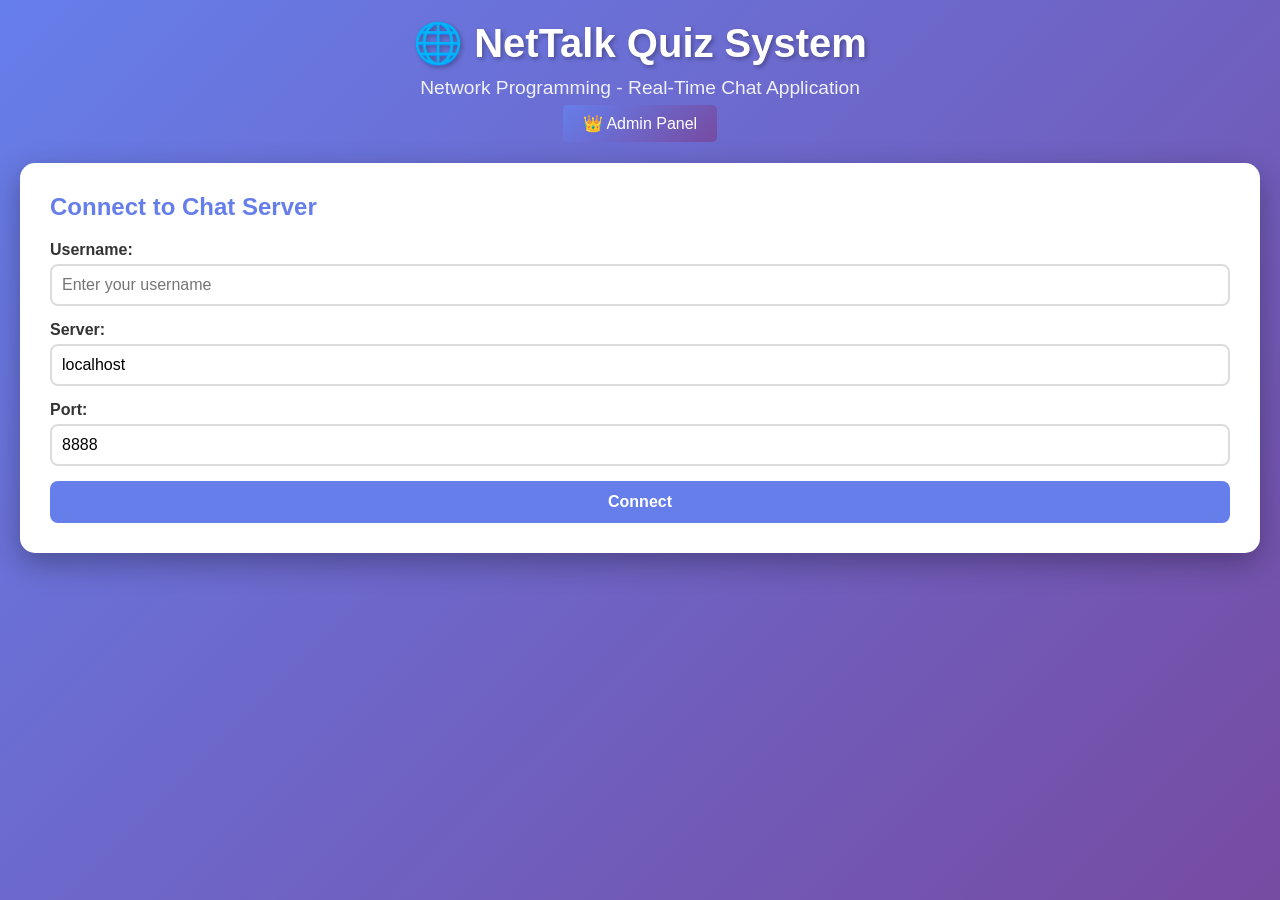
==== ChatSystem/frontend/index.html @ 54c151b8 "Implement three-column layout for chat system with enhanced usability and aesthetics" ====
<!DOCTYPE html>
<html lang="en">
<head>
    <meta charset="UTF-8">
    <meta name="viewport" content="width=device-width, initial-scale=1.0">
    <title>ChatSystem - Network Programming</title>
    <link rel="stylesheet" href="style.css">
</head>
<body>
    <div class="container">
        <header>
            <h1>🌐 NetTalk Quiz System</h1>
            <p>Network Programming - Real-Time Chat Application</p>
            <div style="margin-top: 15px;">
                <a href="admin.html" class="btn-primary" style="text-decoration: none; padding: 10px 20px; border-radius: 5px; color: white; background: linear-gradient(135deg, #667eea 0%, #764ba2 100%);">👑 Admin Panel</a>
            </div>
        </header>
        
        <!-- Connection Panel -->
        <div id="connectionPanel" class="panel">
            <h2>Connect to Chat Server</h2>
            <form id="connectForm">
                <div class="form-group">
                    <label for="username">Username:</label>
                    <input type="text" id="username" required placeholder="Enter your username">
                </div>
                <div class="form-group">
                    <label for="serverHost">Server:</label>
                    <input type="text" id="serverHost" value="localhost" placeholder="Server address">
                </div>
                <div class="form-group">
                    <label for="serverPort">Port:</label>
                    <input type="number" id="serverPort" value="8888" placeholder="8888">
                </div>
                <button type="submit" class="btn-primary">Connect</button>
            </form>
        </div>
        
        <!-- Chat Panel - Three Column Layout -->
        <div id="chatPanel" class="panel" style="display: none;">
            <!-- Header Bar -->
            <div class="chat-header">
                <div class="header-info">
                    <h2>💬 Chat Room</h2>
                    <p id="connectionStatus">
                        <span class="status-indicator" id="statusIndicator">🟢</span>
                        Connected as <strong id="currentUsername"></strong>
                    </p>
                </div>
                <button id="disconnectBtn" class="btn-disconnect">
                    <span>🚪</span> Disconnect
                </button>
            </div>
            
            <!-- Three Column Layout -->
            <div class="three-column-layout">
                <!-- Left Column: Quizzes & Actions -->
                <div class="left-column">
                    <div class="column-header">
                        <h3>🎯 Quiz Center</h3>
                    </div>
                    
                    <!-- Active Quiz Notifications -->
                    <div id="quizNotificationPanel" class="quiz-section" style="display: none;">
                        <div class="section-title">
                            <span>🔔 Active Invitations</span>
                            <button onclick="toggleQuizPanel()" class="btn-close-mini">×</button>
                        </div>
                        <div id="quizNotificationList" class="quiz-notification-list">
                            <!-- Quiz notifications will be added here -->
                        </div>
                    </div>
                    
                    <!-- Available Quizzes -->
                    <div class="quiz-section">
                        <div class="section-title">
                            <span>📋 Available Quizzes</span>
                            <button onclick="refreshQuizList()" class="btn-refresh-quiz" title="Refresh quiz list">🔄</button>
                        </div>
                        <div id="availableQuizzes" class="available-quizzes">
                            <p class="quiz-placeholder">No active quizzes</p>
                        </div>
                    </div>
                    
                    <!-- Quick Actions -->
                    <div class="quick-actions-section">
                        <div class="section-title">
                            <span>⚡ Quick Actions</span>
                        </div>
                        
                        <div class="action-group">
                            <h4>Quiz Commands</h4>
                            <div class="quiz-commands-compact">
                                <code>/quizzes</code> - List all quizzes<br>
                                <code>/joinquiz &lt;id&gt;</code> - Join quiz<br>
                                <code>/answer &lt;id&gt; &lt;#&gt;</code> - Answer
                            </div>
                        </div>
                        
                        <div class="action-group">
                            <h4>API Commands</h4>
                            <div class="api-buttons">
                                <button class="btn-api-compact" data-cmd="/help">💡 Help</button>
                                <button class="btn-api-compact" data-cmd="/joke">😂 Joke</button>
                                <button class="btn-api-compact" data-cmd="/quote">📜 Quote</button>
                                <button class="btn-api-compact" data-cmd="/weather London">🌤️ Weather</button>
                            </div>
                        </div>
                        
                        <div class="action-group">
                            <h4>Chat Tools</h4>
                            <button class="btn-clear-history" onclick="clearChatHistory()">
                                🗑️ Clear History
                            </button>
                        </div>
                    </div>
                </div>
                
                <!-- Middle Column: Chat Interface -->
                <div class="middle-column">
                    <div class="column-header">
                        <h3>💬 Messages</h3>
                    </div>
                    
                    <div class="chat-container">
                        <!-- Welcome Screen (shown by default) -->
                        <div id="welcomeScreen" class="welcome-screen">
                            <div class="welcome-content">
                                <div class="welcome-icon">🌐</div>
                                <h2>Welcome to NetTalk!</h2>
                                <p class="welcome-subtitle">Real-Time Chat & Quiz System</p>
                                
                                <div class="welcome-features">
                                    <div class="feature-item">
                                        <span class="feature-icon">💬</span>
                                        <div class="feature-text">
                                            <strong>Chat with Friends</strong>
                                            <p>Send messages and connect in real-time</p>
                                        </div>
                                    </div>
                                    
                                    <div class="feature-item">
                                        <span class="feature-icon">🎯</span>
                                        <div class="feature-text">
                                            <strong>Join Quizzes</strong>
                                            <p>Participate in interactive quiz sessions</p>
                                        </div>
                                    </div>
                                    
                                    <div class="feature-item">
                                        <span class="feature-icon">👥</span>
                                        <div class="feature-text">
                                            <strong>Private Messages</strong>
                                            <p>Use @username for private conversations</p>
                                        </div>
                                    </div>
                                </div>
                                
                                <div class="welcome-actions">
                                    <p class="welcome-hint">Get started by:</p>
                                    <div class="welcome-hints">
                                        <div class="hint-badge">📋 Joining a quiz from the left panel</div>
                                        <div class="hint-badge">💬 Typing a message below</div>
                                        <div class="hint-badge">👤 Selecting a user to chat</div>
                                    </div>
                                </div>
                            </div>
                        </div>
                        
                        <!-- Message Area (hidden by default) -->
                        <div id="messageArea" class="message-area" style="display: none;"></div>
                        
                        <form id="messageForm" class="message-input-form">
                            <input type="text" id="messageInput" placeholder="Type a message to start chatting..." autocomplete="off">
                            <button type="submit" class="btn-send">
                                <span>📤</span>
                            </button>
                        </form>
                        
                        <div class="chat-tips">
                            💡 Tip: Use @username for private messages
                        </div>
                    </div>
                </div>
                
                <!-- Right Column: Online Users -->
                <div class="right-column">
                    <div class="column-header">
                        <h3>👥 Online Users</h3>
                    </div>
                    
                    <div class="users-container">
                        <ul id="userList" class="user-list-modern"></ul>
                    </div>
                </div>
            </div>
        </div>
    </div>
    
    <script src="app.js"></script>
</body>
</html>
---- ChatSystem/frontend/style.css ----
* {
    margin: 0;
    padding: 0;
    box-sizing: border-box;
}

body {
    font-family: 'Segoe UI', Tahoma, Geneva, Verdana, sans-serif;
    background: linear-gradient(135deg, #667eea 0%, #764ba2 100%);
    min-height: 100vh;
    padding: 20px;
}

.container {
    max-width: 1400px;
    margin: 0 auto;
}

header {
    text-align: center;
    color: white;
    margin-bottom: 30px;
}

header h1 {
    font-size: 2.5em;
    margin-bottom: 10px;
    text-shadow: 2px 2px 4px rgba(0,0,0,0.3);
}

header p {
    font-size: 1.2em;
    opacity: 0.9;
}

.panel {
    background: white;
    border-radius: 15px;
    padding: 30px;
    box-shadow: 0 10px 30px rgba(0,0,0,0.3);
    margin-bottom: 20px;
}

.panel h2 {
    color: #667eea;
    margin-bottom: 20px;
}

.form-group {
    margin-bottom: 15px;
}

.form-group label {
    display: block;
    margin-bottom: 5px;
    font-weight: 600;
    color: #333;
}

.form-group input {
    width: 100%;
    padding: 10px;
    border: 2px solid #ddd;
    border-radius: 8px;
    font-size: 1em;
    transition: border-color 0.3s;
}

.form-group input:focus {
    outline: none;
    border-color: #667eea;
}

button {
    padding: 12px 24px;
    border: none;
    border-radius: 8px;
    font-size: 1em;
    font-weight: 600;
    cursor: pointer;
    transition: all 0.3s;
}

.btn-primary {
    background: #667eea;
    color: white;
    width: 100%;
}

.btn-primary:hover {
    background: #5568d3;
    transform: translateY(-2px);
    box-shadow: 0 5px 15px rgba(102, 126, 234, 0.4);
}

.btn-danger {
    background: #e74c3c;
    color: white;
}

.btn-danger:hover {
    background: #c0392b;
}

.btn-send {
    background: #667eea;
    color: white;
    padding: 10px 20px;
}

.btn-send:hover {
    background: #5568d3;
}

.btn-api {
    background: #3498db;
    color: white;
    padding: 8px 12px;
    margin: 5px 0;
    width: 100%;
    font-size: 0.9em;
}

.btn-api:hover {
    background: #2980b9;
}

.chat-header {
    display: flex;
    justify-content: space-between;
    align-items: center;
    margin-bottom: 20px;
    padding-bottom: 15px;
    border-bottom: 2px solid #eee;
}

.chat-header h2 {
    margin: 0;
}

#connectionStatus {
    color: #666;
    font-size: 0.9em;
    display: flex;
    align-items: center;
    gap: 5px;
}

#currentUsername {
    font-weight: bold;
    color: #667eea;
}

.status-indicator {
    font-size: 0.8em;
    animation: pulse 2s infinite;
}

@keyframes pulse {
    0%, 100% {
        opacity: 1;
    }
    50% {
        opacity: 0.5;
    }
}

/* ==================== THREE COLUMN LAYOUT ==================== */

.three-column-layout {
    display: grid;
    grid-template-columns: 280px 1fr 220px;
    gap: 20px;
    min-height: 600px;
    max-height: calc(100vh - 250px);
}

/* Column Headers */
.column-header {
    background: linear-gradient(135deg, #667eea 0%, #764ba2 100%);
    color: white;
    padding: 15px;
    border-radius: 10px 10px 0 0;
    margin: -15px -15px 0 -15px;
}

.column-header h3 {
    margin: 0;
    font-size: 1.1em;
    font-weight: 600;
}

/* Left Column - Quizzes & Actions */
.left-column {
    background: #f8f9fa;
    border-radius: 10px;
    padding: 15px;
    overflow-y: auto;
    box-shadow: 0 2px 10px rgba(0,0,0,0.05);
}

.quiz-section {
    background: white;
    border-radius: 8px;
    padding: 12px;
    margin-bottom: 15px;
    box-shadow: 0 2px 6px rgba(0,0,0,0.08);
}

.section-title {
    display: flex;
    justify-content: space-between;
    align-items: center;
    margin-bottom: 10px;
    font-weight: 600;
    color: #2c3e50;
    font-size: 0.95em;
}

.btn-close-mini {
    background: transparent;
    border: none;
    color: #95a5a6;
    font-size: 1.5em;
    cursor: pointer;
    padding: 0;
    width: 24px;
    height: 24px;
    line-height: 1;
    transition: all 0.3s;
}

.btn-close-mini:hover {
    color: #e74c3c;
    transform: rotate(90deg);
}

.quick-actions-section {
    background: white;
    border-radius: 8px;
    padding: 12px;
    box-shadow: 0 2px 6px rgba(0,0,0,0.08);
}

.action-group {
    margin-bottom: 15px;
}

.action-group:last-child {
    margin-bottom: 0;
}

.action-group h4 {
    color: #667eea;
    font-size: 0.9em;
    margin-bottom: 8px;
    margin-top: 0;
}

.quiz-commands-compact {
    background: rgba(102, 126, 234, 0.05);
    border-left: 3px solid #667eea;
    padding: 8px 10px;
    border-radius: 4px;
    font-size: 0.85em;
    line-height: 1.6;
}

.quiz-commands-compact code {
    background: rgba(102, 126, 234, 0.15);
    padding: 2px 5px;
    border-radius: 3px;
    font-family: 'Courier New', monospace;
    font-size: 0.9em;
}

.api-buttons {
    display: grid;
    grid-template-columns: 1fr 1fr;
    gap: 6px;
}

.btn-api-compact {
    background: linear-gradient(135deg, #3498db 0%, #2980b9 100%);
    color: white;
    border: none;
    padding: 8px 10px;
    border-radius: 6px;
    font-size: 0.8em;
    cursor: pointer;
    transition: all 0.3s;
    font-weight: 600;
}

.btn-api-compact:hover {
    transform: translateY(-2px);
    box-shadow: 0 4px 12px rgba(52, 152, 219, 0.4);
}

.btn-clear-history {
    width: 100%;
    background: linear-gradient(135deg, #e74c3c 0%, #c0392b 100%);
    color: white;
    border: none;
    padding: 10px;
    border-radius: 6px;
    font-size: 0.85em;
    font-weight: 600;
    cursor: pointer;
    transition: all 0.3s;
}

.btn-clear-history:hover {
    transform: translateY(-2px);
    box-shadow: 0 4px 12px rgba(231, 76, 60, 0.4);
}

/* Middle Column - Chat Interface */
.middle-column {
    background: white;
    border-radius: 10px;
    padding: 15px;
    display: flex;
    flex-direction: column;
    box-shadow: 0 2px 10px rgba(0,0,0,0.05);
}

.chat-container {
    flex: 1;
    display: flex;
    flex-direction: column;
    min-height: 0;
}

.message-area {
    flex: 1;
    overflow-y: auto;
    padding: 15px;
    background: linear-gradient(135deg, #fafafa 0%, #ffffff 100%);
    border-radius: 10px;
    margin: 15px 0;
    display: flex;
    flex-direction: column;
    gap: 10px;
}

/* Scrollbar Styling */
.message-area::-webkit-scrollbar {
    width: 8px;
}

.message-area::-webkit-scrollbar-track {
    background: #f1f1f1;
    border-radius: 10px;
}

.message-area::-webkit-scrollbar-thumb {
    background: linear-gradient(135deg, #667eea 0%, #764ba2 100%);
    border-radius: 10px;
}

.message-area::-webkit-scrollbar-thumb:hover {
    background: linear-gradient(135deg, #5568d3 0%, #6a3f8f 100%);
}

/* ==================== WELCOME SCREEN ==================== */

.welcome-screen {
    flex: 1;
    display: flex;
    align-items: center;
    justify-content: center;
    padding: 40px 20px;
    background: linear-gradient(135deg, #f8f9ff 0%, #fff8f0 100%);
    border-radius: 10px;
    margin: 15px 0;
    animation: fadeIn 0.5s ease-in;
}

.welcome-content {
    text-align: center;
    max-width: 600px;
}

.welcome-icon {
    font-size: 5em;
    margin-bottom: 20px;
    animation: float 3s ease-in-out infinite;
}

@keyframes float {
    0%, 100% {
        transform: translateY(0px);
    }
    50% {
        transform: translateY(-10px);
    }
}

.welcome-screen h2 {
    font-size: 2.5em;
    background: linear-gradient(135deg, #667eea 0%, #764ba2 100%);
    -webkit-background-clip: text;
    -webkit-text-fill-color: transparent;
    background-clip: text;
    margin-bottom: 10px;
    font-weight: 700;
}

.welcome-subtitle {
    font-size: 1.2em;
    color: #7f8c8d;
    margin-bottom: 40px;
    font-weight: 500;
}

.welcome-features {
    display: flex;
    flex-direction: column;
    gap: 20px;
    margin-bottom: 40px;
    text-align: left;
}

.feature-item {
    display: flex;
    align-items: flex-start;
    gap: 15px;
    padding: 20px;
    background: white;
    border-radius: 12px;
    box-shadow: 0 3px 10px rgba(0,0,0,0.08);
    transition: all 0.3s;
}

.feature-item:hover {
    transform: translateY(-3px);
    box-shadow: 0 5px 20px rgba(102, 126, 234, 0.15);
}

.feature-icon {
    font-size: 2.5em;
    flex-shrink: 0;
}

.feature-text {
    flex: 1;
}

.feature-text strong {
    display: block;
    color: #2c3e50;
    font-size: 1.1em;
    margin-bottom: 5px;
}

.feature-text p {
    color: #7f8c8d;
    font-size: 0.95em;
    margin: 0;
    line-height: 1.5;
}

.welcome-actions {
    background: linear-gradient(135deg, rgba(102, 126, 234, 0.1) 0%, rgba(118, 75, 162, 0.1) 100%);
    padding: 25px;
    border-radius: 12px;
    border: 2px dashed rgba(102, 126, 234, 0.3);
}

.welcome-hint {
    color: #667eea;
    font-weight: 600;
    font-size: 1.1em;
    margin-bottom: 15px;
}

.welcome-hints {
    display: flex;
    flex-wrap: wrap;
    gap: 10px;
    justify-content: center;
}

.hint-badge {
    background: white;
    color: #667eea;
    padding: 10px 18px;
    border-radius: 20px;
    font-size: 0.9em;
    font-weight: 600;
    box-shadow: 0 2px 8px rgba(102, 126, 234, 0.15);
    transition: all 0.3s;
    cursor: default;
}

.hint-badge:hover {
    transform: scale(1.05);
    box-shadow: 0 4px 12px rgba(102, 126, 234, 0.25);
}

@keyframes fadeIn {
    from {
        opacity: 0;
        transform: scale(0.95);
    }
    to {
        opacity: 1;
        transform: scale(1);
    }
}

/* Message area visible state */
.message-area.active {
    display: flex !important;
}

.welcome-screen.hidden {
    display: none;
}

.message-input-form {
    display: flex;
    gap: 10px;
    padding: 15px;
    background: #f8f9fa;
    border-radius: 10px;
}

.message-input-form input {
    flex: 1;
    padding: 12px 15px;
    border: 2px solid #ddd;
    border-radius: 25px;
    font-size: 0.95em;
    transition: all 0.3s;
}

.message-input-form input:focus {
    outline: none;
    border-color: #667eea;
    box-shadow: 0 0 0 3px rgba(102, 126, 234, 0.1);
}

.message-input-form .btn-send {
    background: linear-gradient(135deg, #667eea 0%, #764ba2 100%);
    color: white;
    border: none;
    padding: 12px 24px;
    border-radius: 25px;
    cursor: pointer;
    transition: all 0.3s;
    font-weight: 600;
    display: flex;
    align-items: center;
    gap: 5px;
}

.message-input-form .btn-send:hover {
    transform: translateY(-2px);
    box-shadow: 0 5px 15px rgba(102, 126, 234, 0.4);
}

.chat-tips {
    text-align: center;
    color: #7f8c8d;
    font-size: 0.85em;
    padding: 10px;
    background: rgba(102, 126, 234, 0.05);
    border-radius: 8px;
    margin-top: 10px;
}

/* Right Column - Online Users */
.right-column {
    background: #f8f9fa;
    border-radius: 10px;
    padding: 15px;
    overflow-y: auto;
    box-shadow: 0 2px 10px rgba(0,0,0,0.05);
}

.users-container {
    margin-top: 15px;
}

.user-list-modern {
    list-style: none;
    padding: 0;
    margin: 0;
}

.user-list-modern li {
    background: white;
    padding: 12px 15px;
    margin-bottom: 8px;
    border-radius: 8px;
    font-size: 0.9em;
    color: #2c3e50;
    box-shadow: 0 2px 5px rgba(0,0,0,0.05);
    transition: all 0.3s;
    display: flex;
    align-items: center;
    gap: 8px;
}

.user-list-modern li:before {
    content: '👤';
    font-size: 1.2em;
}

.user-list-modern li:hover {
    transform: translateX(5px);
    box-shadow: 0 3px 10px rgba(102, 126, 234, 0.2);
    background: linear-gradient(135deg, #f8f9fa 0%, #e8f0fe 100%);
}

/* Update Header for Three-Column Layout */
.chat-header {
    display: flex;
    justify-content: space-between;
    align-items: center;
    padding: 20px;
    background: white;
    border-radius: 10px;
    margin-bottom: 20px;
    box-shadow: 0 2px 10px rgba(0,0,0,0.05);
}

.header-info h2 {
    margin: 0 0 5px 0;
    color: #2c3e50;
    font-size: 1.5em;
}

.header-info p {
    margin: 0;
    color: #7f8c8d;
    font-size: 0.9em;
}

.header-info strong {
    color: #667eea;
    font-weight: 600;
}

.btn-disconnect {
    background: linear-gradient(135deg, #e74c3c 0%, #c0392b 100%);
    color: white;
    border: none;
    padding: 12px 20px;
    border-radius: 8px;
    cursor: pointer;
    font-weight: 600;
    display: flex;
    align-items: center;
    gap: 8px;
    transition: all 0.3s;
}

.btn-disconnect:hover {
    transform: translateY(-2px);
    box-shadow: 0 5px 15px rgba(231, 76, 60, 0.4);
}

/* Old Styles to Remove/Update */
.chat-main {
    display: none; /* Old layout hidden */
}

.sidebar {
    display: none; /* Old sidebar hidden */
}

.chat-area {
    display: none; /* Old chat area hidden */
}

.message-area {
    flex: 1;
    overflow-y: auto;
    padding: 15px;
    background: linear-gradient(135deg, #f8f9fa 0%, #ffffff 100%);
    border-radius: 10px;
    margin-bottom: 15px;
    max-height: 400px;
    display: flex;
    flex-direction: column;
    gap: 8px;
}

.message {
    margin-bottom: 15px;
    padding: 12px 15px;
    border-radius: 18px;
    animation: fadeIn 0.3s;
    max-width: 70%;
    word-wrap: break-word;
    position: relative;
    display: flex;
    flex-direction: column;
}

@keyframes fadeIn {
    from { opacity: 0; transform: translateY(10px); }
    to { opacity: 1; transform: translateY(0); }
}

/* Sent messages (right side) */
.message-sent {
    background: linear-gradient(135deg, #e8f0fe 0%, #f3e5f5 100%);
    color: #4a4a4a;
    margin-left: auto;
    border-bottom-right-radius: 4px;
    box-shadow: 0 2px 8px rgba(102, 126, 234, 0.15);
    border-right: 3px solid #667eea;
}

.message-sent .message-sender {
    color: #333;
}

.message-sent .message-time {
    color: #666;
}

/* Received messages (left side) */
.message-received {
    background: linear-gradient(135deg, #e8f5e8 0%, #f0f8f0 100%);
    color: #2d5a2d;
    margin-right: auto;
    border-bottom-left-radius: 4px;
    box-shadow: 0 2px 8px rgba(45, 90, 45, 0.1);
    border-left: 3px solid #4caf50;
}

.message-received .message-sender {
    color: #2d5a2d;
}

.message-received .message-time {
    color: #666;
}

/* System messages (center) */
.message-system {
    background: linear-gradient(135deg, #fff3cd 0%, #ffeaa7 100%);
    color: #856404;
    font-style: italic;
    margin: 10px auto;
    max-width: 80%;
    text-align: center;
    border-radius: 15px;
    box-shadow: 0 2px 6px rgba(255, 193, 7, 0.2);
}

/* Private messages */
.message-private {
    background: linear-gradient(135deg, #e3f2fd 0%, #f3e5f5 100%);
    color: #4a148c;
    border-left: 3px solid #9c27b0;
    box-shadow: 0 2px 6px rgba(156, 39, 176, 0.2);
}

/* API messages */
.message-api {
    background: linear-gradient(135deg, #e0f2f1 0%, #e8f5e8 100%);
    color: #00695c;
    white-space: pre-wrap;
    border-left: 3px solid #26a69a;
    margin: 0 auto;
    max-width: 80%;
    box-shadow: 0 2px 6px rgba(38, 166, 154, 0.2);
}

.message-sender {
    font-weight: bold;
    color: #667eea;
    margin-bottom: 5px;
}

.message-time {
    font-weight: normal;
    color: #999;
    font-size: 0.8em;
}

.message-content {
    color: #333;
}

.message-input {
    display: flex;
    gap: 10px;
}

.message-input input {
    flex: 1;
    padding: 12px;
    border: 2px solid #ddd;
    border-radius: 8px;
    font-size: 1em;
}

.message-input input:focus {
    outline: none;
    border-color: #667eea;
}

.help-text {
    margin-top: 10px;
    text-align: center;
    color: #666;
}



/* Typing Indicator Styles */
.typing-indicator {
    padding: 12px 18px;
    margin: 8px auto;
    background: linear-gradient(135deg, #e3f2fd 0%, #f3e5f5 100%);
    border-radius: 25px;
    border-left: 4px solid #667eea;
    display: block;
    animation: fadeIn 0.3s ease-in;
    order: 9999; /* Ensure it appears last */
    max-width: 60%;
    box-shadow: 0 2px 6px rgba(102, 126, 234, 0.1);
}

.typing-text {
    color: #667eea;
    font-style: italic;
    font-size: 0.9em;
    position: relative;
}

.typing-text::after {
    content: '';
    display: inline-block;
    width: 4px;
    height: 4px;
    background: #667eea;
    border-radius: 50%;
    margin-left: 4px;
    animation: typingDot 1.5s infinite;
}

@keyframes typingDot {
    0%, 20% {
        opacity: 0;
        transform: scale(1);
    }
    50% {
        opacity: 1;
        transform: scale(1.2);
    }
    100% {
        opacity: 0;
        transform: scale(1);
    }
}

@keyframes fadeIn {
    from {
        opacity: 0;
        transform: translateY(10px);
    }
    to {
        opacity: 1;
        transform: translateY(0);
    }
}

/* Message Status Indicators */
.message-status {
    margin-left: 5px;
    font-size: 0.8em;
}

.status-icon {
    font-family: monospace;
    font-weight: bold;
}

.status-sent {
    color: #999;
}

.status-delivered {
    color: #666;
}

.status-seen {
    color: #667eea;
}

/* Message hover effect for better status visibility */
.message:hover .message-status {
    opacity: 1;
}

.message-status {
    opacity: 0.7;
    transition: opacity 0.2s;
/* Stored Messages Styles */
.message-stored {
    opacity: 0.8;
    background: #f8f9fa;
    border-left: 3px solid #999;
}

.message-stored .message-sender {
    color: #666;
}

.message-stored .message-time {
    font-size: 0.75em;
    color: #999;
}

/* ==================== RESPONSIVE DESIGN ==================== */

@media (max-width: 1200px) {
    .three-column-layout {
        grid-template-columns: 250px 1fr 200px;
    }
}

@media (max-width: 992px) {
    .three-column-layout {
        grid-template-columns: 1fr;
        gap: 15px;
    }
    
    .left-column,
    .right-column {
        max-height: 300px;
    }
    
    .middle-column {
        order: -1; /* Put chat in the middle on mobile */
    }
}

@media (max-width: 768px) {
    .chat-main {
        grid-template-columns: 1fr;
    }
    
    .sidebar {
        border-right: none;
        border-bottom: 2px solid #eee;
        padding-right: 0;
        padding-bottom: 20px;
    }
    
    .container {
        padding: 10px;
    }
    
    header h1 {
        font-size: 1.8em;
    }
    
    .three-column-layout {
        gap: 10px;
    }
    
    .api-buttons {
        grid-template-columns: 1fr;
    }
}

/* ============== Quiz Styles ============== */

/* Quiz message base styles */
.message-quiz {
    border-left: 4px solid #667eea;
    background: linear-gradient(135deg, #f8f9ff 0%, #e8ebff 100%);
    margin: 10px 0;
    padding: 15px;
    border-radius: 8px;
    box-shadow: 0 2px 8px rgba(102, 126, 234, 0.1);
}

/* Quiz invitation messages */
.message-quiz-invitation {
    border-left-color: #28a745;
    background: linear-gradient(135deg, #f8fff8 0%, #e8f5e8 100%);
}

.message-quiz-invitation .message-sender {
    color: #28a745;
    font-weight: bold;
}

/* Quiz start messages */
.message-quiz-start {
    border-left-color: #ffc107;
    background: linear-gradient(135deg, #fffcf0 0%, #fff3d0 100%);
    animation: gentle-pulse 2s ease-in-out 3;
}

.message-quiz-start .message-sender {
    color: #ffc107;
    font-weight: bold;
}

/* Quiz question messages */
.message-quiz-question {
    border-left-color: #dc3545;
    background: linear-gradient(135deg, #fff8f8 0%, #ffe8e8 100%);
    font-family: 'Courier New', monospace;
    position: relative;
}

.message-quiz-question .message-sender {
    color: #dc3545;
    font-weight: bold;
}

.message-quiz-question .message-content {
    font-size: 1.1em;
    line-height: 1.6;
    white-space: pre-wrap;
}

.message-quiz-question::before {
    content: "🎯";
    position: absolute;
    top: 10px;
    right: 15px;
    font-size: 1.5em;
}

/* Quiz results messages */
.message-quiz-results {
    border-left-color: #17a2b8;
    background: linear-gradient(135deg, #f0fcff 0%, #d0f3ff 100%);
}

.message-quiz-results .message-sender {
    color: #17a2b8;
    font-weight: bold;
}

/* Quiz ended messages */
.message-quiz-ended {
    border-left-color: #6c757d;
    background: linear-gradient(135deg, #f8f9fa 0%, #e9ecef 100%);
}

.message-quiz-ended .message-sender {
    color: #6c757d;
    font-weight: bold;
}

/* Quiz notification styles */
.quiz-notification {
    animation: slideIn 0.3s ease-out, fadeOut 0.3s ease-in 4.7s;
}

/* Animations */
@keyframes gentle-pulse {
    0%, 100% { transform: scale(1); }
    50% { transform: scale(1.02); }
}

@keyframes pulse {
    0%, 100% { 
        transform: scale(1); 
        box-shadow: 0 2px 8px rgba(102, 126, 234, 0.1);
    }
    50% { 
        transform: scale(1.05); 
        box-shadow: 0 4px 16px rgba(102, 126, 234, 0.3);
    }
}

@keyframes slideIn {
    from { transform: translateX(100%); opacity: 0; }
    to { transform: translateX(0); opacity: 1; }
}

@keyframes fadeOut {
    from { opacity: 1; }
    to { opacity: 0; }
}

/* Quiz command helper */
.quiz-commands {
    background: rgba(102, 126, 234, 0.1);
    border: 1px solid rgba(102, 126, 234, 0.3);
    border-radius: 5px;
    padding: 10px;
    margin: 10px 0;
    font-family: 'Courier New', monospace;
    font-size: 0.9em;
}

.quiz-commands h4 {
    color: #667eea;
    margin-bottom: 5px;
}

.quiz-commands code {
    background: rgba(102, 126, 234, 0.2);
    padding: 2px 4px;
    border-radius: 3px;
}

/* Quiz Notification Panel */
.quiz-notification-panel {
    background: linear-gradient(135deg, #ffd89b 0%, #19547b 100%);
    border-radius: 10px;
    padding: 15px;
    margin: 10px 0;
    box-shadow: 0 4px 15px rgba(0,0,0,0.2);
}

.quiz-notification-header {
    display: flex;
    justify-content: space-between;
    align-items: center;
    margin-bottom: 10px;
}

.quiz-notification-header h3 {
    color: white;
    margin: 0;
    font-size: 1.2em;
}

.btn-close-quiz {
    background: rgba(255, 255, 255, 0.3);
    color: white;
    border: none;
    border-radius: 50%;
    width: 30px;
    height: 30px;
    font-size: 1.5em;
    line-height: 1;
    cursor: pointer;
    transition: all 0.3s;
}

.btn-close-quiz:hover {
    background: rgba(255, 255, 255, 0.5);
    transform: rotate(90deg);
}

.quiz-notification-list {
    display: flex;
    flex-direction: column;
    gap: 10px;
}

.quiz-notification-item {
    background: white;
    border-radius: 8px;
    padding: 15px;
    box-shadow: 0 2px 8px rgba(0,0,0,0.1);
    animation: slideIn 0.3s ease-out;
}

.quiz-notification-item.invitation {
    border-left: 4px solid #f39c12;
}

.quiz-notification-item.active {
    border-left: 4px solid #27ae60;
}

.quiz-item-header {
    display: flex;
    justify-content: space-between;
    align-items: center;
    margin-bottom: 10px;
}

.quiz-item-title {
    font-size: 1.1em;
    font-weight: bold;
    color: #2c3e50;
}

.quiz-item-badge {
    padding: 4px 10px;
    border-radius: 12px;
    font-size: 0.8em;
    font-weight: bold;
    color: white;
}

.quiz-item-badge.invitation {
    background: #f39c12;
}

.quiz-item-badge.active {
    background: #27ae60;
}

.quiz-item-badge.running {
    background: #e74c3c;
}

.quiz-item-info {
    color: #7f8c8d;
    font-size: 0.9em;
    margin-bottom: 10px;
}

.quiz-item-actions {
    display: flex;
    gap: 10px;
    margin-top: 10px;
}

.btn-join-quiz {
    flex: 1;
    background: linear-gradient(135deg, #667eea 0%, #764ba2 100%);
    color: white;
    padding: 8px 16px;
    border: none;
    border-radius: 6px;
    font-weight: bold;
    cursor: pointer;
    transition: all 0.3s;
}

.btn-join-quiz:hover {
    transform: translateY(-2px);
    box-shadow: 0 4px 12px rgba(102, 126, 234, 0.4);
}

.btn-view-quiz {
    flex: 1;
    background: #95a5a6;
    color: white;
    padding: 8px 16px;
    border: none;
    border-radius: 6px;
    font-weight: bold;
    cursor: pointer;
    transition: all 0.3s;
}

.btn-view-quiz:hover {
    background: #7f8c8d;
}

/* Available Quizzes Section */
.available-quizzes {
    background: rgba(102, 126, 234, 0.05);
    border-radius: 8px;
    padding: 10px;
    margin: 10px 0;
    max-height: 300px;
    overflow-y: auto;
}

.quiz-placeholder {
    text-align: center;
    color: #95a5a6;
    font-style: italic;
    padding: 20px 10px;
}

.quiz-list-item {
    background: white;
    border-radius: 6px;
    padding: 12px;
    margin-bottom: 8px;
    box-shadow: 0 2px 6px rgba(0,0,0,0.1);
    transition: all 0.3s;
}

.quiz-list-item:hover {
    transform: translateX(5px);
    box-shadow: 0 3px 10px rgba(0,0,0,0.15);
}

.quiz-list-item-header {
    display: flex;
    justify-content: space-between;
    align-items: center;
    margin-bottom: 6px;
}

.quiz-list-item-title {
    font-weight: bold;
    color: #2c3e50;
    font-size: 0.95em;
}

.quiz-list-item-status {
    font-size: 0.75em;
    padding: 2px 8px;
    border-radius: 10px;
    font-weight: bold;
}

.quiz-list-item-status.created {
    background: #3498db;
    color: white;
}

.quiz-list-item-status.running {
    background: #e74c3c;
    color: white;
}

.quiz-list-item-status.completed {
    background: #95a5a6;
    color: white;
}

.quiz-list-item-info {
    font-size: 0.8em;
    color: #7f8c8d;
    margin-bottom: 8px;
}

.quiz-list-item-actions {
    display: flex;
    gap: 6px;
}

.btn-quiz-action {
    flex: 1;
    padding: 6px 12px;
    font-size: 0.85em;
    border: none;
    border-radius: 4px;
    cursor: pointer;
    transition: all 0.3s;
    font-weight: 600;
}

.btn-quiz-join {
    background: #27ae60;
    color: white;
}

.btn-quiz-join:hover {
    background: #229954;
    transform: translateY(-1px);
}

.btn-quiz-view {
    background: #3498db;
    color: white;
}

.btn-quiz-view:hover {
    background: #2980b9;
    transform: translateY(-1px);
}

.btn-refresh-quiz {
    background: none;
    border: none;
    cursor: pointer;
    font-size: 0.9em;
    padding: 2px 6px;
    border-radius: 4px;
    transition: all 0.3s;
}

.btn-refresh-quiz:hover {
    background: rgba(102, 126, 234, 0.2);
    transform: rotate(180deg);
}

@keyframes slideIn {
    from {
        opacity: 0;
        transform: translateY(-10px);
    }
    to {
        opacity: 1;
        transform: translateY(0);
    }
}

@keyframes pulse {
    0%, 100% {
        box-shadow: 0 0 0 0 rgba(243, 156, 18, 0.7);
    }
    50% {
        box-shadow: 0 0 0 10px rgba(243, 156, 18, 0);
    }
}

.quiz-invitation-pulse {
    animation: pulse 2s infinite;
}
}
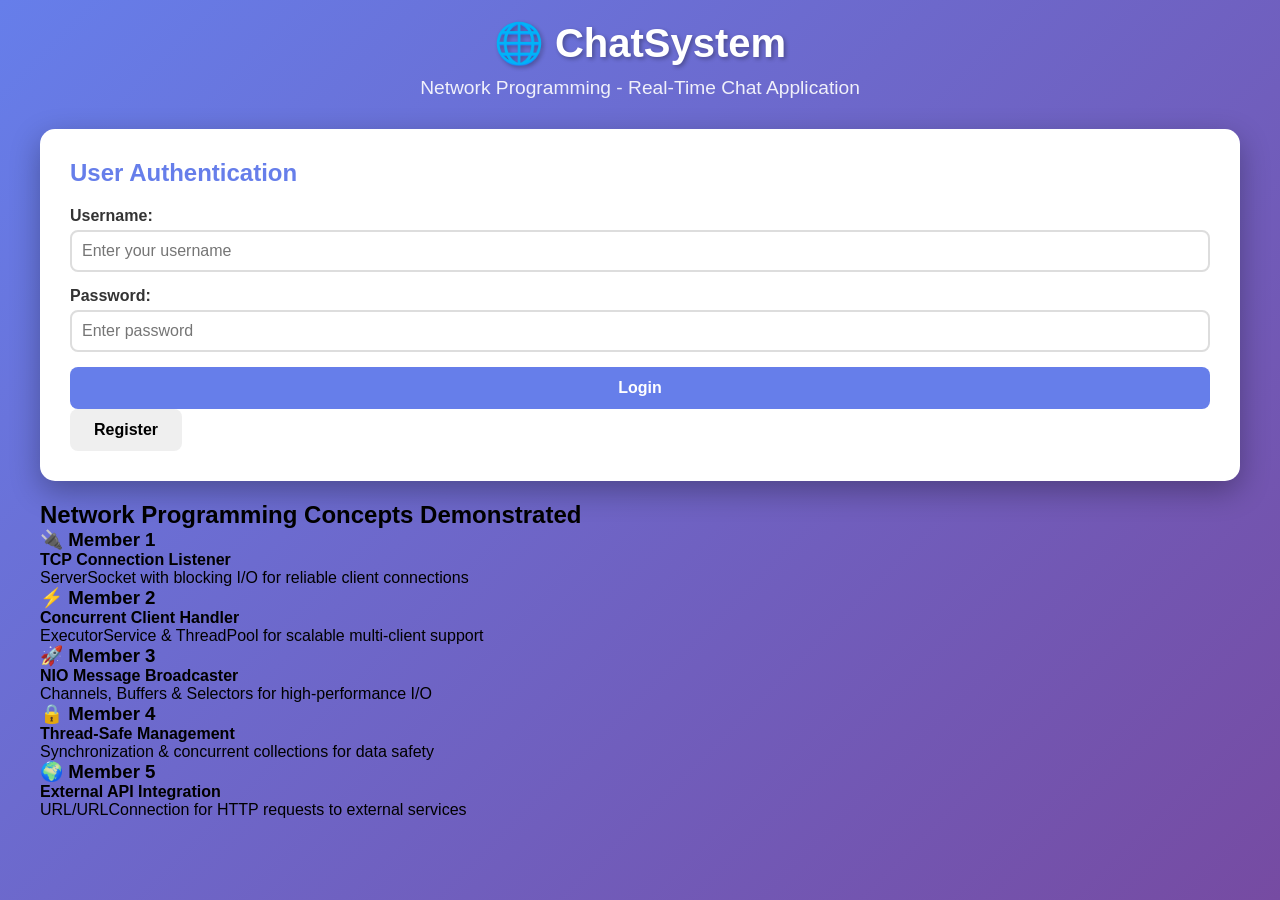
==== commit 82aa878c: "improved app.js and index.html" ====
--- a/ChatSystem/frontend/index.html
+++ b/ChatSystem/frontend/index.html
@@ -7,196 +7,139 @@
     <link rel="stylesheet" href="style.css">
 </head>
 <body>
-    <div class="container">
-        <header>
-            <h1>🌐 NetTalk Quiz System</h1>
-            <p>Network Programming - Real-Time Chat Application</p>
-            <div style="margin-top: 15px;">
-                <a href="admin.html" class="btn-primary" style="text-decoration: none; padding: 10px 20px; border-radius: 5px; color: white; background: linear-gradient(135deg, #667eea 0%, #764ba2 100%);">👑 Admin Panel</a>
+<div class="container">
+    <header>
+        <h1>🌐 ChatSystem</h1>
+        <p>Network Programming - Real-Time Chat Application</p>
+    </header>
+
+    <!-- AUTH PANEL -->
+    <div id="authPanel" class="panel">
+        <h2>User Authentication</h2>
+        <div class="form-group">
+            <label for="authUsername">Username:</label>
+            <input type="text" id="authUsername" placeholder="Enter your username" required>
+        </div>
+        <div class="form-group">
+            <label for="authPassword">Password:</label>
+            <input type="password" id="authPassword" placeholder="Enter password" required>
+        </div>
+        <div class="auth-buttons">
+            <button id="loginBtn" class="btn-primary">Login</button>
+            <button id="registerBtn" class="btn-secondary">Register</button>
+        </div>
+    </div>
+
+    <!-- Connection Panel -->
+    <div id="connectionPanel" class="panel" style="display: none;">
+        <h2>Connect to Chat Server</h2>
+        <form id="connectForm">
+            <div class="form-group">
+                <label for="username">Username:</label>
+                <input type="text" id="username" required placeholder="Enter your username">
             </div>
-        </header>
-        
-        <!-- Connection Panel -->
-        <div id="connectionPanel" class="panel">
-            <h2>Connect to Chat Server</h2>
-            <form id="connectForm">
-                <div class="form-group">
-                    <label for="username">Username:</label>
-                    <input type="text" id="username" required placeholder="Enter your username">
+            <div class="form-group">
+                <label for="serverHost">Server:</label>
+                <input type="text" id="serverHost" value="localhost" placeholder="Server address">
+            </div>
+            <div class="form-group">
+                <label for="serverPort">Port:</label>
+                <input type="number" id="serverPort" value="8888" placeholder="8888">
+            </div>
+            <button type="submit" class="btn-primary">Connect</button>
+        </form>
+    </div>
+
+    <!-- Chat Panel (Updated) -->
+    <div id="chatPanel" class="panel" style="display: none;">
+        <div class="chat-header">
+            <div>
+                <h2>Chat Room</h2>
+                <p id="connectionStatus">
+                    <span class="status-indicator" id="statusIndicator">🟢</span>
+                    Connected as <span id="currentUsername"></span>
+                </p>
+            </div>
+            <button id="disconnectBtn" class="btn-danger">Disconnect</button>
+        </div>
+
+        <div class="chat-main">
+            <!-- Sidebar -->
+            <div class="sidebar">
+                <h3>Online Users</h3>
+                <ul id="userList"></ul>
+
+                <h3>API Commands</h3>
+                <div class="api-commands">
+                    <button class="btn-api" data-cmd="/help">Help</button>
+                    <button class="btn-api" data-cmd="/joke">Random Joke</button>
+                    <button class="btn-api" data-cmd="/quote">Quote</button>
+                    <button class="btn-api" data-cmd="/weather London">Weather</button>
                 </div>
-                <div class="form-group">
-                    <label for="serverHost">Server:</label>
-                    <input type="text" id="serverHost" value="localhost" placeholder="Server address">
+
+                <h3>Chat History</h3>
+                <div class="api-commands">
+                    <button class="btn-danger" onclick="clearChatHistory()" style="font-size: 0.85em;">Clear History</button>
                 </div>
-                <div class="form-group">
-                    <label for="serverPort">Port:</label>
-                    <input type="number" id="serverPort" value="8888" placeholder="8888">
+            </div>
+
+            <!-- Chat Area -->
+            <div class="chat-area">
+                <div id="messageArea" class="message-area"></div>
+
+                <form id="messageForm" class="message-input">
+                    <input type="text" id="messageInput" placeholder="Type a message..." autocomplete="off">
+                    <button type="submit" class="btn-send">Send</button>
+                </form>
+
+                <!-- File Upload -->
+                <div class="file-upload">
+                    <input type="file" id="fileInput" hidden>
+                    <button id="fileBtn" class="btn-primary">📁 Send File</button>
                 </div>
-                <button type="submit" class="btn-primary">Connect</button>
-            </form>
-        </div>
-        
-        <!-- Chat Panel - Three Column Layout -->
-        <div id="chatPanel" class="panel" style="display: none;">
-            <!-- Header Bar -->
-            <div class="chat-header">
-                <div class="header-info">
-                    <h2>💬 Chat Room</h2>
-                    <p id="connectionStatus">
-                        <span class="status-indicator" id="statusIndicator">🟢</span>
-                        Connected as <strong id="currentUsername"></strong>
-                    </p>
-                </div>
-                <button id="disconnectBtn" class="btn-disconnect">
-                    <span>🚪</span> Disconnect
-                </button>
-            </div>
-            
-            <!-- Three Column Layout -->
-            <div class="three-column-layout">
-                <!-- Left Column: Quizzes & Actions -->
-                <div class="left-column">
-                    <div class="column-header">
-                        <h3>🎯 Quiz Center</h3>
-                    </div>
-                    
-                    <!-- Active Quiz Notifications -->
-                    <div id="quizNotificationPanel" class="quiz-section" style="display: none;">
-                        <div class="section-title">
-                            <span>🔔 Active Invitations</span>
-                            <button onclick="toggleQuizPanel()" class="btn-close-mini">×</button>
-                        </div>
-                        <div id="quizNotificationList" class="quiz-notification-list">
-                            <!-- Quiz notifications will be added here -->
-                        </div>
-                    </div>
-                    
-                    <!-- Available Quizzes -->
-                    <div class="quiz-section">
-                        <div class="section-title">
-                            <span>📋 Available Quizzes</span>
-                            <button onclick="refreshQuizList()" class="btn-refresh-quiz" title="Refresh quiz list">🔄</button>
-                        </div>
-                        <div id="availableQuizzes" class="available-quizzes">
-                            <p class="quiz-placeholder">No active quizzes</p>
-                        </div>
-                    </div>
-                    
-                    <!-- Quick Actions -->
-                    <div class="quick-actions-section">
-                        <div class="section-title">
-                            <span>⚡ Quick Actions</span>
-                        </div>
-                        
-                        <div class="action-group">
-                            <h4>Quiz Commands</h4>
-                            <div class="quiz-commands-compact">
-                                <code>/quizzes</code> - List all quizzes<br>
-                                <code>/joinquiz &lt;id&gt;</code> - Join quiz<br>
-                                <code>/answer &lt;id&gt; &lt;#&gt;</code> - Answer
-                            </div>
-                        </div>
-                        
-                        <div class="action-group">
-                            <h4>API Commands</h4>
-                            <div class="api-buttons">
-                                <button class="btn-api-compact" data-cmd="/help">💡 Help</button>
-                                <button class="btn-api-compact" data-cmd="/joke">😂 Joke</button>
-                                <button class="btn-api-compact" data-cmd="/quote">📜 Quote</button>
-                                <button class="btn-api-compact" data-cmd="/weather London">🌤️ Weather</button>
-                            </div>
-                        </div>
-                        
-                        <div class="action-group">
-                            <h4>Chat Tools</h4>
-                            <button class="btn-clear-history" onclick="clearChatHistory()">
-                                🗑️ Clear History
-                            </button>
-                        </div>
-                    </div>
-                </div>
-                
-                <!-- Middle Column: Chat Interface -->
-                <div class="middle-column">
-                    <div class="column-header">
-                        <h3>💬 Messages</h3>
-                    </div>
-                    
-                    <div class="chat-container">
-                        <!-- Welcome Screen (shown by default) -->
-                        <div id="welcomeScreen" class="welcome-screen">
-                            <div class="welcome-content">
-                                <div class="welcome-icon">🌐</div>
-                                <h2>Welcome to NetTalk!</h2>
-                                <p class="welcome-subtitle">Real-Time Chat & Quiz System</p>
-                                
-                                <div class="welcome-features">
-                                    <div class="feature-item">
-                                        <span class="feature-icon">💬</span>
-                                        <div class="feature-text">
-                                            <strong>Chat with Friends</strong>
-                                            <p>Send messages and connect in real-time</p>
-                                        </div>
-                                    </div>
-                                    
-                                    <div class="feature-item">
-                                        <span class="feature-icon">🎯</span>
-                                        <div class="feature-text">
-                                            <strong>Join Quizzes</strong>
-                                            <p>Participate in interactive quiz sessions</p>
-                                        </div>
-                                    </div>
-                                    
-                                    <div class="feature-item">
-                                        <span class="feature-icon">👥</span>
-                                        <div class="feature-text">
-                                            <strong>Private Messages</strong>
-                                            <p>Use @username for private conversations</p>
-                                        </div>
-                                    </div>
-                                </div>
-                                
-                                <div class="welcome-actions">
-                                    <p class="welcome-hint">Get started by:</p>
-                                    <div class="welcome-hints">
-                                        <div class="hint-badge">📋 Joining a quiz from the left panel</div>
-                                        <div class="hint-badge">💬 Typing a message below</div>
-                                        <div class="hint-badge">👤 Selecting a user to chat</div>
-                                    </div>
-                                </div>
-                            </div>
-                        </div>
-                        
-                        <!-- Message Area (hidden by default) -->
-                        <div id="messageArea" class="message-area" style="display: none;"></div>
-                        
-                        <form id="messageForm" class="message-input-form">
-                            <input type="text" id="messageInput" placeholder="Type a message to start chatting..." autocomplete="off">
-                            <button type="submit" class="btn-send">
-                                <span>📤</span>
-                            </button>
-                        </form>
-                        
-                        <div class="chat-tips">
-                            💡 Tip: Use @username for private messages
-                        </div>
-                    </div>
-                </div>
-                
-                <!-- Right Column: Online Users -->
-                <div class="right-column">
-                    <div class="column-header">
-                        <h3>👥 Online Users</h3>
-                    </div>
-                    
-                    <div class="users-container">
-                        <ul id="userList" class="user-list-modern"></ul>
-                    </div>
+
+                <div class="help-text">
+                    <small>
+                        💡 Tip: Use @username to send private message | /file to send file | API commands: /weather, /joke, /quote
+                    </small>
                 </div>
             </div>
         </div>
     </div>
-    
-    <script src="app.js"></script>
+
+    <!-- Feature Showcase -->
+    <div class="features">
+        <h2>Network Programming Concepts Demonstrated</h2>
+        <div class="feature-grid">
+            <div class="feature-card">
+                <h3>🔌 Member 1</h3>
+                <p><strong>TCP Connection Listener</strong></p>
+                <p>ServerSocket with blocking I/O for reliable client connections</p>
+            </div>
+            <div class="feature-card">
+                <h3>⚡ Member 2</h3>
+                <p><strong>Concurrent Client Handler</strong></p>
+                <p>ExecutorService & ThreadPool for scalable multi-client support</p>
+            </div>
+            <div class="feature-card">
+                <h3>🚀 Member 3</h3>
+                <p><strong>NIO Message Broadcaster</strong></p>
+                <p>Channels, Buffers & Selectors for high-performance I/O</p>
+            </div>
+            <div class="feature-card">
+                <h3>🔒 Member 4</h3>
+                <p><strong>Thread-Safe Management</strong></p>
+                <p>Synchronization & concurrent collections for data safety</p>
+            </div>
+            <div class="feature-card">
+                <h3>🌍 Member 5</h3>
+                <p><strong>External API Integration</strong></p>
+                <p>URL/URLConnection for HTTP requests to external services</p>
+            </div>
+        </div>
+    </div>
+</div>
+
+<script src="app.js"></script>
 </body>
 </html>
--- a/ChatSystem/frontend/style.css
+++ b/ChatSystem/frontend/style.css
@@ -12,7 +12,7 @@
 }
 
 .container {
-    max-width: 1400px;
+    max-width: 1200px;
     margin: 0 auto;
 }
 
@@ -165,515 +165,50 @@
     }
 }
 
-/* ==================== THREE COLUMN LAYOUT ==================== */
-
-.three-column-layout {
+.chat-main {
     display: grid;
-    grid-template-columns: 280px 1fr 220px;
+    grid-template-columns: 200px 1fr;
     gap: 20px;
-    min-height: 600px;
-    max-height: calc(100vh - 250px);
-}
-
-/* Column Headers */
-.column-header {
-    background: linear-gradient(135deg, #667eea 0%, #764ba2 100%);
-    color: white;
-    padding: 15px;
-    border-radius: 10px 10px 0 0;
-    margin: -15px -15px 0 -15px;
-}
-
-.column-header h3 {
-    margin: 0;
-    font-size: 1.1em;
-    font-weight: 600;
-}
-
-/* Left Column - Quizzes & Actions */
-.left-column {
-    background: #f8f9fa;
-    border-radius: 10px;
-    padding: 15px;
-    overflow-y: auto;
-    box-shadow: 0 2px 10px rgba(0,0,0,0.05);
-}
-
-.quiz-section {
-    background: white;
-    border-radius: 8px;
-    padding: 12px;
-    margin-bottom: 15px;
-    box-shadow: 0 2px 6px rgba(0,0,0,0.08);
-}
-
-.section-title {
-    display: flex;
-    justify-content: space-between;
-    align-items: center;
+    min-height: 500px;
+}
+
+.sidebar {
+    border-right: 2px solid #eee;
+    padding-right: 20px;
+}
+
+.sidebar h3 {
+    font-size: 1em;
+    color: #667eea;
     margin-bottom: 10px;
-    font-weight: 600;
-    color: #2c3e50;
-    font-size: 0.95em;
-}
-
-.btn-close-mini {
-    background: transparent;
-    border: none;
-    color: #95a5a6;
-    font-size: 1.5em;
-    cursor: pointer;
-    padding: 0;
-    width: 24px;
-    height: 24px;
-    line-height: 1;
-    transition: all 0.3s;
-}
-
-.btn-close-mini:hover {
-    color: #e74c3c;
-    transform: rotate(90deg);
-}
-
-.quick-actions-section {
-    background: white;
-    border-radius: 8px;
-    padding: 12px;
-    box-shadow: 0 2px 6px rgba(0,0,0,0.08);
-}
-
-.action-group {
-    margin-bottom: 15px;
-}
-
-.action-group:last-child {
-    margin-bottom: 0;
-}
-
-.action-group h4 {
-    color: #667eea;
-    font-size: 0.9em;
-    margin-bottom: 8px;
+    margin-top: 20px;
+}
+
+.sidebar h3:first-child {
     margin-top: 0;
 }
 
-.quiz-commands-compact {
-    background: rgba(102, 126, 234, 0.05);
-    border-left: 3px solid #667eea;
-    padding: 8px 10px;
-    border-radius: 4px;
-    font-size: 0.85em;
-    line-height: 1.6;
-}
-
-.quiz-commands-compact code {
-    background: rgba(102, 126, 234, 0.15);
-    padding: 2px 5px;
-    border-radius: 3px;
-    font-family: 'Courier New', monospace;
-    font-size: 0.9em;
-}
-
-.api-buttons {
-    display: grid;
-    grid-template-columns: 1fr 1fr;
-    gap: 6px;
-}
-
-.btn-api-compact {
-    background: linear-gradient(135deg, #3498db 0%, #2980b9 100%);
-    color: white;
-    border: none;
-    padding: 8px 10px;
-    border-radius: 6px;
-    font-size: 0.8em;
-    cursor: pointer;
-    transition: all 0.3s;
-    font-weight: 600;
-}
-
-.btn-api-compact:hover {
-    transform: translateY(-2px);
-    box-shadow: 0 4px 12px rgba(52, 152, 219, 0.4);
-}
-
-.btn-clear-history {
-    width: 100%;
-    background: linear-gradient(135deg, #e74c3c 0%, #c0392b 100%);
-    color: white;
-    border: none;
-    padding: 10px;
-    border-radius: 6px;
-    font-size: 0.85em;
-    font-weight: 600;
-    cursor: pointer;
-    transition: all 0.3s;
-}
-
-.btn-clear-history:hover {
-    transform: translateY(-2px);
-    box-shadow: 0 4px 12px rgba(231, 76, 60, 0.4);
-}
-
-/* Middle Column - Chat Interface */
-.middle-column {
-    background: white;
-    border-radius: 10px;
-    padding: 15px;
-    display: flex;
-    flex-direction: column;
-    box-shadow: 0 2px 10px rgba(0,0,0,0.05);
-}
-
-.chat-container {
-    flex: 1;
-    display: flex;
-    flex-direction: column;
-    min-height: 0;
-}
-
-.message-area {
-    flex: 1;
-    overflow-y: auto;
-    padding: 15px;
-    background: linear-gradient(135deg, #fafafa 0%, #ffffff 100%);
-    border-radius: 10px;
-    margin: 15px 0;
-    display: flex;
-    flex-direction: column;
-    gap: 10px;
-}
-
-/* Scrollbar Styling */
-.message-area::-webkit-scrollbar {
-    width: 8px;
-}
-
-.message-area::-webkit-scrollbar-track {
-    background: #f1f1f1;
-    border-radius: 10px;
-}
-
-.message-area::-webkit-scrollbar-thumb {
-    background: linear-gradient(135deg, #667eea 0%, #764ba2 100%);
-    border-radius: 10px;
-}
-
-.message-area::-webkit-scrollbar-thumb:hover {
-    background: linear-gradient(135deg, #5568d3 0%, #6a3f8f 100%);
-}
-
-/* ==================== WELCOME SCREEN ==================== */
-
-.welcome-screen {
-    flex: 1;
-    display: flex;
-    align-items: center;
-    justify-content: center;
-    padding: 40px 20px;
-    background: linear-gradient(135deg, #f8f9ff 0%, #fff8f0 100%);
-    border-radius: 10px;
-    margin: 15px 0;
-    animation: fadeIn 0.5s ease-in;
-}
-
-.welcome-content {
-    text-align: center;
-    max-width: 600px;
-}
-
-.welcome-icon {
-    font-size: 5em;
-    margin-bottom: 20px;
-    animation: float 3s ease-in-out infinite;
-}
-
-@keyframes float {
-    0%, 100% {
-        transform: translateY(0px);
-    }
-    50% {
-        transform: translateY(-10px);
-    }
-}
-
-.welcome-screen h2 {
-    font-size: 2.5em;
-    background: linear-gradient(135deg, #667eea 0%, #764ba2 100%);
-    -webkit-background-clip: text;
-    -webkit-text-fill-color: transparent;
-    background-clip: text;
-    margin-bottom: 10px;
-    font-weight: 700;
-}
-
-.welcome-subtitle {
-    font-size: 1.2em;
-    color: #7f8c8d;
-    margin-bottom: 40px;
-    font-weight: 500;
-}
-
-.welcome-features {
-    display: flex;
-    flex-direction: column;
-    gap: 20px;
-    margin-bottom: 40px;
-    text-align: left;
-}
-
-.feature-item {
-    display: flex;
-    align-items: flex-start;
-    gap: 15px;
-    padding: 20px;
-    background: white;
-    border-radius: 12px;
-    box-shadow: 0 3px 10px rgba(0,0,0,0.08);
-    transition: all 0.3s;
-}
-
-.feature-item:hover {
-    transform: translateY(-3px);
-    box-shadow: 0 5px 20px rgba(102, 126, 234, 0.15);
-}
-
-.feature-icon {
-    font-size: 2.5em;
-    flex-shrink: 0;
-}
-
-.feature-text {
-    flex: 1;
-}
-
-.feature-text strong {
-    display: block;
-    color: #2c3e50;
-    font-size: 1.1em;
-    margin-bottom: 5px;
-}
-
-.feature-text p {
-    color: #7f8c8d;
-    font-size: 0.95em;
-    margin: 0;
-    line-height: 1.5;
-}
-
-.welcome-actions {
-    background: linear-gradient(135deg, rgba(102, 126, 234, 0.1) 0%, rgba(118, 75, 162, 0.1) 100%);
-    padding: 25px;
-    border-radius: 12px;
-    border: 2px dashed rgba(102, 126, 234, 0.3);
-}
-
-.welcome-hint {
-    color: #667eea;
-    font-weight: 600;
-    font-size: 1.1em;
-    margin-bottom: 15px;
-}
-
-.welcome-hints {
-    display: flex;
-    flex-wrap: wrap;
-    gap: 10px;
-    justify-content: center;
-}
-
-.hint-badge {
-    background: white;
-    color: #667eea;
-    padding: 10px 18px;
-    border-radius: 20px;
-    font-size: 0.9em;
-    font-weight: 600;
-    box-shadow: 0 2px 8px rgba(102, 126, 234, 0.15);
-    transition: all 0.3s;
-    cursor: default;
-}
-
-.hint-badge:hover {
-    transform: scale(1.05);
-    box-shadow: 0 4px 12px rgba(102, 126, 234, 0.25);
-}
-
-@keyframes fadeIn {
-    from {
-        opacity: 0;
-        transform: scale(0.95);
-    }
-    to {
-        opacity: 1;
-        transform: scale(1);
-    }
-}
-
-/* Message area visible state */
-.message-area.active {
-    display: flex !important;
-}
-
-.welcome-screen.hidden {
-    display: none;
-}
-
-.message-input-form {
-    display: flex;
-    gap: 10px;
-    padding: 15px;
-    background: #f8f9fa;
-    border-radius: 10px;
-}
-
-.message-input-form input {
-    flex: 1;
-    padding: 12px 15px;
-    border: 2px solid #ddd;
-    border-radius: 25px;
-    font-size: 0.95em;
-    transition: all 0.3s;
-}
-
-.message-input-form input:focus {
-    outline: none;
-    border-color: #667eea;
-    box-shadow: 0 0 0 3px rgba(102, 126, 234, 0.1);
-}
-
-.message-input-form .btn-send {
-    background: linear-gradient(135deg, #667eea 0%, #764ba2 100%);
-    color: white;
-    border: none;
-    padding: 12px 24px;
-    border-radius: 25px;
-    cursor: pointer;
-    transition: all 0.3s;
-    font-weight: 600;
-    display: flex;
-    align-items: center;
-    gap: 5px;
-}
-
-.message-input-form .btn-send:hover {
-    transform: translateY(-2px);
-    box-shadow: 0 5px 15px rgba(102, 126, 234, 0.4);
-}
-
-.chat-tips {
-    text-align: center;
-    color: #7f8c8d;
-    font-size: 0.85em;
-    padding: 10px;
-    background: rgba(102, 126, 234, 0.05);
-    border-radius: 8px;
-    margin-top: 10px;
-}
-
-/* Right Column - Online Users */
-.right-column {
-    background: #f8f9fa;
-    border-radius: 10px;
-    padding: 15px;
-    overflow-y: auto;
-    box-shadow: 0 2px 10px rgba(0,0,0,0.05);
-}
-
-.users-container {
-    margin-top: 15px;
-}
-
-.user-list-modern {
+#userList {
     list-style: none;
     padding: 0;
-    margin: 0;
-}
-
-.user-list-modern li {
-    background: white;
-    padding: 12px 15px;
-    margin-bottom: 8px;
-    border-radius: 8px;
+}
+
+#userList li {
+    padding: 8px 10px;
+    background: #f8f9fa;
+    margin-bottom: 5px;
+    border-radius: 5px;
     font-size: 0.9em;
-    color: #2c3e50;
-    box-shadow: 0 2px 5px rgba(0,0,0,0.05);
-    transition: all 0.3s;
-    display: flex;
-    align-items: center;
-    gap: 8px;
-}
-
-.user-list-modern li:before {
-    content: '👤';
-    font-size: 1.2em;
-}
-
-.user-list-modern li:hover {
-    transform: translateX(5px);
-    box-shadow: 0 3px 10px rgba(102, 126, 234, 0.2);
-    background: linear-gradient(135deg, #f8f9fa 0%, #e8f0fe 100%);
-}
-
-/* Update Header for Three-Column Layout */
-.chat-header {
-    display: flex;
-    justify-content: space-between;
-    align-items: center;
-    padding: 20px;
-    background: white;
-    border-radius: 10px;
-    margin-bottom: 20px;
-    box-shadow: 0 2px 10px rgba(0,0,0,0.05);
-}
-
-.header-info h2 {
-    margin: 0 0 5px 0;
-    color: #2c3e50;
-    font-size: 1.5em;
-}
-
-.header-info p {
-    margin: 0;
-    color: #7f8c8d;
-    font-size: 0.9em;
-}
-
-.header-info strong {
-    color: #667eea;
-    font-weight: 600;
-}
-
-.btn-disconnect {
-    background: linear-gradient(135deg, #e74c3c 0%, #c0392b 100%);
-    color: white;
-    border: none;
-    padding: 12px 20px;
-    border-radius: 8px;
-    cursor: pointer;
-    font-weight: 600;
-    display: flex;
-    align-items: center;
-    gap: 8px;
-    transition: all 0.3s;
-}
-
-.btn-disconnect:hover {
-    transform: translateY(-2px);
-    box-shadow: 0 5px 15px rgba(231, 76, 60, 0.4);
-}
-
-/* Old Styles to Remove/Update */
-.chat-main {
-    display: none; /* Old layout hidden */
-}
-
-.sidebar {
-    display: none; /* Old sidebar hidden */
+}
+
+.api-commands {
+    display: flex;
+    flex-direction: column;
 }
 
 .chat-area {
-    display: none; /* Old chat area hidden */
+    display: flex;
+    flex-direction: column;
 }
 
 .message-area {
@@ -920,30 +455,6 @@
     color: #999;
 }
 
-/* ==================== RESPONSIVE DESIGN ==================== */
-
-@media (max-width: 1200px) {
-    .three-column-layout {
-        grid-template-columns: 250px 1fr 200px;
-    }
-}
-
-@media (max-width: 992px) {
-    .three-column-layout {
-        grid-template-columns: 1fr;
-        gap: 15px;
-    }
-    
-    .left-column,
-    .right-column {
-        max-height: 300px;
-    }
-    
-    .middle-column {
-        order: -1; /* Put chat in the middle on mobile */
-    }
-}
-
 @media (max-width: 768px) {
     .chat-main {
         grid-template-columns: 1fr;
@@ -955,446 +466,4 @@
         padding-right: 0;
         padding-bottom: 20px;
     }
-    
-    .container {
-        padding: 10px;
-    }
-    
-    header h1 {
-        font-size: 1.8em;
-    }
-    
-    .three-column-layout {
-        gap: 10px;
-    }
-    
-    .api-buttons {
-        grid-template-columns: 1fr;
-    }
-}
-
-/* ============== Quiz Styles ============== */
-
-/* Quiz message base styles */
-.message-quiz {
-    border-left: 4px solid #667eea;
-    background: linear-gradient(135deg, #f8f9ff 0%, #e8ebff 100%);
-    margin: 10px 0;
-    padding: 15px;
-    border-radius: 8px;
-    box-shadow: 0 2px 8px rgba(102, 126, 234, 0.1);
-}
-
-/* Quiz invitation messages */
-.message-quiz-invitation {
-    border-left-color: #28a745;
-    background: linear-gradient(135deg, #f8fff8 0%, #e8f5e8 100%);
-}
-
-.message-quiz-invitation .message-sender {
-    color: #28a745;
-    font-weight: bold;
-}
-
-/* Quiz start messages */
-.message-quiz-start {
-    border-left-color: #ffc107;
-    background: linear-gradient(135deg, #fffcf0 0%, #fff3d0 100%);
-    animation: gentle-pulse 2s ease-in-out 3;
-}
-
-.message-quiz-start .message-sender {
-    color: #ffc107;
-    font-weight: bold;
-}
-
-/* Quiz question messages */
-.message-quiz-question {
-    border-left-color: #dc3545;
-    background: linear-gradient(135deg, #fff8f8 0%, #ffe8e8 100%);
-    font-family: 'Courier New', monospace;
-    position: relative;
-}
-
-.message-quiz-question .message-sender {
-    color: #dc3545;
-    font-weight: bold;
-}
-
-.message-quiz-question .message-content {
-    font-size: 1.1em;
-    line-height: 1.6;
-    white-space: pre-wrap;
-}
-
-.message-quiz-question::before {
-    content: "🎯";
-    position: absolute;
-    top: 10px;
-    right: 15px;
-    font-size: 1.5em;
-}
-
-/* Quiz results messages */
-.message-quiz-results {
-    border-left-color: #17a2b8;
-    background: linear-gradient(135deg, #f0fcff 0%, #d0f3ff 100%);
-}
-
-.message-quiz-results .message-sender {
-    color: #17a2b8;
-    font-weight: bold;
-}
-
-/* Quiz ended messages */
-.message-quiz-ended {
-    border-left-color: #6c757d;
-    background: linear-gradient(135deg, #f8f9fa 0%, #e9ecef 100%);
-}
-
-.message-quiz-ended .message-sender {
-    color: #6c757d;
-    font-weight: bold;
-}
-
-/* Quiz notification styles */
-.quiz-notification {
-    animation: slideIn 0.3s ease-out, fadeOut 0.3s ease-in 4.7s;
-}
-
-/* Animations */
-@keyframes gentle-pulse {
-    0%, 100% { transform: scale(1); }
-    50% { transform: scale(1.02); }
-}
-
-@keyframes pulse {
-    0%, 100% { 
-        transform: scale(1); 
-        box-shadow: 0 2px 8px rgba(102, 126, 234, 0.1);
-    }
-    50% { 
-        transform: scale(1.05); 
-        box-shadow: 0 4px 16px rgba(102, 126, 234, 0.3);
-    }
-}
-
-@keyframes slideIn {
-    from { transform: translateX(100%); opacity: 0; }
-    to { transform: translateX(0); opacity: 1; }
-}
-
-@keyframes fadeOut {
-    from { opacity: 1; }
-    to { opacity: 0; }
-}
-
-/* Quiz command helper */
-.quiz-commands {
-    background: rgba(102, 126, 234, 0.1);
-    border: 1px solid rgba(102, 126, 234, 0.3);
-    border-radius: 5px;
-    padding: 10px;
-    margin: 10px 0;
-    font-family: 'Courier New', monospace;
-    font-size: 0.9em;
-}
-
-.quiz-commands h4 {
-    color: #667eea;
-    margin-bottom: 5px;
-}
-
-.quiz-commands code {
-    background: rgba(102, 126, 234, 0.2);
-    padding: 2px 4px;
-    border-radius: 3px;
-}
-
-/* Quiz Notification Panel */
-.quiz-notification-panel {
-    background: linear-gradient(135deg, #ffd89b 0%, #19547b 100%);
-    border-radius: 10px;
-    padding: 15px;
-    margin: 10px 0;
-    box-shadow: 0 4px 15px rgba(0,0,0,0.2);
-}
-
-.quiz-notification-header {
-    display: flex;
-    justify-content: space-between;
-    align-items: center;
-    margin-bottom: 10px;
-}
-
-.quiz-notification-header h3 {
-    color: white;
-    margin: 0;
-    font-size: 1.2em;
-}
-
-.btn-close-quiz {
-    background: rgba(255, 255, 255, 0.3);
-    color: white;
-    border: none;
-    border-radius: 50%;
-    width: 30px;
-    height: 30px;
-    font-size: 1.5em;
-    line-height: 1;
-    cursor: pointer;
-    transition: all 0.3s;
-}
-
-.btn-close-quiz:hover {
-    background: rgba(255, 255, 255, 0.5);
-    transform: rotate(90deg);
-}
-
-.quiz-notification-list {
-    display: flex;
-    flex-direction: column;
-    gap: 10px;
-}
-
-.quiz-notification-item {
-    background: white;
-    border-radius: 8px;
-    padding: 15px;
-    box-shadow: 0 2px 8px rgba(0,0,0,0.1);
-    animation: slideIn 0.3s ease-out;
-}
-
-.quiz-notification-item.invitation {
-    border-left: 4px solid #f39c12;
-}
-
-.quiz-notification-item.active {
-    border-left: 4px solid #27ae60;
-}
-
-.quiz-item-header {
-    display: flex;
-    justify-content: space-between;
-    align-items: center;
-    margin-bottom: 10px;
-}
-
-.quiz-item-title {
-    font-size: 1.1em;
-    font-weight: bold;
-    color: #2c3e50;
-}
-
-.quiz-item-badge {
-    padding: 4px 10px;
-    border-radius: 12px;
-    font-size: 0.8em;
-    font-weight: bold;
-    color: white;
-}
-
-.quiz-item-badge.invitation {
-    background: #f39c12;
-}
-
-.quiz-item-badge.active {
-    background: #27ae60;
-}
-
-.quiz-item-badge.running {
-    background: #e74c3c;
-}
-
-.quiz-item-info {
-    color: #7f8c8d;
-    font-size: 0.9em;
-    margin-bottom: 10px;
-}
-
-.quiz-item-actions {
-    display: flex;
-    gap: 10px;
-    margin-top: 10px;
-}
-
-.btn-join-quiz {
-    flex: 1;
-    background: linear-gradient(135deg, #667eea 0%, #764ba2 100%);
-    color: white;
-    padding: 8px 16px;
-    border: none;
-    border-radius: 6px;
-    font-weight: bold;
-    cursor: pointer;
-    transition: all 0.3s;
-}
-
-.btn-join-quiz:hover {
-    transform: translateY(-2px);
-    box-shadow: 0 4px 12px rgba(102, 126, 234, 0.4);
-}
-
-.btn-view-quiz {
-    flex: 1;
-    background: #95a5a6;
-    color: white;
-    padding: 8px 16px;
-    border: none;
-    border-radius: 6px;
-    font-weight: bold;
-    cursor: pointer;
-    transition: all 0.3s;
-}
-
-.btn-view-quiz:hover {
-    background: #7f8c8d;
-}
-
-/* Available Quizzes Section */
-.available-quizzes {
-    background: rgba(102, 126, 234, 0.05);
-    border-radius: 8px;
-    padding: 10px;
-    margin: 10px 0;
-    max-height: 300px;
-    overflow-y: auto;
-}
-
-.quiz-placeholder {
-    text-align: center;
-    color: #95a5a6;
-    font-style: italic;
-    padding: 20px 10px;
-}
-
-.quiz-list-item {
-    background: white;
-    border-radius: 6px;
-    padding: 12px;
-    margin-bottom: 8px;
-    box-shadow: 0 2px 6px rgba(0,0,0,0.1);
-    transition: all 0.3s;
-}
-
-.quiz-list-item:hover {
-    transform: translateX(5px);
-    box-shadow: 0 3px 10px rgba(0,0,0,0.15);
-}
-
-.quiz-list-item-header {
-    display: flex;
-    justify-content: space-between;
-    align-items: center;
-    margin-bottom: 6px;
-}
-
-.quiz-list-item-title {
-    font-weight: bold;
-    color: #2c3e50;
-    font-size: 0.95em;
-}
-
-.quiz-list-item-status {
-    font-size: 0.75em;
-    padding: 2px 8px;
-    border-radius: 10px;
-    font-weight: bold;
-}
-
-.quiz-list-item-status.created {
-    background: #3498db;
-    color: white;
-}
-
-.quiz-list-item-status.running {
-    background: #e74c3c;
-    color: white;
-}
-
-.quiz-list-item-status.completed {
-    background: #95a5a6;
-    color: white;
-}
-
-.quiz-list-item-info {
-    font-size: 0.8em;
-    color: #7f8c8d;
-    margin-bottom: 8px;
-}
-
-.quiz-list-item-actions {
-    display: flex;
-    gap: 6px;
-}
-
-.btn-quiz-action {
-    flex: 1;
-    padding: 6px 12px;
-    font-size: 0.85em;
-    border: none;
-    border-radius: 4px;
-    cursor: pointer;
-    transition: all 0.3s;
-    font-weight: 600;
-}
-
-.btn-quiz-join {
-    background: #27ae60;
-    color: white;
-}
-
-.btn-quiz-join:hover {
-    background: #229954;
-    transform: translateY(-1px);
-}
-
-.btn-quiz-view {
-    background: #3498db;
-    color: white;
-}
-
-.btn-quiz-view:hover {
-    background: #2980b9;
-    transform: translateY(-1px);
-}
-
-.btn-refresh-quiz {
-    background: none;
-    border: none;
-    cursor: pointer;
-    font-size: 0.9em;
-    padding: 2px 6px;
-    border-radius: 4px;
-    transition: all 0.3s;
-}
-
-.btn-refresh-quiz:hover {
-    background: rgba(102, 126, 234, 0.2);
-    transform: rotate(180deg);
-}
-
-@keyframes slideIn {
-    from {
-        opacity: 0;
-        transform: translateY(-10px);
-    }
-    to {
-        opacity: 1;
-        transform: translateY(0);
-    }
-}
-
-@keyframes pulse {
-    0%, 100% {
-        box-shadow: 0 0 0 0 rgba(243, 156, 18, 0.7);
-    }
-    50% {
-        box-shadow: 0 0 0 10px rgba(243, 156, 18, 0);
-    }
-}
-
-.quiz-invitation-pulse {
-    animation: pulse 2s infinite;
-}
-}+}}
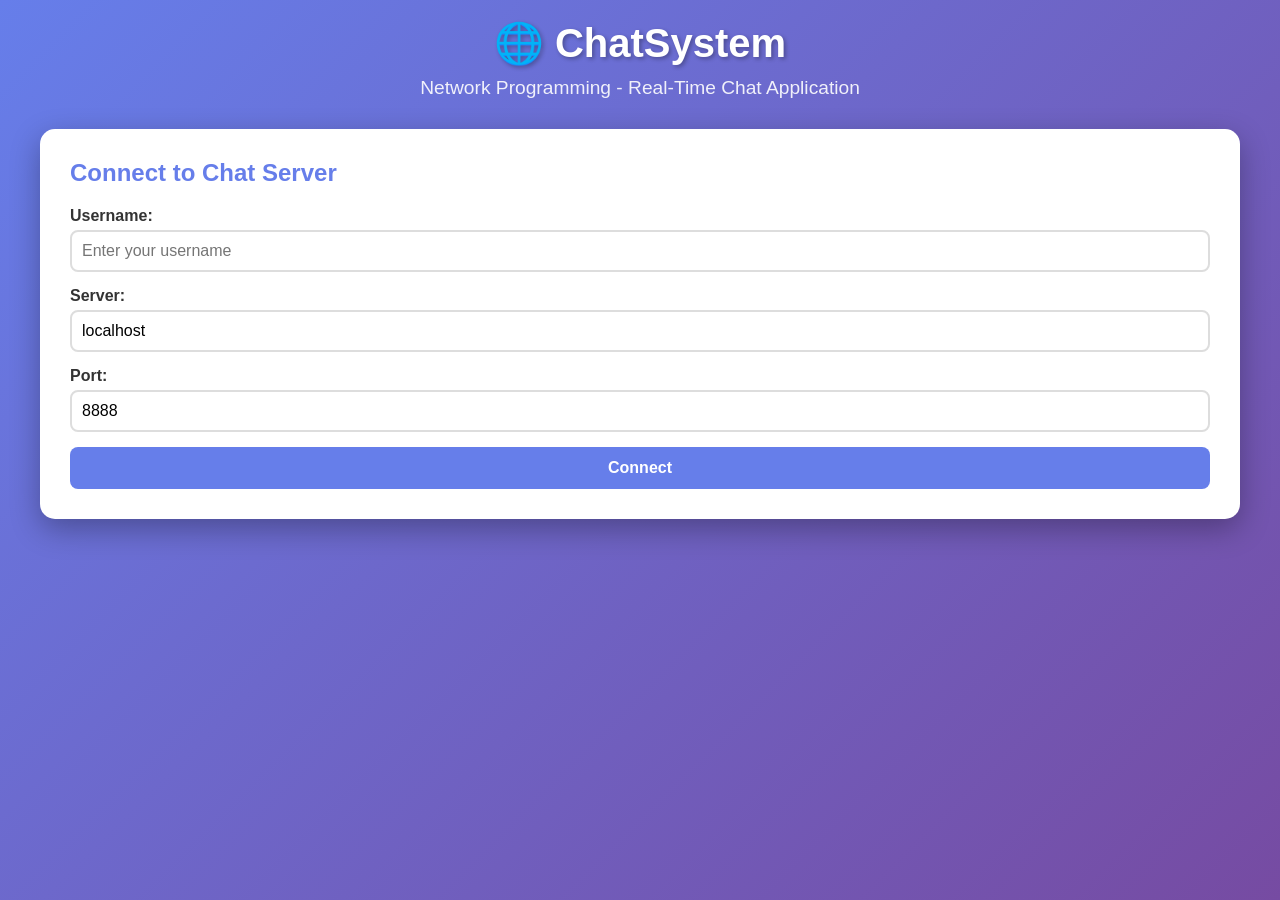
==== commit 3265836f: "feat: Upgrade project to Java 21 LTS - Created Maven build configuration (pom.xml) with Java 21 sett" ====
--- a/ChatSystem/frontend/index.html
+++ b/ChatSystem/frontend/index.html
@@ -7,139 +7,105 @@
     <link rel="stylesheet" href="style.css">
 </head>
 <body>
-<div class="container">
-    <header>
-        <h1>🌐 ChatSystem</h1>
-        <p>Network Programming - Real-Time Chat Application</p>
-    </header>
-
-    <!-- AUTH PANEL -->
-    <div id="authPanel" class="panel">
-        <h2>User Authentication</h2>
-        <div class="form-group">
-            <label for="authUsername">Username:</label>
-            <input type="text" id="authUsername" placeholder="Enter your username" required>
+    <div class="container">
+        <header>
+            <h1>🌐 ChatSystem</h1>
+            <p>Network Programming - Real-Time Chat Application</p>
+        </header>
+        
+        <!-- Connection Panel -->
+        <div id="connectionPanel" class="panel">
+            <h2>Connect to Chat Server</h2>
+            <form id="connectForm">
+                <div class="form-group">
+                    <label for="username">Username:</label>
+                    <input type="text" id="username" required placeholder="Enter your username">
+                </div>
+                <div class="form-group">
+                    <label for="serverHost">Server:</label>
+                    <input type="text" id="serverHost" value="localhost" placeholder="Server address">
+                </div>
+                <div class="form-group">
+                    <label for="serverPort">Port:</label>
+                    <input type="number" id="serverPort" value="8888" placeholder="8888">
+                </div>
+                <button type="submit" class="btn-primary">Connect</button>
+            </form>
         </div>
-        <div class="form-group">
-            <label for="authPassword">Password:</label>
-            <input type="password" id="authPassword" placeholder="Enter password" required>
-        </div>
-        <div class="auth-buttons">
-            <button id="loginBtn" class="btn-primary">Login</button>
-            <button id="registerBtn" class="btn-secondary">Register</button>
-        </div>
-    </div>
-
-    <!-- Connection Panel -->
-    <div id="connectionPanel" class="panel" style="display: none;">
-        <h2>Connect to Chat Server</h2>
-        <form id="connectForm">
-            <div class="form-group">
-                <label for="username">Username:</label>
-                <input type="text" id="username" required placeholder="Enter your username">
+        
+        <!-- Chat Panel -->
+        <div id="chatPanel" class="panel" style="display: none;">
+            <div class="chat-header">
+                <div>
+                    <h2>Chat Room</h2>
+                    <p id="connectionStatus">
+                        <span class="status-indicator" id="statusIndicator">🟢</span>
+                        Connected as <span id="currentUsername"></span>
+                    </p>
+                </div>
+                <button id="disconnectBtn" class="btn-danger">Disconnect</button>
             </div>
-            <div class="form-group">
-                <label for="serverHost">Server:</label>
-                <input type="text" id="serverHost" value="localhost" placeholder="Server address">
-            </div>
-            <div class="form-group">
-                <label for="serverPort">Port:</label>
-                <input type="number" id="serverPort" value="8888" placeholder="8888">
-            </div>
-            <button type="submit" class="btn-primary">Connect</button>
-        </form>
-    </div>
-
-    <!-- Chat Panel (Updated) -->
-    <div id="chatPanel" class="panel" style="display: none;">
-        <div class="chat-header">
-            <div>
-                <h2>Chat Room</h2>
-                <p id="connectionStatus">
-                    <span class="status-indicator" id="statusIndicator">🟢</span>
-                    Connected as <span id="currentUsername"></span>
-                </p>
-            </div>
-            <button id="disconnectBtn" class="btn-danger">Disconnect</button>
-        </div>
-
-        <div class="chat-main">
-            <!-- Sidebar -->
-            <div class="sidebar">
-                <h3>Online Users</h3>
-                <ul id="userList"></ul>
-
-                <h3>API Commands</h3>
-                <div class="api-commands">
-                    <button class="btn-api" data-cmd="/help">Help</button>
-                    <button class="btn-api" data-cmd="/joke">Random Joke</button>
-                    <button class="btn-api" data-cmd="/quote">Quote</button>
-                    <button class="btn-api" data-cmd="/weather London">Weather</button>
+            
+            <div class="chat-main">
+                <div class="sidebar">
+                    <h3>Online Users</h3>
+                    <ul id="userList"></ul>
+                    
+                    <h3>API Commands</h3>
+                    <div class="api-commands">
+                        <button class="btn-api" data-cmd="/help">Help</button>
+                        <button class="btn-api" data-cmd="/joke">Random Joke</button>
+                        <button class="btn-api" data-cmd="/quote">Quote</button>
+                        <button class="btn-api" data-cmd="/weather London">Weather</button>
+                    </div>
+                    
+                    <h3 id="adminSection" style="display: none;">⭐ Admin Commands</h3>
+                    <div id="adminCommands" class="api-commands" style="display: none;">
+                        <button class="btn-admin" onclick="showAdminDialog('kick')">Kick User</button>
+                        <button class="btn-admin" onclick="showAdminDialog('ban')">Ban User</button>
+                        <button class="btn-admin" onclick="showAdminDialog('mute')">Mute User</button>
+                        <button class="btn-admin" onclick="showAdminDialog('unmute')">Unmute User</button>
+                        <button class="btn-admin" onclick="showAdminDialog('broadcast')">Broadcast</button>
+                        <button class="btn-admin" onclick="sendAdminStats()">Server Stats</button>
+                    </div>
+                    
+                    <h3>Chat History</h3>
+                    <div class="api-commands">
+                        <button class="btn-danger" onclick="clearChatHistory()" style="font-size: 0.85em;">Clear History</button>
+                    </div>
                 </div>
-
-                <h3>Chat History</h3>
-                <div class="api-commands">
-                    <button class="btn-danger" onclick="clearChatHistory()" style="font-size: 0.85em;">Clear History</button>
+                
+                <div class="chat-area">
+                    <div id="messageArea" class="message-area"></div>
+                    
+                    <form id="messageForm" class="message-input">
+                        <input type="text" id="messageInput" placeholder="Type a message..." autocomplete="off">
+                        <button type="submit" class="btn-send">Send</button>
+                    </form>
+                    
+                    <div class="help-text">
+                        <small>
+                            💡 Tip: Use @username to send private message | API commands: /weather, /joke, /quote
+                        </small>
+                    </div>
                 </div>
             </div>
-
-            <!-- Chat Area -->
-            <div class="chat-area">
-                <div id="messageArea" class="message-area"></div>
-
-                <form id="messageForm" class="message-input">
-                    <input type="text" id="messageInput" placeholder="Type a message..." autocomplete="off">
-                    <button type="submit" class="btn-send">Send</button>
-                </form>
-
-                <!-- File Upload -->
-                <div class="file-upload">
-                    <input type="file" id="fileInput" hidden>
-                    <button id="fileBtn" class="btn-primary">📁 Send File</button>
-                </div>
-
-                <div class="help-text">
-                    <small>
-                        💡 Tip: Use @username to send private message | /file to send file | API commands: /weather, /joke, /quote
-                    </small>
+        </div>
+        
+        <!-- Admin Dialog Modal -->
+        <div id="adminDialog" class="modal" style="display: none;">
+            <div class="modal-content">
+                <span class="close" onclick="closeAdminDialog()">&times;</span>
+                <h2 id="adminDialogTitle">Admin Command</h2>
+                <div id="adminDialogBody">
+                    <input type="text" id="adminInput" placeholder="Enter username or message">
+                    <button class="btn-primary" onclick="executeAdminCommand()">Execute</button>
+                    <button class="btn-secondary" onclick="closeAdminDialog()">Cancel</button>
                 </div>
             </div>
         </div>
     </div>
-
-    <!-- Feature Showcase -->
-    <div class="features">
-        <h2>Network Programming Concepts Demonstrated</h2>
-        <div class="feature-grid">
-            <div class="feature-card">
-                <h3>🔌 Member 1</h3>
-                <p><strong>TCP Connection Listener</strong></p>
-                <p>ServerSocket with blocking I/O for reliable client connections</p>
-            </div>
-            <div class="feature-card">
-                <h3>⚡ Member 2</h3>
-                <p><strong>Concurrent Client Handler</strong></p>
-                <p>ExecutorService & ThreadPool for scalable multi-client support</p>
-            </div>
-            <div class="feature-card">
-                <h3>🚀 Member 3</h3>
-                <p><strong>NIO Message Broadcaster</strong></p>
-                <p>Channels, Buffers & Selectors for high-performance I/O</p>
-            </div>
-            <div class="feature-card">
-                <h3>🔒 Member 4</h3>
-                <p><strong>Thread-Safe Management</strong></p>
-                <p>Synchronization & concurrent collections for data safety</p>
-            </div>
-            <div class="feature-card">
-                <h3>🌍 Member 5</h3>
-                <p><strong>External API Integration</strong></p>
-                <p>URL/URLConnection for HTTP requests to external services</p>
-            </div>
-        </div>
-    </div>
-</div>
-
-<script src="app.js"></script>
+    
+    <script src="app.js"></script>
 </body>
 </html>
--- a/ChatSystem/frontend/style.css
+++ b/ChatSystem/frontend/style.css
@@ -466,4 +466,93 @@
         padding-right: 0;
         padding-bottom: 20px;
     }
-}}+}
+
+/* Admin Styles */
+.btn-admin {
+    background: linear-gradient(135deg, #f093fb 0%, #f5576c 100%);
+    color: white;
+    border: none;
+    padding: 8px 12px;
+    border-radius: 5px;
+    cursor: pointer;
+    margin: 3px;
+    font-size: 0.85em;
+    transition: all 0.3s ease;
+    width: calc(50% - 6px);
+}
+
+.btn-admin:hover {
+    transform: translateY(-2px);
+    box-shadow: 0 5px 15px rgba(240, 147, 251, 0.4);
+}
+
+/* Modal Styles */
+.modal {
+    position: fixed;
+    z-index: 1000;
+    left: 0;
+    top: 0;
+    width: 100%;
+    height: 100%;
+    background-color: rgba(0, 0, 0, 0.5);
+    display: flex;
+    align-items: center;
+    justify-content: center;
+}
+
+.modal-content {
+    background-color: white;
+    padding: 30px;
+    border-radius: 15px;
+    box-shadow: 0 10px 30px rgba(0, 0, 0, 0.3);
+    max-width: 500px;
+    width: 90%;
+    position: relative;
+}
+
+.close {
+    position: absolute;
+    right: 15px;
+    top: 10px;
+    font-size: 28px;
+    font-weight: bold;
+    color: #aaa;
+    cursor: pointer;
+}
+
+.close:hover {
+    color: #000;
+}
+
+#adminDialogBody {
+    margin-top: 20px;
+}
+
+#adminInput {
+    width: 100%;
+    padding: 12px;
+    border: 2px solid #ddd;
+    border-radius: 8px;
+    font-size: 1em;
+    margin-bottom: 15px;
+}
+
+.btn-secondary {
+    background-color: #6c757d;
+    color: white;
+    border: none;
+    padding: 10px 20px;
+    border-radius: 8px;
+    cursor: pointer;
+    margin: 5px;
+    font-size: 1em;
+    transition: all 0.3s ease;
+}
+
+.btn-secondary:hover {
+    background-color: #5a6268;
+    transform: translateY(-2px);
+    box-shadow: 0 5px 15px rgba(108, 117, 125, 0.3);
+}
+}
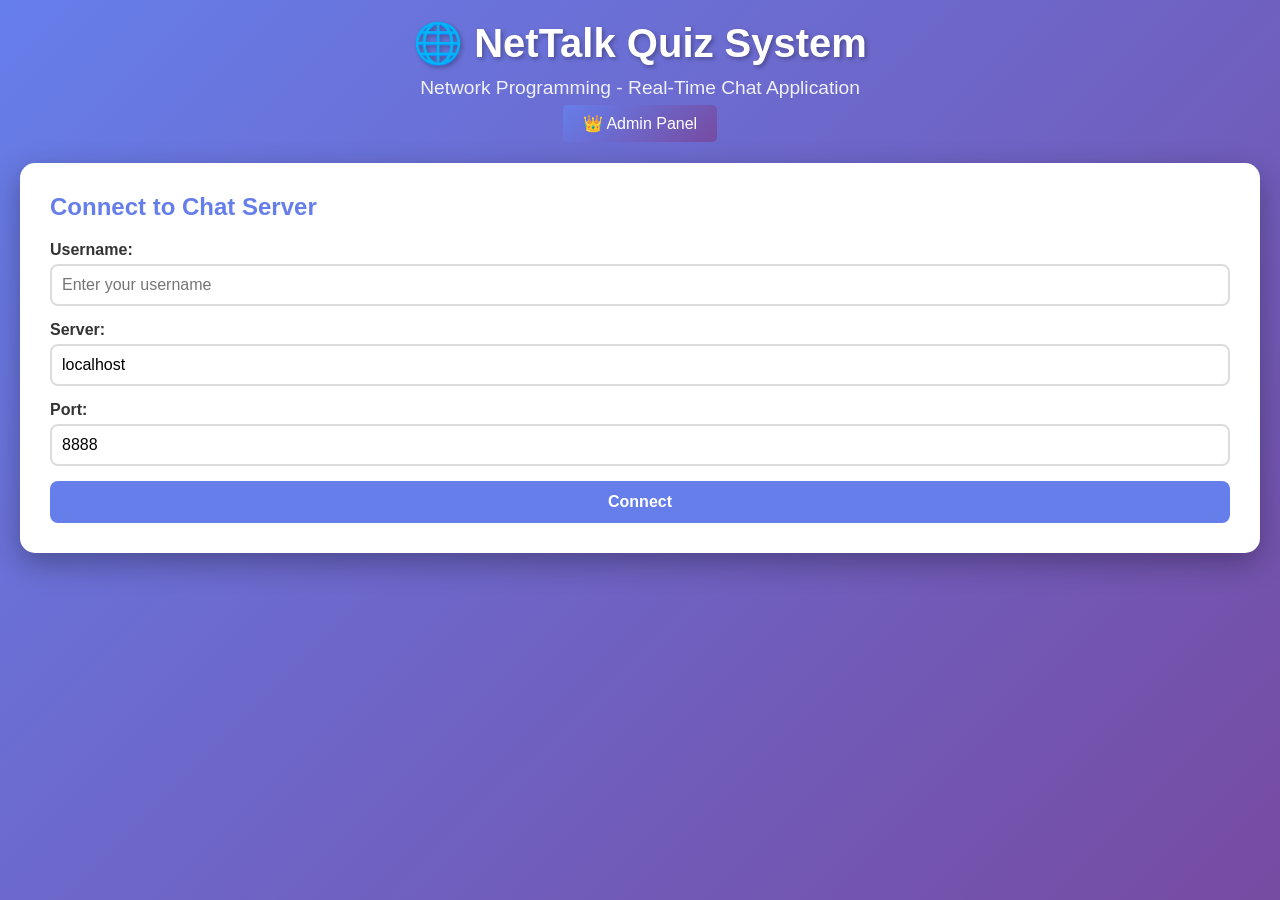
==== commit daa20800: "Merge admin commands and quiz system features - resolved conflicts" ====
--- a/ChatSystem/frontend/index.html
+++ b/ChatSystem/frontend/index.html
@@ -9,8 +9,11 @@
 <body>
     <div class="container">
         <header>
-            <h1>🌐 ChatSystem</h1>
+            <h1>🌐 NetTalk Quiz System</h1>
             <p>Network Programming - Real-Time Chat Application</p>
+            <div style="margin-top: 15px;">
+                <a href="admin.html" class="btn-primary" style="text-decoration: none; padding: 10px 20px; border-radius: 5px; color: white; background: linear-gradient(135deg, #667eea 0%, #764ba2 100%);">👑 Admin Panel</a>
+            </div>
         </header>
         
         <!-- Connection Panel -->
@@ -33,30 +36,50 @@
             </form>
         </div>
         
-        <!-- Chat Panel -->
+        <!-- Chat Panel - Three Column Layout -->
         <div id="chatPanel" class="panel" style="display: none;">
+            <!-- Header Bar -->
             <div class="chat-header">
-                <div>
-                    <h2>Chat Room</h2>
+                <div class="header-info">
+                    <h2>💬 Chat Room</h2>
                     <p id="connectionStatus">
                         <span class="status-indicator" id="statusIndicator">🟢</span>
-                        Connected as <span id="currentUsername"></span>
+                        Connected as <strong id="currentUsername"></strong>
                     </p>
                 </div>
-                <button id="disconnectBtn" class="btn-danger">Disconnect</button>
+                <button id="disconnectBtn" class="btn-disconnect">
+                    <span>🚪</span> Disconnect
+                </button>
             </div>
             
-            <div class="chat-main">
-                <div class="sidebar">
-                    <h3>Online Users</h3>
-                    <ul id="userList"></ul>
-                    
-                    <h3>API Commands</h3>
-                    <div class="api-commands">
-                        <button class="btn-api" data-cmd="/help">Help</button>
-                        <button class="btn-api" data-cmd="/joke">Random Joke</button>
-                        <button class="btn-api" data-cmd="/quote">Quote</button>
-                        <button class="btn-api" data-cmd="/weather London">Weather</button>
+            <!-- Three Column Layout -->
+            <div class="three-column-layout">
+                <!-- Left Column: Quizzes & Actions -->
+                <div class="left-column">
+                    <div class="column-header">
+                        <h3>🎯 Quiz Center</h3>
+                    </div>
+                    
+                    <!-- Active Quiz Notifications -->
+                    <div id="quizNotificationPanel" class="quiz-section" style="display: none;">
+                        <div class="section-title">
+                            <span>🔔 Active Invitations</span>
+                            <button onclick="toggleQuizPanel()" class="btn-close-mini">×</button>
+                        </div>
+                        <div id="quizNotificationList" class="quiz-notification-list">
+                            <!-- Quiz notifications will be added here -->
+                        </div>
+                    </div>
+                    
+                    <!-- Available Quizzes -->
+                    <div class="quiz-section">
+                        <div class="section-title">
+                            <span>📋 Available Quizzes</span>
+                            <button onclick="refreshQuizList()" class="btn-refresh-quiz" title="Refresh quiz list">🔄</button>
+                        </div>
+                        <div id="availableQuizzes" class="available-quizzes">
+                            <p class="quiz-placeholder">No active quizzes</p>
+                        </div>
                     </div>
                     
                     <h3 id="adminSection" style="display: none;">⭐ Admin Commands</h3>
@@ -69,24 +92,107 @@
                         <button class="btn-admin" onclick="sendAdminStats()">Server Stats</button>
                     </div>
                     
-                    <h3>Chat History</h3>
-                    <div class="api-commands">
-                        <button class="btn-danger" onclick="clearChatHistory()" style="font-size: 0.85em;">Clear History</button>
+                    <!-- Quick Actions -->
+                    <div class="quick-actions-section">
+                        <div class="section-title">
+                            <span>⚡ Quick Actions</span>
+                        </div>
+                        
+                        <div class="action-group">
+                            <h4>Quiz Commands</h4>
+                            <div class="quiz-commands-compact">
+                                <code>/quizzes</code> - List all quizzes<br>
+                                <code>/joinquiz &lt;id&gt;</code> - Join quiz<br>
+                                <code>/answer &lt;id&gt; &lt;#&gt;</code> - Answer
+                            </div>
+                        </div>
+                        
+                        <div class="action-group">
+                            <h4>API Commands</h4>
+                            <div class="api-buttons">
+                                <button class="btn-api-compact" data-cmd="/help">💡 Help</button>
+                                <button class="btn-api-compact" data-cmd="/joke">😂 Joke</button>
+                                <button class="btn-api-compact" data-cmd="/quote">📜 Quote</button>
+                                <button class="btn-api-compact" data-cmd="/weather London">🌤️ Weather</button>
+                            </div>
+                        </div>
+                        
+                        <div class="action-group">
+                            <h4>Chat Tools</h4>
+                            <button class="btn-clear-history" onclick="clearChatHistory()">
+                                🗑️ Clear History
+                            </button>
+                        </div>
                     </div>
                 </div>
                 
-                <div class="chat-area">
-                    <div id="messageArea" class="message-area"></div>
-                    
-                    <form id="messageForm" class="message-input">
-                        <input type="text" id="messageInput" placeholder="Type a message..." autocomplete="off">
-                        <button type="submit" class="btn-send">Send</button>
-                    </form>
-                    
-                    <div class="help-text">
-                        <small>
-                            💡 Tip: Use @username to send private message | API commands: /weather, /joke, /quote
-                        </small>
+                <!-- Middle Column: Chat Interface -->
+                <div class="middle-column">
+                    <div class="column-header">
+                        <h3>💬 Messages</h3>
+                    </div>
+                    
+                    <div class="chat-container">
+                        <!-- Welcome Screen (shown by default) -->
+                        <div id="welcomeScreen" class="welcome-screen">
+                            <div class="welcome-content">
+                                <div class="welcome-icon">🌐</div>
+                                <h2>Welcome to NetTalk!</h2>
+                                <p class="welcome-subtitle">Real-Time Chat & Quiz System</p>
+                                
+                                <div class="welcome-features">
+                                    <div class="feature-item">
+                                        <span class="feature-icon">💬</span>
+                                        <div class="feature-text">
+                                            <strong>Chat with Friends</strong>
+                                            <p>Send messages and connect in real-time</p>
+                                        </div>
+                                    </div>
+                                    
+                                    <div class="feature-item">
+                                        <span class="feature-icon">🎯</span>
+                                        <div class="feature-text">
+                                            <strong>Join Quizzes</strong>
+                                            <p>Participate in interactive quiz sessions</p>
+                                        </div>
+                                    </div>
+                                    
+                                    <div class="feature-item">
+                                        <span class="feature-icon">👥</span>
+                                        <div class="feature-text">
+                                            <strong>Private Messages</strong>
+                                            <p>Use @username for private conversations</p>
+                                        </div>
+                                    </div>
+                                </div>
+                                
+                            </div>
+                        </div>
+                        
+                        <!-- Message Area (hidden by default) -->
+                        <div id="messageArea" class="message-area" style="display: none;"></div>
+                        
+                        <form id="messageForm" class="message-input-form">
+                            <input type="text" id="messageInput" placeholder="Type a message to start chatting..." autocomplete="off">
+                            <button type="submit" class="btn-send">
+                                <span>📤</span>
+                            </button>
+                        </form>
+                        
+                        <div class="chat-tips">
+                            💡 Tip: Use @username for private messages
+                        </div>
+                    </div>
+                </div>
+                
+                <!-- Right Column: Online Users -->
+                <div class="right-column">
+                    <div class="column-header">
+                        <h3>👥 Online Users</h3>
+                    </div>
+                    
+                    <div class="users-container">
+                        <ul id="userList" class="user-list-modern"></ul>
                     </div>
                 </div>
             </div>
--- a/ChatSystem/frontend/style.css
+++ b/ChatSystem/frontend/style.css
@@ -12,7 +12,7 @@
 }
 
 .container {
-    max-width: 1200px;
+    max-width: 1400px;
     margin: 0 auto;
 }
 
@@ -165,50 +165,542 @@
     }
 }
 
-.chat-main {
+/* ==================== THREE COLUMN LAYOUT ==================== */
+
+.three-column-layout {
     display: grid;
-    grid-template-columns: 200px 1fr;
+    grid-template-columns: 280px 1fr 220px;
     gap: 20px;
-    min-height: 500px;
-}
-
-.sidebar {
-    border-right: 2px solid #eee;
-    padding-right: 20px;
-}
-
-.sidebar h3 {
-    font-size: 1em;
+    min-height: 600px;
+    max-height: calc(100vh - 250px);
+}
+
+/* Column Headers */
+.column-header {
+    background: linear-gradient(135deg, #667eea 0%, #764ba2 100%);
+    color: white;
+    padding: 15px;
+    border-radius: 10px 10px 0 0;
+    margin: -15px -15px 0 -15px;
+}
+
+.column-header h3 {
+    margin: 0;
+    font-size: 1.1em;
+    font-weight: 600;
+}
+
+/* Left Column - Quizzes & Actions */
+.left-column {
+    background: #f8f9fa;
+    border-radius: 10px;
+    padding: 15px;
+    overflow-y: auto;
+    box-shadow: 0 2px 10px rgba(0,0,0,0.05);
+}
+
+.quiz-section {
+    background: white;
+    border-radius: 8px;
+    padding: 12px;
+    margin-bottom: 15px;
+    box-shadow: 0 2px 6px rgba(0,0,0,0.08);
+}
+
+.section-title {
+    display: flex;
+    justify-content: space-between;
+    align-items: center;
+    margin-bottom: 10px;
+    font-weight: 600;
+    color: #2c3e50;
+    font-size: 0.95em;
+}
+
+.btn-close-mini {
+    background: transparent;
+    border: none;
+    color: #95a5a6;
+    font-size: 1.5em;
+    cursor: pointer;
+    padding: 0;
+    width: 24px;
+    height: 24px;
+    line-height: 1;
+    transition: all 0.3s;
+}
+
+.btn-close-mini:hover {
+    color: #e74c3c;
+    transform: rotate(90deg);
+}
+
+.quick-actions-section {
+    background: white;
+    border-radius: 8px;
+    padding: 12px;
+    box-shadow: 0 2px 6px rgba(0,0,0,0.08);
+}
+
+.action-group {
+    margin-bottom: 15px;
+}
+
+.action-group:last-child {
+    margin-bottom: 0;
+}
+
+.action-group h4 {
     color: #667eea;
+    font-size: 0.9em;
+    margin-bottom: 8px;
+    margin-top: 0;
+}
+
+.quiz-commands-compact {
+    background: rgba(102, 126, 234, 0.05);
+    border-left: 3px solid #667eea;
+    padding: 8px 10px;
+    border-radius: 4px;
+    font-size: 0.85em;
+    line-height: 1.6;
+}
+
+.quiz-commands-compact code {
+    background: rgba(102, 126, 234, 0.15);
+    padding: 2px 5px;
+    border-radius: 3px;
+    font-family: 'Courier New', monospace;
+    font-size: 0.9em;
+}
+
+.api-buttons {
+    display: grid;
+    grid-template-columns: 1fr 1fr;
+    gap: 6px;
+}
+
+.btn-api-compact {
+    background: linear-gradient(135deg, #3498db 0%, #2980b9 100%);
+    color: white;
+    border: none;
+    padding: 8px 10px;
+    border-radius: 6px;
+    font-size: 0.8em;
+    cursor: pointer;
+    transition: all 0.3s;
+    font-weight: 600;
+}
+
+.btn-api-compact:hover {
+    transform: translateY(-2px);
+    box-shadow: 0 4px 12px rgba(52, 152, 219, 0.4);
+}
+
+.btn-clear-history {
+    width: 100%;
+    background: linear-gradient(135deg, #e74c3c 0%, #c0392b 100%);
+    color: white;
+    border: none;
+    padding: 10px;
+    border-radius: 6px;
+    font-size: 0.85em;
+    font-weight: 600;
+    cursor: pointer;
+    transition: all 0.3s;
+}
+
+.btn-clear-history:hover {
+    transform: translateY(-2px);
+    box-shadow: 0 4px 12px rgba(231, 76, 60, 0.4);
+}
+
+/* Middle Column - Chat Interface */
+.middle-column {
+    background: white;
+    border-radius: 10px;
+    padding: 15px;
+    display: flex;
+    flex-direction: column;
+    box-shadow: 0 2px 10px rgba(0,0,0,0.05);
+}
+
+.chat-container {
+    flex: 1;
+    display: flex;
+    flex-direction: column;
+    min-height: 0;
+}
+
+.message-area {
+    flex: 1;
+    overflow-y: auto;
+    padding: 15px;
+    background: linear-gradient(135deg, #fafafa 0%, #ffffff 100%);
+    border-radius: 10px;
+    margin: 15px 0;
+    display: flex;
+    flex-direction: column;
+    gap: 10px;
+}
+
+/* Scrollbar Styling */
+.message-area::-webkit-scrollbar {
+    width: 8px;
+}
+
+.message-area::-webkit-scrollbar-track {
+    background: #f1f1f1;
+    border-radius: 10px;
+}
+
+.message-area::-webkit-scrollbar-thumb {
+    background: linear-gradient(135deg, #667eea 0%, #764ba2 100%);
+    border-radius: 10px;
+}
+
+.message-area::-webkit-scrollbar-thumb:hover {
+    background: linear-gradient(135deg, #5568d3 0%, #6a3f8f 100%);
+}
+
+/* ==================== WELCOME SCREEN ==================== */
+
+.welcome-screen {
+    flex: 1;
+    display: flex;
+    align-items: center;
+    justify-content: center;
+    padding: 40px 20px;
+    background: linear-gradient(135deg, #f8f9ff 0%, #fff8f0 100%);
+    border-radius: 10px;
+    margin: 15px 0;
+    animation: fadeIn 0.5s ease-in;
+}
+
+.welcome-content {
+    text-align: center;
+    max-width: 600px;
+}
+
+.welcome-icon {
+    font-size: 5em;
+    margin-bottom: 20px;
+    animation: float 3s ease-in-out infinite;
+}
+
+@keyframes float {
+    0%, 100% {
+        transform: translateY(0px);
+    }
+    50% {
+        transform: translateY(-10px);
+    }
+}
+
+.welcome-screen h2 {
+    font-size: 2.5em;
+    background: linear-gradient(135deg, #667eea 0%, #764ba2 100%);
+    -webkit-background-clip: text;
+    -webkit-text-fill-color: transparent;
+    background-clip: text;
     margin-bottom: 10px;
-    margin-top: 20px;
-}
-
-.sidebar h3:first-child {
-    margin-top: 0;
-}
-
-#userList {
+    font-weight: 700;
+}
+
+.welcome-subtitle {
+    font-size: 1.2em;
+    color: #7f8c8d;
+    margin-bottom: 40px;
+    font-weight: 500;
+}
+
+.welcome-features {
+    display: flex;
+    flex-direction: column;
+    gap: 20px;
+    margin-bottom: 40px;
+    text-align: left;
+}
+
+.feature-item {
+    display: flex;
+    align-items: flex-start;
+    gap: 15px;
+    padding: 20px;
+    background: white;
+    border-radius: 12px;
+    box-shadow: 0 3px 10px rgba(0,0,0,0.08);
+    transition: all 0.3s;
+}
+
+.feature-item:hover {
+    transform: translateY(-3px);
+    box-shadow: 0 5px 20px rgba(102, 126, 234, 0.15);
+}
+
+.feature-icon {
+    font-size: 2.5em;
+    flex-shrink: 0;
+}
+
+.feature-text {
+    flex: 1;
+}
+
+.feature-text strong {
+    display: block;
+    color: #2c3e50;
+    font-size: 1.1em;
+    margin-bottom: 5px;
+}
+
+.feature-text p {
+    color: #7f8c8d;
+    font-size: 0.95em;
+    margin: 0;
+    line-height: 1.5;
+}
+
+.welcome-actions {
+    background: linear-gradient(135deg, rgba(102, 126, 234, 0.1) 0%, rgba(118, 75, 162, 0.1) 100%);
+    padding: 25px;
+    border-radius: 12px;
+    border: 2px dashed rgba(102, 126, 234, 0.3);
+}
+
+.welcome-hint {
+    color: #667eea;
+    font-weight: 600;
+    font-size: 1.1em;
+    margin-bottom: 15px;
+}
+
+.welcome-hints {
+    display: flex;
+    flex-wrap: wrap;
+    gap: 10px;
+    justify-content: center;
+}
+
+.hint-badge {
+    background: white;
+    color: #667eea;
+    padding: 10px 18px;
+    border-radius: 20px;
+    font-size: 0.9em;
+    font-weight: 600;
+    box-shadow: 0 2px 8px rgba(102, 126, 234, 0.15);
+    transition: all 0.3s;
+    cursor: default;
+}
+
+.hint-badge:hover {
+    transform: scale(1.05);
+    box-shadow: 0 4px 12px rgba(102, 126, 234, 0.25);
+}
+
+@keyframes fadeIn {
+    from {
+        opacity: 0;
+        transform: scale(0.95);
+    }
+    to {
+        opacity: 1;
+        transform: scale(1);
+    }
+}
+
+/* Message area visible state */
+.message-area.active {
+    display: flex !important;
+}
+
+.welcome-screen.hidden {
+    display: none;
+}
+
+.message-input-form {
+    display: flex;
+    gap: 10px;
+    padding: 15px;
+    background: #f8f9fa;
+    border-radius: 10px;
+}
+
+.message-input-form input {
+    flex: 1;
+    padding: 12px 15px;
+    border: 2px solid #ddd;
+    border-radius: 25px;
+    font-size: 0.95em;
+    transition: all 0.3s;
+}
+
+.message-input-form input:focus {
+    outline: none;
+    border-color: #667eea;
+    box-shadow: 0 0 0 3px rgba(102, 126, 234, 0.1);
+}
+
+.message-input-form .btn-send {
+    background: linear-gradient(135deg, #667eea 0%, #764ba2 100%);
+    color: white;
+    border: none;
+    padding: 12px 24px;
+    border-radius: 25px;
+    cursor: pointer;
+    transition: all 0.3s;
+    font-weight: 600;
+    display: flex;
+    align-items: center;
+    gap: 5px;
+}
+
+.message-input-form .btn-send:hover {
+    transform: translateY(-2px);
+    box-shadow: 0 5px 15px rgba(102, 126, 234, 0.4);
+}
+
+.chat-tips {
+    text-align: center;
+    color: #7f8c8d;
+    font-size: 0.85em;
+    padding: 10px;
+    background: rgba(102, 126, 234, 0.05);
+    border-radius: 8px;
+    margin-top: 10px;
+}
+
+/* Right Column - Online Users */
+.right-column {
+    background: #f8f9fa;
+    border-radius: 10px;
+    padding: 15px;
+    overflow-y: auto;
+    box-shadow: 0 2px 10px rgba(0,0,0,0.05);
+}
+
+.users-container {
+    margin-top: 15px;
+}
+
+.user-list-modern {
     list-style: none;
     padding: 0;
-}
-
-#userList li {
-    padding: 8px 10px;
-    background: #f8f9fa;
-    margin-bottom: 5px;
-    border-radius: 5px;
+    margin: 0;
+}
+
+.user-list-modern li {
+    background: white;
+    padding: 12px 15px;
+    margin-bottom: 8px;
+    border-radius: 8px;
     font-size: 0.9em;
-}
-
-.api-commands {
-    display: flex;
-    flex-direction: column;
+    color: #2c3e50;
+    box-shadow: 0 2px 5px rgba(0,0,0,0.05);
+    transition: all 0.3s;
+    display: flex;
+    align-items: center;
+    gap: 8px;
+}
+
+.user-list-modern li:before {
+    content: '👤';
+    font-size: 1.2em;
+}
+
+.user-list-modern li:hover {
+    transform: translateX(5px);
+    box-shadow: 0 3px 10px rgba(102, 126, 234, 0.2);
+    background: linear-gradient(135deg, #f8f9fa 0%, #e8f0fe 100%);
+}
+
+/* User Item Styles */
+.user-item {
+    cursor: pointer;
+}
+
+.user-item-active {
+    background: linear-gradient(135deg, #667eea 0%, #764ba2 100%) !important;
+    color: white !important;
+}
+
+.user-item-active:before {
+    filter: grayscale(1) brightness(2);
+}
+
+/* Unread Badge */
+.unread-badge {
+    background: #e74c3c;
+    color: white;
+    font-size: 0.75em;
+    font-weight: bold;
+    padding: 2px 6px;
+    border-radius: 10px;
+    min-width: 18px;
+    text-align: center;
+    margin-left: auto;
+}
+
+/* Update Header for Three-Column Layout */
+.chat-header {
+    display: flex;
+    justify-content: space-between;
+    align-items: center;
+    padding: 20px;
+    background: white;
+    border-radius: 10px;
+    margin-bottom: 20px;
+    box-shadow: 0 2px 10px rgba(0,0,0,0.05);
+}
+
+.header-info h2 {
+    margin: 0 0 5px 0;
+    color: #2c3e50;
+    font-size: 1.5em;
+}
+
+.header-info p {
+    margin: 0;
+    color: #7f8c8d;
+    font-size: 0.9em;
+}
+
+.header-info strong {
+    color: #667eea;
+    font-weight: 600;
+}
+
+.btn-disconnect {
+    background: linear-gradient(135deg, #e74c3c 0%, #c0392b 100%);
+    color: white;
+    border: none;
+    padding: 12px 20px;
+    border-radius: 8px;
+    cursor: pointer;
+    font-weight: 600;
+    display: flex;
+    align-items: center;
+    gap: 8px;
+    transition: all 0.3s;
+}
+
+.btn-disconnect:hover {
+    transform: translateY(-2px);
+    box-shadow: 0 5px 15px rgba(231, 76, 60, 0.4);
+}
+
+/* Old Styles to Remove/Update */
+.chat-main {
+    display: none; /* Old layout hidden */
+}
+
+.sidebar {
+    display: none; /* Old sidebar hidden */
 }
 
 .chat-area {
-    display: flex;
-    flex-direction: column;
+    display: none; /* Old chat area hidden */
 }
 
 .message-area {
@@ -417,18 +909,20 @@
 .status-icon {
     font-family: monospace;
     font-weight: bold;
+    font-size: 1.1em;
 }
 
 .status-sent {
-    color: #999;
+    color: #999 !important;
 }
 
 .status-delivered {
-    color: #666;
+    color: #666 !important;
 }
 
 .status-seen {
-    color: #667eea;
+    color: #667eea !important;
+    text-shadow: 0 0 2px rgba(102, 126, 234, 0.3);
 }
 
 /* Message hover effect for better status visibility */
@@ -439,6 +933,8 @@
 .message-status {
     opacity: 0.7;
     transition: opacity 0.2s;
+}
+
 /* Stored Messages Styles */
 .message-stored {
     opacity: 0.8;
@@ -453,6 +949,30 @@
 .message-stored .message-time {
     font-size: 0.75em;
     color: #999;
+}
+
+/* ==================== RESPONSIVE DESIGN ==================== */
+
+@media (max-width: 1200px) {
+    .three-column-layout {
+        grid-template-columns: 250px 1fr 200px;
+    }
+}
+
+@media (max-width: 992px) {
+    .three-column-layout {
+        grid-template-columns: 1fr;
+        gap: 15px;
+    }
+    
+    .left-column,
+    .right-column {
+        max-height: 300px;
+    }
+    
+    .middle-column {
+        order: -1; /* Put chat in the middle on mobile */
+    }
 }
 
 @media (max-width: 768px) {
@@ -466,93 +986,4 @@
         padding-right: 0;
         padding-bottom: 20px;
     }
-}
-
-/* Admin Styles */
-.btn-admin {
-    background: linear-gradient(135deg, #f093fb 0%, #f5576c 100%);
-    color: white;
-    border: none;
-    padding: 8px 12px;
-    border-radius: 5px;
-    cursor: pointer;
-    margin: 3px;
-    font-size: 0.85em;
-    transition: all 0.3s ease;
-    width: calc(50% - 6px);
-}
-
-.btn-admin:hover {
-    transform: translateY(-2px);
-    box-shadow: 0 5px 15px rgba(240, 147, 251, 0.4);
-}
-
-/* Modal Styles */
-.modal {
-    position: fixed;
-    z-index: 1000;
-    left: 0;
-    top: 0;
-    width: 100%;
-    height: 100%;
-    background-color: rgba(0, 0, 0, 0.5);
-    display: flex;
-    align-items: center;
-    justify-content: center;
-}
-
-.modal-content {
-    background-color: white;
-    padding: 30px;
-    border-radius: 15px;
-    box-shadow: 0 10px 30px rgba(0, 0, 0, 0.3);
-    max-width: 500px;
-    width: 90%;
-    position: relative;
-}
-
-.close {
-    position: absolute;
-    right: 15px;
-    top: 10px;
-    font-size: 28px;
-    font-weight: bold;
-    color: #aaa;
-    cursor: pointer;
-}
-
-.close:hover {
-    color: #000;
-}
-
-#adminDialogBody {
-    margin-top: 20px;
-}
-
-#adminInput {
-    width: 100%;
-    padding: 12px;
-    border: 2px solid #ddd;
-    border-radius: 8px;
-    font-size: 1em;
-    margin-bottom: 15px;
-}
-
-.btn-secondary {
-    background-color: #6c757d;
-    color: white;
-    border: none;
-    padding: 10px 20px;
-    border-radius: 8px;
-    cursor: pointer;
-    margin: 5px;
-    font-size: 1em;
-    transition: all 0.3s ease;
-}
-
-.btn-secondary:hover {
-    background-color: #5a6268;
-    transform: translateY(-2px);
-    box-shadow: 0 5px 15px rgba(108, 117, 125, 0.3);
-}
-}+}}
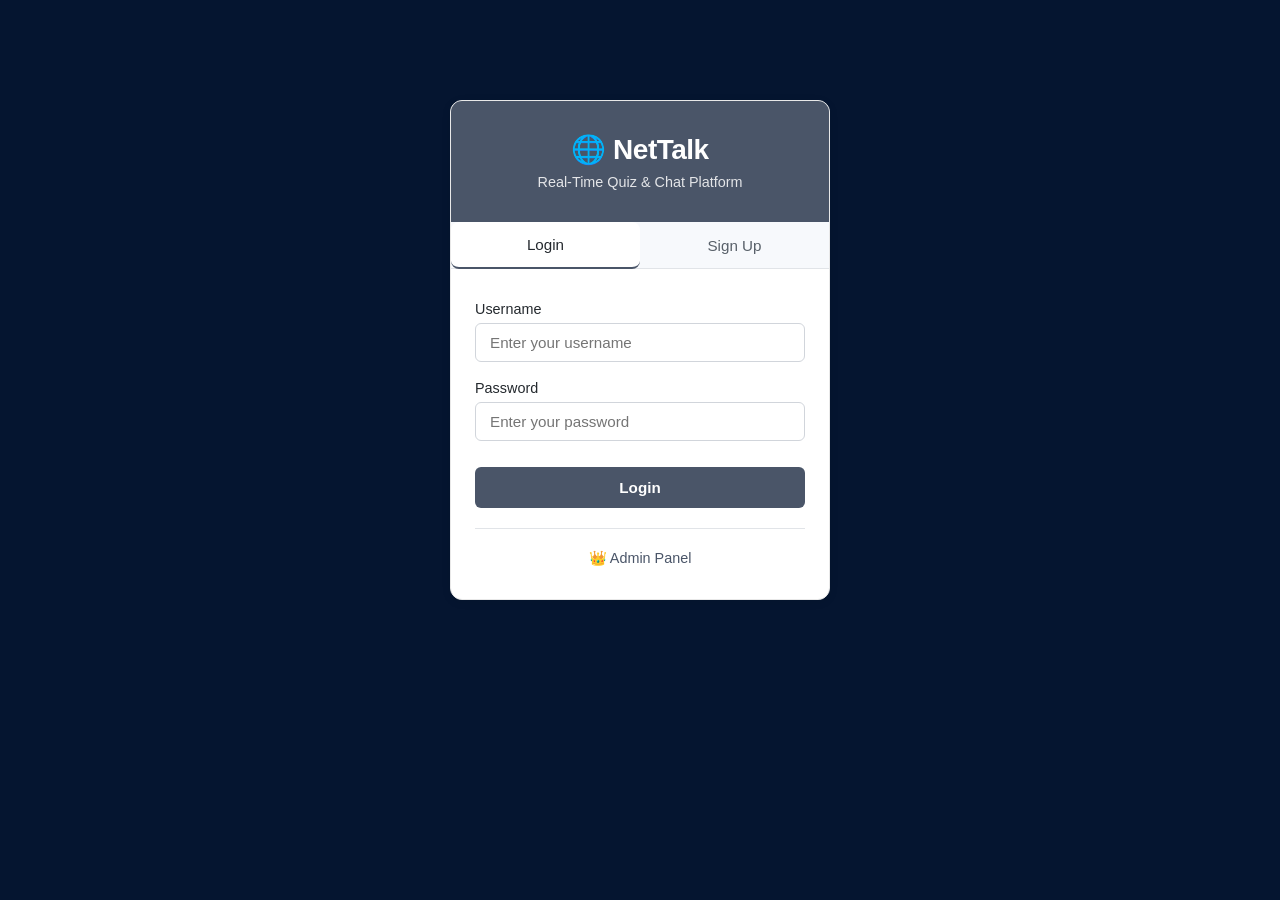
==== commit 19334d39: "Remove the quiz test plan document as it is no longer needed for the ChatSystem integration tests." ====
--- a/ChatSystem/frontend/index.html
+++ b/ChatSystem/frontend/index.html
@@ -1,217 +1,733 @@
 <!DOCTYPE html>
 <html lang="en">
-<head>
-    <meta charset="UTF-8">
-    <meta name="viewport" content="width=device-width, initial-scale=1.0">
+  <head>
+    <meta charset="UTF-8" />
+    <meta name="viewport" content="width=device-width, initial-scale=1.0" />
     <title>ChatSystem - Network Programming</title>
-    <link rel="stylesheet" href="style.css">
-</head>
-<body>
-    <div class="container">
+    <link rel="stylesheet" href="style.css" />
+    <style>
+      /* Auth Page Styles */
+      .auth-container {
+        max-width: 420px;
+        margin: 60px auto;
+        padding: 20px;
+      }
+
+      .auth-card {
+        background: #ffffff;
+        border-radius: 12px;
+        box-shadow: 0 2px 10px rgba(0, 0, 0, 0.08);
+        overflow: hidden;
+        border: 1px solid #e8e8e8;
+      }
+
+      .auth-header {
+        background: #4a5568;
+        color: #ffffff;
+        padding: 32px 24px;
+        text-align: center;
+      }
+
+      .auth-header h1 {
+        margin: 0 0 8px 0;
+        font-size: 1.75rem;
+        font-weight: 600;
+        letter-spacing: -0.5px;
+      }
+
+      .auth-header p {
+        margin: 0;
+        opacity: 0.85;
+        font-size: 0.9rem;
+        font-weight: 400;
+      }
+
+      .auth-tabs {
+        display: flex;
+        background: #f7f9fc;
+        border-bottom: 1px solid #e1e4e8;
+      }
+
+      .auth-tab {
+        flex: 1;
+        padding: 14px;
+        text-align: center;
+        cursor: pointer;
+        font-weight: 500;
+        color: #586069;
+        transition: all 0.2s ease;
+        border: none;
+        background: transparent;
+        font-size: 0.95rem;
+      }
+
+      .auth-tab.active {
+        background: #ffffff;
+        color: #24292e;
+        border-bottom: 2px solid #4a5568;
+        margin-bottom: -1px;
+      }
+
+      .auth-tab:hover:not(.active) {
+        background: #ebeef2;
+        color: #24292e;
+      }
+
+      .auth-content {
+        padding: 32px 24px;
+      }
+
+      .auth-form .form-group {
+        margin-bottom: 18px;
+      }
+
+      .auth-form label {
+        display: block;
+        color: #24292e;
+        font-weight: 500;
+        margin-bottom: 6px;
+        font-size: 0.9rem;
+      }
+
+      .auth-form input {
+        width: 100%;
+        padding: 10px 14px;
+        border: 1px solid #d1d5db;
+        border-radius: 6px;
+        font-size: 0.95rem;
+        transition: all 0.2s ease;
+        box-sizing: border-box;
+        font-family: inherit;
+      }
+
+      .auth-form input:focus {
+        outline: none;
+        border-color: #4a5568;
+        box-shadow: 0 0 0 3px rgba(74, 85, 104, 0.1);
+      }
+
+      .auth-btn {
+        width: 100%;
+        padding: 12px;
+        background: #4a5568;
+        color: white;
+        border: none;
+        border-radius: 6px;
+        font-size: 0.95rem;
+        font-weight: 600;
+        cursor: pointer;
+        transition: all 0.2s ease;
+        margin-top: 8px;
+      }
+
+      .auth-btn:hover {
+        background: #2d3748;
+        box-shadow: 0 2px 8px rgba(74, 85, 104, 0.25);
+      }
+
+      .auth-btn:active {
+        transform: translateY(1px);
+      }
+
+      .auth-message {
+        padding: 12px 16px;
+        border-radius: 6px;
+        margin-bottom: 20px;
+        display: none;
+        text-align: left;
+        font-weight: 400;
+        font-size: 0.9rem;
+      }
+
+      .auth-message.success {
+        background: #d1fae5;
+        color: #065f46;
+        border: 1px solid #a7f3d0;
+      }
+
+      .auth-message.error {
+        background: #fee2e2;
+        color: #991b1b;
+        border: 1px solid #fecaca;
+      }
+
+      .tab-pane {
+        display: none;
+      }
+
+      .tab-pane.active {
+        display: block;
+      }
+
+      .admin-link {
+        text-align: center;
+        margin-top: 20px;
+        padding-top: 20px;
+        border-top: 1px solid #e1e4e8;
+      }
+
+      .admin-link a {
+        color: #4a5568;
+        text-decoration: none;
+        font-weight: 500;
+        font-size: 0.9rem;
+      }
+
+      .admin-link a:hover {
+        color: #2d3748;
+        text-decoration: underline;
+      }
+    </style>
+  </head>
+  <body>
+    <!-- Authentication Page -->
+    <div id="authPage" class="auth-container">
+      <div class="auth-card">
+        <div class="auth-header">
+          <h1>🌐 NetTalk</h1>
+          <p>Real-Time Quiz & Chat Platform</p>
+        </div>
+
+        <div class="auth-tabs">
+          <button class="auth-tab active" onclick="switchAuthTab('login')">
+            Login
+          </button>
+          <button class="auth-tab" onclick="switchAuthTab('signup')">
+            Sign Up
+          </button>
+        </div>
+
+        <div class="auth-content">
+          <div id="authMessage" class="auth-message"></div>
+
+          <!-- Login Form -->
+          <div id="loginTab" class="tab-pane active">
+            <form id="loginForm" class="auth-form">
+              <div class="form-group">
+                <label for="loginUsername">Username</label>
+                <input
+                  type="text"
+                  id="loginUsername"
+                  placeholder="Enter your username"
+                  required
+                />
+              </div>
+
+              <div class="form-group">
+                <label for="loginPassword">Password</label>
+                <input
+                  type="password"
+                  id="loginPassword"
+                  placeholder="Enter your password"
+                  required
+                />
+              </div>
+
+              <button type="submit" class="auth-btn">Login</button>
+            </form>
+          </div>
+
+          <!-- Signup Form -->
+          <div id="signupTab" class="tab-pane">
+            <form id="signupForm" class="auth-form">
+              <div class="form-group">
+                <label for="signupUsername">Username</label>
+                <input
+                  type="text"
+                  id="signupUsername"
+                  placeholder="Choose a username"
+                  required
+                  minlength="3"
+                />
+              </div>
+
+              <div class="form-group">
+                <label for="signupPassword">Password</label>
+                <input
+                  type="password"
+                  id="signupPassword"
+                  placeholder="Choose a password"
+                  required
+                  minlength="6"
+                />
+              </div>
+
+              <div class="form-group">
+                <label for="signupConfirmPassword">Confirm Password</label>
+                <input
+                  type="password"
+                  id="signupConfirmPassword"
+                  placeholder="Re-enter your password"
+                  required
+                />
+              </div>
+
+              <button type="submit" class="auth-btn">Sign Up</button>
+            </form>
+          </div>
+
+          <div class="admin-link">
+            <a href="admin.html">👑 Admin Panel</a>
+          </div>
+        </div>
+      </div>
+    </div>
+
+    <!-- Main Application (Hidden until authenticated) -->
+    <div id="mainApp" style="display: none">
+      <div class="container">
         <header>
-            <h1>🌐 NetTalk Quiz System</h1>
-            <p>Network Programming - Real-Time Chat Application</p>
-            <div style="margin-top: 15px;">
-                <a href="admin.html" class="btn-primary" style="text-decoration: none; padding: 10px 20px; border-radius: 5px; color: white; background: linear-gradient(135deg, #667eea 0%, #764ba2 100%);">👑 Admin Panel</a>
-            </div>
+          <h1>🌐 NetTalk Quiz System</h1>
+          <p>Network Programming - Real-Time Chat Application</p>
+          <div style="margin-top: 15px">
+            <a
+              href="admin.html"
+              class="btn-primary"
+              style="
+                text-decoration: none;
+                padding: 10px 20px;
+                border-radius: 5px;
+                color: white;
+                background: linear-gradient(135deg, #667eea 0%, #764ba2 100%);
+              "
+              >👑 Admin Panel</a
+            >
+          </div>
         </header>
-        
+
         <!-- Connection Panel -->
         <div id="connectionPanel" class="panel">
-            <h2>Connect to Chat Server</h2>
-            <form id="connectForm">
-                <div class="form-group">
-                    <label for="username">Username:</label>
-                    <input type="text" id="username" required placeholder="Enter your username">
-                </div>
-                <div class="form-group">
-                    <label for="serverHost">Server:</label>
-                    <input type="text" id="serverHost" value="localhost" placeholder="Server address">
-                </div>
-                <div class="form-group">
-                    <label for="serverPort">Port:</label>
-                    <input type="number" id="serverPort" value="8888" placeholder="8888">
-                </div>
-                <button type="submit" class="btn-primary">Connect</button>
-            </form>
+          <h2>Connect to Chat Server</h2>
+          <form id="connectForm">
+            <div class="form-group">
+              <label for="username">Username:</label>
+              <input
+                type="text"
+                id="username"
+                required
+                placeholder="Enter your username"
+              />
+            </div>
+            <div class="form-group">
+              <label for="serverHost">Server:</label>
+              <input
+                type="text"
+                id="serverHost"
+                value="localhost"
+                placeholder="Server address"
+              />
+            </div>
+            <div class="form-group">
+              <label for="serverPort">Port:</label>
+              <input
+                type="number"
+                id="serverPort"
+                value="8888"
+                placeholder="8888"
+              />
+            </div>
+            <button type="submit" class="btn-primary">Connect</button>
+          </form>
         </div>
-        
+
         <!-- Chat Panel - Three Column Layout -->
-        <div id="chatPanel" class="panel" style="display: none;">
-            <!-- Header Bar -->
-            <div class="chat-header">
-                <div class="header-info">
-                    <h2>💬 Chat Room</h2>
-                    <p id="connectionStatus">
-                        <span class="status-indicator" id="statusIndicator">🟢</span>
-                        Connected as <strong id="currentUsername"></strong>
-                    </p>
-                </div>
-                <button id="disconnectBtn" class="btn-disconnect">
-                    <span>🚪</span> Disconnect
-                </button>
+        <div id="chatPanel" class="panel" style="display: none">
+          <!-- Header Bar -->
+          <div class="chat-header">
+            <div class="header-info">
+              <h2>💬 Chat Room</h2>
+              <p id="connectionStatus">
+                <span class="status-indicator" id="statusIndicator">🟢</span>
+                Connected as <strong id="currentUsername"></strong>
+              </p>
             </div>
-            
-            <!-- Three Column Layout -->
-            <div class="three-column-layout">
-                <!-- Left Column: Quizzes & Actions -->
-                <div class="left-column">
-                    <div class="column-header">
-                        <h3>🎯 Quiz Center</h3>
+            <button id="disconnectBtn" class="btn-disconnect">
+              <span>🚪</span> Disconnect
+            </button>
+          </div>
+
+          <!-- Three Column Layout -->
+          <div class="three-column-layout">
+            <!-- Left Column: Quizzes & Actions -->
+            <div class="left-column">
+              <div class="column-header">
+                <h3>🎯 Quiz Center</h3>
+              </div>
+
+              <!-- Active Quiz Notifications -->
+              <div
+                id="quizNotificationPanel"
+                class="quiz-section"
+                style="display: none"
+              >
+                <div class="section-title">
+                  <span>🔔 Active Invitations</span>
+                  <button onclick="toggleQuizPanel()" class="btn-close-mini">
+                    ×
+                  </button>
+                </div>
+                <div id="quizNotificationList" class="quiz-notification-list">
+                  <!-- Quiz notifications will be added here -->
+                </div>
+              </div>
+
+              <!-- Available Quizzes -->
+              <div class="quiz-section">
+                <div class="section-title">
+                  <span>📋 Available Quizzes</span>
+                  <button
+                    onclick="refreshQuizList()"
+                    class="btn-refresh-quiz"
+                    title="Refresh quiz list"
+                  >
+                    🔄
+                  </button>
+                </div>
+                <div id="availableQuizzes" class="available-quizzes">
+                  <p class="quiz-placeholder">No active quizzes</p>
+                </div>
+              </div>
+
+              <!-- Quick Actions -->
+              <div class="quick-actions-section">
+                <div class="section-title">
+                  <span>⚡ Quick Actions</span>
+                </div>
+
+                <div class="action-group">
+                  <h4>Quiz Commands</h4>
+                  <div class="quiz-commands-compact">
+                    <code>/quizzes</code> - List all quizzes<br />
+                    <code>/joinquiz &lt;id&gt;</code> - Join quiz<br />
+                    <code>/answer &lt;id&gt; &lt;#&gt;</code> - Answer
+                  </div>
+                </div>
+
+                <div class="action-group">
+                  <h4>API Commands</h4>
+                  <div class="api-buttons">
+                    <button class="btn-api-compact" data-cmd="/help">
+                      💡 Help
+                    </button>
+                    <button class="btn-api-compact" data-cmd="/joke">
+                      😂 Joke
+                    </button>
+                    <button class="btn-api-compact" data-cmd="/quote">
+                      📜 Quote
+                    </button>
+                    <button class="btn-api-compact" data-cmd="/weather London">
+                      🌤️ Weather
+                    </button>
+                  </div>
+                </div>
+
+                <div class="action-group">
+                  <h4>Chat Tools</h4>
+                  <button
+                    class="btn-clear-history"
+                    onclick="clearChatHistory()"
+                  >
+                    🗑️ Clear History
+                  </button>
+                </div>
+              </div>
+            </div>
+
+            <!-- Middle Column: Chat Interface -->
+            <div class="middle-column">
+              <div class="column-header">
+                <h3>💬 Messages</h3>
+              </div>
+
+              <div class="chat-container">
+                <!-- Welcome Screen (shown by default) -->
+                <div id="welcomeScreen" class="welcome-screen">
+                  <div class="welcome-content">
+                    <div class="welcome-icon">🌐</div>
+                    <h2>Welcome to NetTalk!</h2>
+                    <p class="welcome-subtitle">Real-Time Chat & Quiz System</p>
+
+                    <div class="welcome-features">
+                      <div class="feature-item">
+                        <span class="feature-icon">💬</span>
+                        <div class="feature-text">
+                          <strong>Chat with Friends</strong>
+                          <p>Send messages and connect in real-time</p>
+                        </div>
+                      </div>
+
+                      <div class="feature-item">
+                        <span class="feature-icon">🎯</span>
+                        <div class="feature-text">
+                          <strong>Join Quizzes</strong>
+                          <p>Participate in interactive quiz sessions</p>
+                        </div>
+                      </div>
+
+                      <div class="feature-item">
+                        <span class="feature-icon">👥</span>
+                        <div class="feature-text">
+                          <strong>Private Messages</strong>
+                          <p>Use @username for private conversations</p>
+                        </div>
+                      </div>
                     </div>
-                    
-                    <!-- Active Quiz Notifications -->
-                    <div id="quizNotificationPanel" class="quiz-section" style="display: none;">
-                        <div class="section-title">
-                            <span>🔔 Active Invitations</span>
-                            <button onclick="toggleQuizPanel()" class="btn-close-mini">×</button>
-                        </div>
-                        <div id="quizNotificationList" class="quiz-notification-list">
-                            <!-- Quiz notifications will be added here -->
-                        </div>
-                    </div>
-                    
-                    <!-- Available Quizzes -->
-                    <div class="quiz-section">
-                        <div class="section-title">
-                            <span>📋 Available Quizzes</span>
-                            <button onclick="refreshQuizList()" class="btn-refresh-quiz" title="Refresh quiz list">🔄</button>
-                        </div>
-                        <div id="availableQuizzes" class="available-quizzes">
-                            <p class="quiz-placeholder">No active quizzes</p>
-                        </div>
-                    </div>
-                    
-                    <h3 id="adminSection" style="display: none;">⭐ Admin Commands</h3>
-                    <div id="adminCommands" class="api-commands" style="display: none;">
-                        <button class="btn-admin" onclick="showAdminDialog('kick')">Kick User</button>
-                        <button class="btn-admin" onclick="showAdminDialog('ban')">Ban User</button>
-                        <button class="btn-admin" onclick="showAdminDialog('mute')">Mute User</button>
-                        <button class="btn-admin" onclick="showAdminDialog('unmute')">Unmute User</button>
-                        <button class="btn-admin" onclick="showAdminDialog('broadcast')">Broadcast</button>
-                        <button class="btn-admin" onclick="sendAdminStats()">Server Stats</button>
-                    </div>
-                    
-                    <!-- Quick Actions -->
-                    <div class="quick-actions-section">
-                        <div class="section-title">
-                            <span>⚡ Quick Actions</span>
-                        </div>
-                        
-                        <div class="action-group">
-                            <h4>Quiz Commands</h4>
-                            <div class="quiz-commands-compact">
-                                <code>/quizzes</code> - List all quizzes<br>
-                                <code>/joinquiz &lt;id&gt;</code> - Join quiz<br>
-                                <code>/answer &lt;id&gt; &lt;#&gt;</code> - Answer
-                            </div>
-                        </div>
-                        
-                        <div class="action-group">
-                            <h4>API Commands</h4>
-                            <div class="api-buttons">
-                                <button class="btn-api-compact" data-cmd="/help">💡 Help</button>
-                                <button class="btn-api-compact" data-cmd="/joke">😂 Joke</button>
-                                <button class="btn-api-compact" data-cmd="/quote">📜 Quote</button>
-                                <button class="btn-api-compact" data-cmd="/weather London">🌤️ Weather</button>
-                            </div>
-                        </div>
-                        
-                        <div class="action-group">
-                            <h4>Chat Tools</h4>
-                            <button class="btn-clear-history" onclick="clearChatHistory()">
-                                🗑️ Clear History
-                            </button>
-                        </div>
-                    </div>
-                </div>
-                
-                <!-- Middle Column: Chat Interface -->
-                <div class="middle-column">
-                    <div class="column-header">
-                        <h3>💬 Messages</h3>
-                    </div>
-                    
-                    <div class="chat-container">
-                        <!-- Welcome Screen (shown by default) -->
-                        <div id="welcomeScreen" class="welcome-screen">
-                            <div class="welcome-content">
-                                <div class="welcome-icon">🌐</div>
-                                <h2>Welcome to NetTalk!</h2>
-                                <p class="welcome-subtitle">Real-Time Chat & Quiz System</p>
-                                
-                                <div class="welcome-features">
-                                    <div class="feature-item">
-                                        <span class="feature-icon">💬</span>
-                                        <div class="feature-text">
-                                            <strong>Chat with Friends</strong>
-                                            <p>Send messages and connect in real-time</p>
-                                        </div>
-                                    </div>
-                                    
-                                    <div class="feature-item">
-                                        <span class="feature-icon">🎯</span>
-                                        <div class="feature-text">
-                                            <strong>Join Quizzes</strong>
-                                            <p>Participate in interactive quiz sessions</p>
-                                        </div>
-                                    </div>
-                                    
-                                    <div class="feature-item">
-                                        <span class="feature-icon">👥</span>
-                                        <div class="feature-text">
-                                            <strong>Private Messages</strong>
-                                            <p>Use @username for private conversations</p>
-                                        </div>
-                                    </div>
-                                </div>
-                                
-                            </div>
-                        </div>
-                        
-                        <!-- Message Area (hidden by default) -->
-                        <div id="messageArea" class="message-area" style="display: none;"></div>
-                        
-                        <form id="messageForm" class="message-input-form">
-                            <input type="text" id="messageInput" placeholder="Type a message to start chatting..." autocomplete="off">
-                            <button type="submit" class="btn-send">
-                                <span>📤</span>
-                            </button>
-                        </form>
-                        
-                        <div class="chat-tips">
-                            💡 Tip: Use @username for private messages
-                        </div>
-                    </div>
-                </div>
-                
-                <!-- Right Column: Online Users -->
-                <div class="right-column">
-                    <div class="column-header">
-                        <h3>👥 Online Users</h3>
-                    </div>
-                    
-                    <div class="users-container">
-                        <ul id="userList" class="user-list-modern"></ul>
-                    </div>
-                </div>
+                  </div>
+                </div>
+
+                <!-- Message Area (hidden by default) -->
+                <div
+                  id="messageArea"
+                  class="message-area"
+                  style="display: none"
+                ></div>
+
+                <form id="messageForm" class="message-input-form">
+                  <input
+                    type="text"
+                    id="messageInput"
+                    placeholder="Type a message to start chatting..."
+                    autocomplete="off"
+                  />
+                  <button type="submit" class="btn-send">
+                    <span>📤</span>
+                  </button>
+                </form>
+
+                <div class="chat-tips">
+                  💡 Tip: Use @username for private messages
+                </div>
+              </div>
             </div>
+
+            <!-- Right Column: Online Users -->
+            <div class="right-column">
+              <div class="column-header">
+                <h3>👥 Online Users</h3>
+              </div>
+
+              <div class="users-container">
+                <ul id="userList" class="user-list-modern"></ul>
+              </div>
+            </div>
+          </div>
         </div>
-        
-        <!-- Admin Dialog Modal -->
-        <div id="adminDialog" class="modal" style="display: none;">
-            <div class="modal-content">
-                <span class="close" onclick="closeAdminDialog()">&times;</span>
-                <h2 id="adminDialogTitle">Admin Command</h2>
-                <div id="adminDialogBody">
-                    <input type="text" id="adminInput" placeholder="Enter username or message">
-                    <button class="btn-primary" onclick="executeAdminCommand()">Execute</button>
-                    <button class="btn-secondary" onclick="closeAdminDialog()">Cancel</button>
-                </div>
-            </div>
-        </div>
+      </div>
+      <!-- End container -->
     </div>
-    
+    <!-- End mainApp -->
+
+    <script>
+      /**
+       * ============================================
+       * CLIENT AUTHENTICATION SYSTEM
+       * ============================================
+       * This is a simple demonstration of login/signup functionality.
+       * User credentials are stored in-memory (Map) and will be lost on page refresh.
+       *
+       * PRE-LOADED DEMO ACCOUNTS:
+       *   - demo / demo123
+       *   - alice / alice123
+       *   - bob / bob123
+       *
+       * FEATURES:
+       *   ✓ User Registration (Sign Up)
+       *   ✓ User Login with validation
+       *   ✓ Session persistence (survives page refresh)
+       *   ✓ Password confirmation
+       *   ✓ Username uniqueness check
+       *   ✓ Automatic logout on disconnect
+       *
+       * NOTE: This is for demonstration purposes only.
+       * In production, use proper backend authentication with database storage.
+       * ============================================
+       */
+
+      // Simple In-Memory User Store (for demonstration only)
+      const userStore = new Map();
+
+      // Pre-populate with some demo users
+      userStore.set("demo", {
+        username: "demo",
+        password: "demo123",
+      });
+      userStore.set("alice", {
+        username: "alice",
+        password: "alice123",
+      });
+      userStore.set("bob", {
+        username: "bob",
+        password: "bob123",
+      });
+
+      // Tab switching
+      function switchAuthTab(tab) {
+        // Update tabs
+        document
+          .querySelectorAll(".auth-tab")
+          .forEach((t) => t.classList.remove("active"));
+        event.target.classList.add("active");
+
+        // Update content
+        document
+          .querySelectorAll(".tab-pane")
+          .forEach((p) => p.classList.remove("active"));
+        if (tab === "login") {
+          document.getElementById("loginTab").classList.add("active");
+        } else {
+          document.getElementById("signupTab").classList.add("active");
+        }
+
+        // Clear message
+        hideAuthMessage();
+      }
+
+      // Show auth message
+      function showAuthMessage(message, type) {
+        const messageDiv = document.getElementById("authMessage");
+        messageDiv.textContent = message;
+        messageDiv.className = "auth-message " + type;
+        messageDiv.style.display = "block";
+
+        // Auto-hide after 5 seconds
+        setTimeout(() => {
+          hideAuthMessage();
+        }, 5000);
+      }
+
+      function hideAuthMessage() {
+        const messageDiv = document.getElementById("authMessage");
+        messageDiv.style.display = "none";
+      }
+
+      // Login Form Handler
+      document
+        .getElementById("loginForm")
+        .addEventListener("submit", function (e) {
+          e.preventDefault();
+
+          const username = document
+            .getElementById("loginUsername")
+            .value.trim();
+          const password = document.getElementById("loginPassword").value;
+
+          // Check if user exists
+          const user = userStore.get(username.toLowerCase());
+
+          if (user && user.password === password) {
+            // Successful login
+            showAuthMessage(
+              "✅ Login successful! Welcome back, " + username,
+              "success"
+            );
+
+            setTimeout(() => {
+              // Store authenticated user
+              sessionStorage.setItem("authUser", username);
+
+              // Switch to main app
+              document.getElementById("authPage").style.display = "none";
+              document.getElementById("mainApp").style.display = "block";
+
+              // Pre-fill username in connection form
+              document.getElementById("username").value = username;
+            }, 1000);
+          } else {
+            // Failed login
+            showAuthMessage("❌ Invalid username or password", "error");
+            document.getElementById("loginPassword").value = "";
+          }
+        });
+
+      // Signup Form Handler
+      document
+        .getElementById("signupForm")
+        .addEventListener("submit", function (e) {
+          e.preventDefault();
+
+          const username = document
+            .getElementById("signupUsername")
+            .value.trim();
+          const password = document.getElementById("signupPassword").value;
+          const confirmPassword = document.getElementById(
+            "signupConfirmPassword"
+          ).value;
+
+          // Validation
+          if (username.length < 3) {
+            showAuthMessage(
+              "❌ Username must be at least 3 characters",
+              "error"
+            );
+            return;
+          }
+
+          if (password.length < 6) {
+            showAuthMessage(
+              "❌ Password must be at least 6 characters",
+              "error"
+            );
+            return;
+          }
+
+          if (password !== confirmPassword) {
+            showAuthMessage("❌ Passwords do not match", "error");
+            document.getElementById("signupConfirmPassword").value = "";
+            return;
+          }
+
+          // Check if username already exists
+          if (userStore.has(username.toLowerCase())) {
+            showAuthMessage(
+              "❌ Username already taken. Please choose another.",
+              "error"
+            );
+            return;
+          }
+
+          // Register new user
+          userStore.set(username.toLowerCase(), {
+            username: username,
+            password: password,
+          });
+
+          showAuthMessage(
+            "✅ Account created successfully! You can now login.",
+            "success"
+          );
+
+          // Clear form
+          document.getElementById("signupForm").reset();
+
+          // Switch to login tab after 2 seconds
+          setTimeout(() => {
+            switchAuthTab("login");
+            document.getElementById("loginUsername").value = username;
+          }, 2000);
+        });
+
+      // Check if already authenticated
+      window.addEventListener("load", function () {
+        const authUser = sessionStorage.getItem("authUser");
+        if (authUser) {
+          document.getElementById("authPage").style.display = "none";
+          document.getElementById("mainApp").style.display = "block";
+          document.getElementById("username").value = authUser;
+        }
+      });
+
+      // Logout function (add this to disconnect button in app.js)
+      function logout() {
+        sessionStorage.removeItem("authUser");
+        document.getElementById("mainApp").style.display = "none";
+        document.getElementById("authPage").style.display = "block";
+
+        // Clear forms
+        document.getElementById("loginForm").reset();
+        document.getElementById("signupForm").reset();
+      }
+    </script>
+
     <script src="app.js"></script>
-</body>
+  </body>
 </html>
--- a/ChatSystem/frontend/style.css
+++ b/ChatSystem/frontend/style.css
@@ -1,989 +1,2207 @@
 * {
-    margin: 0;
-    padding: 0;
-    box-sizing: border-box;
+  margin: 0;
+  padding: 0;
+  box-sizing: border-box;
 }
 
 body {
-    font-family: 'Segoe UI', Tahoma, Geneva, Verdana, sans-serif;
-    background: linear-gradient(135deg, #667eea 0%, #764ba2 100%);
-    min-height: 100vh;
-    padding: 20px;
+  font-family: "Segoe UI", Tahoma, Geneva, Verdana, sans-serif;
+  background: #051530;
+  min-height: 100vh;
+  padding: 20px;
 }
 
 .container {
-    max-width: 1400px;
-    margin: 0 auto;
+  max-width: 1400px;
+  margin: 0 auto;
 }
 
 header {
-    text-align: center;
-    color: white;
-    margin-bottom: 30px;
+  text-align: center;
+  color: white;
+  margin-bottom: 30px;
 }
 
 header h1 {
-    font-size: 2.5em;
-    margin-bottom: 10px;
-    text-shadow: 2px 2px 4px rgba(0,0,0,0.3);
+  font-size: 2.5em;
+  margin-bottom: 10px;
+  text-shadow: 2px 2px 4px rgba(0, 0, 0, 0.3);
 }
 
 header p {
-    font-size: 1.2em;
-    opacity: 0.9;
+  font-size: 1.2em;
+  opacity: 0.9;
 }
 
 .panel {
-    background: white;
-    border-radius: 15px;
-    padding: 30px;
-    box-shadow: 0 10px 30px rgba(0,0,0,0.3);
-    margin-bottom: 20px;
+  background: white;
+  border-radius: 15px;
+  padding: 30px;
+  box-shadow: 0 10px 30px rgba(0, 0, 0, 0.3);
+  margin-bottom: 20px;
 }
 
 .panel h2 {
-    color: #667eea;
-    margin-bottom: 20px;
+  color: #667eea;
+  margin-bottom: 20px;
 }
 
 .form-group {
-    margin-bottom: 15px;
+  margin-bottom: 15px;
 }
 
 .form-group label {
-    display: block;
-    margin-bottom: 5px;
-    font-weight: 600;
-    color: #333;
+  display: block;
+  margin-bottom: 5px;
+  font-weight: 600;
+  color: #333;
 }
 
 .form-group input {
-    width: 100%;
-    padding: 10px;
-    border: 2px solid #ddd;
-    border-radius: 8px;
-    font-size: 1em;
-    transition: border-color 0.3s;
+  width: 100%;
+  padding: 10px;
+  border: 2px solid #ddd;
+  border-radius: 8px;
+  font-size: 1em;
+  transition: border-color 0.3s;
 }
 
 .form-group input:focus {
-    outline: none;
-    border-color: #667eea;
+  outline: none;
+  border-color: #667eea;
 }
 
 button {
-    padding: 12px 24px;
-    border: none;
-    border-radius: 8px;
-    font-size: 1em;
-    font-weight: 600;
-    cursor: pointer;
-    transition: all 0.3s;
+  padding: 12px 24px;
+  border: none;
+  border-radius: 8px;
+  font-size: 1em;
+  font-weight: 600;
+  cursor: pointer;
+  transition: all 0.3s;
 }
 
 .btn-primary {
-    background: #667eea;
-    color: white;
-    width: 100%;
+  background: #667eea;
+  color: white;
+  width: 100%;
 }
 
 .btn-primary:hover {
-    background: #5568d3;
-    transform: translateY(-2px);
-    box-shadow: 0 5px 15px rgba(102, 126, 234, 0.4);
+  background: #5568d3;
+  transform: translateY(-2px);
+  box-shadow: 0 5px 15px rgba(102, 126, 234, 0.4);
 }
 
 .btn-danger {
-    background: #e74c3c;
-    color: white;
+  background: #e74c3c;
+  color: white;
 }
 
 .btn-danger:hover {
-    background: #c0392b;
+  background: #c0392b;
 }
 
 .btn-send {
-    background: #667eea;
-    color: white;
-    padding: 10px 20px;
+  background: #667eea;
+  color: white;
+  padding: 10px 20px;
 }
 
 .btn-send:hover {
-    background: #5568d3;
+  background: #5568d3;
 }
 
 .btn-api {
-    background: #3498db;
-    color: white;
-    padding: 8px 12px;
-    margin: 5px 0;
-    width: 100%;
-    font-size: 0.9em;
+  background: #3498db;
+  color: white;
+  padding: 8px 12px;
+  margin: 5px 0;
+  width: 100%;
+  font-size: 0.9em;
 }
 
 .btn-api:hover {
-    background: #2980b9;
+  background: #2980b9;
 }
 
 .chat-header {
-    display: flex;
-    justify-content: space-between;
-    align-items: center;
-    margin-bottom: 20px;
-    padding-bottom: 15px;
-    border-bottom: 2px solid #eee;
+  display: flex;
+  justify-content: space-between;
+  align-items: center;
+  margin-bottom: 20px;
+  padding-bottom: 15px;
+  border-bottom: 2px solid #eee;
 }
 
 .chat-header h2 {
-    margin: 0;
+  margin: 0;
 }
 
 #connectionStatus {
-    color: #666;
-    font-size: 0.9em;
-    display: flex;
-    align-items: center;
-    gap: 5px;
+  color: #666;
+  font-size: 0.9em;
+  display: flex;
+  align-items: center;
+  gap: 5px;
 }
 
 #currentUsername {
-    font-weight: bold;
-    color: #667eea;
+  font-weight: bold;
+  color: #667eea;
 }
 
 .status-indicator {
-    font-size: 0.8em;
-    animation: pulse 2s infinite;
+  font-size: 0.8em;
+  animation: pulse 2s infinite;
 }
 
 @keyframes pulse {
-    0%, 100% {
-        opacity: 1;
-    }
-    50% {
-        opacity: 0.5;
-    }
+  0%,
+  100% {
+    opacity: 1;
+  }
+  50% {
+    opacity: 0.5;
+  }
 }
 
 /* ==================== THREE COLUMN LAYOUT ==================== */
 
 .three-column-layout {
-    display: grid;
-    grid-template-columns: 280px 1fr 220px;
-    gap: 20px;
-    min-height: 600px;
-    max-height: calc(100vh - 250px);
+  display: grid;
+  grid-template-columns: 280px 1fr 220px;
+  gap: 20px;
+  min-height: 600px;
+  max-height: calc(100vh - 250px);
 }
 
 /* Column Headers */
 .column-header {
-    background: linear-gradient(135deg, #667eea 0%, #764ba2 100%);
-    color: white;
-    padding: 15px;
-    border-radius: 10px 10px 0 0;
-    margin: -15px -15px 0 -15px;
+  background: linear-gradient(135deg, #667eea 0%, #764ba2 100%);
+  color: white;
+  padding: 15px;
+  border-radius: 10px 10px 0 0;
+  margin: -15px -15px 0 -15px;
 }
 
 .column-header h3 {
-    margin: 0;
-    font-size: 1.1em;
-    font-weight: 600;
+  margin: 0;
+  font-size: 1.1em;
+  font-weight: 600;
 }
 
 /* Left Column - Quizzes & Actions */
 .left-column {
+  background: #f8f9fa;
+  border-radius: 10px;
+  padding: 15px;
+  overflow-y: auto;
+  box-shadow: 0 2px 10px rgba(0, 0, 0, 0.05);
+}
+
+.quiz-section {
+  background: white;
+  border-radius: 8px;
+  padding: 12px;
+  margin-bottom: 15px;
+  box-shadow: 0 2px 6px rgba(0, 0, 0, 0.08);
+}
+
+.section-title {
+  display: flex;
+  justify-content: space-between;
+  align-items: center;
+  margin-bottom: 10px;
+  font-weight: 600;
+  color: #2c3e50;
+  font-size: 0.95em;
+}
+
+.btn-close-mini {
+  background: transparent;
+  border: none;
+  color: #95a5a6;
+  font-size: 1.5em;
+  cursor: pointer;
+  padding: 0;
+  width: 24px;
+  height: 24px;
+  line-height: 1;
+  transition: all 0.3s;
+}
+
+.btn-close-mini:hover {
+  color: #e74c3c;
+  transform: rotate(90deg);
+}
+
+.quick-actions-section {
+  background: white;
+  border-radius: 8px;
+  padding: 12px;
+  box-shadow: 0 2px 6px rgba(0, 0, 0, 0.08);
+}
+
+.action-group {
+  margin-bottom: 15px;
+}
+
+.action-group:last-child {
+  margin-bottom: 0;
+}
+
+.action-group h4 {
+  color: #667eea;
+  font-size: 0.9em;
+  margin-bottom: 8px;
+  margin-top: 0;
+}
+
+.quiz-commands-compact {
+  background: rgba(102, 126, 234, 0.05);
+  border-left: 3px solid #667eea;
+  padding: 8px 10px;
+  border-radius: 4px;
+  font-size: 0.85em;
+  line-height: 1.6;
+}
+
+.quiz-commands-compact code {
+  background: rgba(102, 126, 234, 0.15);
+  padding: 2px 5px;
+  border-radius: 3px;
+  font-family: "Courier New", monospace;
+  font-size: 0.9em;
+}
+
+.api-buttons {
+  display: grid;
+  grid-template-columns: 1fr 1fr;
+  gap: 6px;
+}
+
+.btn-api-compact {
+  background: linear-gradient(135deg, #3498db 0%, #2980b9 100%);
+  color: white;
+  border: none;
+  padding: 8px 10px;
+  border-radius: 6px;
+  font-size: 0.8em;
+  cursor: pointer;
+  transition: all 0.3s;
+  font-weight: 600;
+}
+
+.btn-api-compact:hover {
+  transform: translateY(-2px);
+  box-shadow: 0 4px 12px rgba(52, 152, 219, 0.4);
+}
+
+.btn-clear-history {
+  width: 100%;
+  background: linear-gradient(135deg, #e74c3c 0%, #c0392b 100%);
+  color: white;
+  border: none;
+  padding: 10px;
+  border-radius: 6px;
+  font-size: 0.85em;
+  font-weight: 600;
+  cursor: pointer;
+  transition: all 0.3s;
+}
+
+.btn-clear-history:hover {
+  transform: translateY(-2px);
+  box-shadow: 0 4px 12px rgba(231, 76, 60, 0.4);
+}
+
+/* Middle Column - Chat Interface */
+.middle-column {
+  background: white;
+  border-radius: 10px;
+  padding: 15px;
+  display: flex;
+  flex-direction: column;
+  box-shadow: 0 2px 10px rgba(0, 0, 0, 0.05);
+}
+
+.chat-container {
+  flex: 1;
+  display: flex;
+  flex-direction: column;
+  min-height: 0;
+}
+
+.message-area {
+  flex: 1;
+  overflow-y: auto;
+  padding: 15px;
+  background: linear-gradient(135deg, #fafafa 0%, #ffffff 100%);
+  border-radius: 10px;
+  margin: 15px 0;
+  display: flex;
+  flex-direction: column;
+  gap: 10px;
+}
+
+/* Scrollbar Styling */
+.message-area::-webkit-scrollbar {
+  width: 8px;
+}
+
+.message-area::-webkit-scrollbar-track {
+  background: #f1f1f1;
+  border-radius: 10px;
+}
+
+.message-area::-webkit-scrollbar-thumb {
+  background: linear-gradient(135deg, #667eea 0%, #764ba2 100%);
+  border-radius: 10px;
+}
+
+.message-area::-webkit-scrollbar-thumb:hover {
+  background: linear-gradient(135deg, #5568d3 0%, #6a3f8f 100%);
+}
+
+/* ==================== WELCOME SCREEN ==================== */
+
+.welcome-screen {
+  flex: 1;
+  display: flex;
+  align-items: center;
+  justify-content: center;
+  padding: 40px 20px;
+  background: linear-gradient(135deg, #f8f9ff 0%, #fff8f0 100%);
+  border-radius: 10px;
+  margin: 15px 0;
+  animation: fadeIn 0.5s ease-in;
+}
+
+.welcome-content {
+  text-align: center;
+  max-width: 600px;
+}
+
+.welcome-icon {
+  font-size: 5em;
+  margin-bottom: 20px;
+  animation: float 3s ease-in-out infinite;
+}
+
+@keyframes float {
+  0%,
+  100% {
+    transform: translateY(0px);
+  }
+  50% {
+    transform: translateY(-10px);
+  }
+}
+
+.welcome-screen h2 {
+  font-size: 2.5em;
+  background: linear-gradient(135deg, #667eea 0%, #764ba2 100%);
+  -webkit-background-clip: text;
+  -webkit-text-fill-color: transparent;
+  background-clip: text;
+  margin-bottom: 10px;
+  font-weight: 700;
+}
+
+.welcome-subtitle {
+  font-size: 1.2em;
+  color: #7f8c8d;
+  margin-bottom: 40px;
+  font-weight: 500;
+}
+
+.welcome-features {
+  display: flex;
+  flex-direction: column;
+  gap: 20px;
+  margin-bottom: 40px;
+  text-align: left;
+}
+
+.feature-item {
+  display: flex;
+  align-items: flex-start;
+  gap: 15px;
+  padding: 20px;
+  background: white;
+  border-radius: 12px;
+  box-shadow: 0 3px 10px rgba(0, 0, 0, 0.08);
+  transition: all 0.3s;
+}
+
+.feature-item:hover {
+  transform: translateY(-3px);
+  box-shadow: 0 5px 20px rgba(102, 126, 234, 0.15);
+}
+
+.feature-icon {
+  font-size: 2.5em;
+  flex-shrink: 0;
+}
+
+.feature-text {
+  flex: 1;
+}
+
+.feature-text strong {
+  display: block;
+  color: #2c3e50;
+  font-size: 1.1em;
+  margin-bottom: 5px;
+}
+
+.feature-text p {
+  color: #7f8c8d;
+  font-size: 0.95em;
+  margin: 0;
+  line-height: 1.5;
+}
+
+.welcome-actions {
+  background: linear-gradient(
+    135deg,
+    rgba(102, 126, 234, 0.1) 0%,
+    rgba(118, 75, 162, 0.1) 100%
+  );
+  padding: 25px;
+  border-radius: 12px;
+  border: 2px dashed rgba(102, 126, 234, 0.3);
+}
+
+.welcome-hint {
+  color: #667eea;
+  font-weight: 600;
+  font-size: 1.1em;
+  margin-bottom: 15px;
+}
+
+.welcome-hints {
+  display: flex;
+  flex-wrap: wrap;
+  gap: 10px;
+  justify-content: center;
+}
+
+.hint-badge {
+  background: white;
+  color: #667eea;
+  padding: 10px 18px;
+  border-radius: 20px;
+  font-size: 0.9em;
+  font-weight: 600;
+  box-shadow: 0 2px 8px rgba(102, 126, 234, 0.15);
+  transition: all 0.3s;
+  cursor: default;
+}
+
+.hint-badge:hover {
+  transform: scale(1.05);
+  box-shadow: 0 4px 12px rgba(102, 126, 234, 0.25);
+}
+
+@keyframes fadeIn {
+  from {
+    opacity: 0;
+    transform: scale(0.95);
+  }
+  to {
+    opacity: 1;
+    transform: scale(1);
+  }
+}
+
+/* Message area visible state */
+.message-area.active {
+  display: flex !important;
+}
+
+.welcome-screen.hidden {
+  display: none;
+}
+
+.message-input-form {
+  display: flex;
+  gap: 10px;
+  padding: 15px;
+  background: #f8f9fa;
+  border-radius: 10px;
+}
+
+.message-input-form input {
+  flex: 1;
+  padding: 12px 15px;
+  border: 2px solid #ddd;
+  border-radius: 25px;
+  font-size: 0.95em;
+  transition: all 0.3s;
+}
+
+.message-input-form input:focus {
+  outline: none;
+  border-color: #667eea;
+  box-shadow: 0 0 0 3px rgba(102, 126, 234, 0.1);
+}
+
+.message-input-form .btn-send {
+  background: linear-gradient(135deg, #667eea 0%, #764ba2 100%);
+  color: white;
+  border: none;
+  padding: 12px 24px;
+  border-radius: 25px;
+  cursor: pointer;
+  transition: all 0.3s;
+  font-weight: 600;
+  display: flex;
+  align-items: center;
+  gap: 5px;
+}
+
+.message-input-form .btn-send:hover {
+  transform: translateY(-2px);
+  box-shadow: 0 5px 15px rgba(102, 126, 234, 0.4);
+}
+
+.chat-tips {
+  text-align: center;
+  color: #7f8c8d;
+  font-size: 0.85em;
+  padding: 10px;
+  background: rgba(102, 126, 234, 0.05);
+  border-radius: 8px;
+  margin-top: 10px;
+}
+
+/* Right Column - Online Users */
+.right-column {
+  background: #f8f9fa;
+  border-radius: 10px;
+  padding: 15px;
+  overflow-y: auto;
+  box-shadow: 0 2px 10px rgba(0, 0, 0, 0.05);
+}
+
+.users-container {
+  margin-top: 15px;
+}
+
+.user-list-modern {
+  list-style: none;
+  padding: 0;
+  margin: 0;
+}
+
+.user-list-modern li {
+  background: white;
+  padding: 12px 15px;
+  margin-bottom: 8px;
+  border-radius: 8px;
+  font-size: 0.9em;
+  color: #2c3e50;
+  box-shadow: 0 2px 5px rgba(0, 0, 0, 0.05);
+  transition: all 0.3s;
+  display: flex;
+  align-items: center;
+  gap: 8px;
+}
+
+.user-list-modern li:before {
+  content: "👤";
+  font-size: 1.2em;
+}
+
+.user-list-modern li:hover {
+  transform: translateX(5px);
+  box-shadow: 0 3px 10px rgba(102, 126, 234, 0.2);
+  background: linear-gradient(135deg, #f8f9fa 0%, #e8f0fe 100%);
+}
+
+/* User Item Styles */
+.user-item {
+  cursor: pointer;
+}
+
+.user-item-active {
+  background: linear-gradient(135deg, #667eea 0%, #764ba2 100%) !important;
+  color: white !important;
+}
+
+.user-item-active:before {
+  filter: grayscale(1) brightness(2);
+}
+
+/* Unread Badge */
+.unread-badge {
+  background: #e74c3c;
+  color: white;
+  font-size: 0.75em;
+  font-weight: bold;
+  padding: 2px 6px;
+  border-radius: 10px;
+  min-width: 18px;
+  text-align: center;
+  margin-left: auto;
+}
+
+/* Update Header for Three-Column Layout */
+.chat-header {
+  display: flex;
+  justify-content: space-between;
+  align-items: center;
+  padding: 20px;
+  background: white;
+  border-radius: 10px;
+  margin-bottom: 20px;
+  box-shadow: 0 2px 10px rgba(0, 0, 0, 0.05);
+}
+
+.header-info h2 {
+  margin: 0 0 5px 0;
+  color: #2c3e50;
+  font-size: 1.5em;
+}
+
+.header-info p {
+  margin: 0;
+  color: #7f8c8d;
+  font-size: 0.9em;
+}
+
+.header-info strong {
+  color: #667eea;
+  font-weight: 600;
+}
+
+.btn-disconnect {
+  background: linear-gradient(135deg, #e74c3c 0%, #c0392b 100%);
+  color: white;
+  border: none;
+  padding: 12px 20px;
+  border-radius: 8px;
+  cursor: pointer;
+  font-weight: 600;
+  display: flex;
+  align-items: center;
+  gap: 8px;
+  transition: all 0.3s;
+}
+
+.btn-disconnect:hover {
+  transform: translateY(-2px);
+  box-shadow: 0 5px 15px rgba(231, 76, 60, 0.4);
+}
+
+/* Old Styles to Remove/Update */
+.chat-main {
+  display: none; /* Old layout hidden */
+}
+
+.sidebar {
+  display: none; /* Old sidebar hidden */
+}
+
+.chat-area {
+  display: none; /* Old chat area hidden */
+}
+
+.message-area {
+  flex: 1;
+  overflow-y: auto;
+  padding: 15px;
+  background: linear-gradient(135deg, #f8f9fa 0%, #ffffff 100%);
+  border-radius: 10px;
+  margin-bottom: 15px;
+  max-height: 400px;
+  display: flex;
+  flex-direction: column;
+  gap: 8px;
+}
+
+.message {
+  margin-bottom: 15px;
+  padding: 12px 15px;
+  border-radius: 18px;
+  animation: fadeIn 0.3s;
+  max-width: 70%;
+  word-wrap: break-word;
+  position: relative;
+  display: flex;
+  flex-direction: column;
+}
+
+@keyframes fadeIn {
+  from {
+    opacity: 0;
+    transform: translateY(10px);
+  }
+  to {
+    opacity: 1;
+    transform: translateY(0);
+  }
+}
+
+/* Sent messages (right side) */
+.message-sent {
+  background: linear-gradient(135deg, #e8f0fe 0%, #f3e5f5 100%);
+  color: #4a4a4a;
+  margin-left: auto;
+  border-bottom-right-radius: 4px;
+  box-shadow: 0 2px 8px rgba(102, 126, 234, 0.15);
+  border-right: 3px solid #667eea;
+}
+
+.message-sent .message-sender {
+  color: #333;
+}
+
+.message-sent .message-time {
+  color: #666;
+}
+
+/* Received messages (left side) */
+.message-received {
+  background: linear-gradient(135deg, #e8f5e8 0%, #f0f8f0 100%);
+  color: #2d5a2d;
+  margin-right: auto;
+  border-bottom-left-radius: 4px;
+  box-shadow: 0 2px 8px rgba(45, 90, 45, 0.1);
+  border-left: 3px solid #4caf50;
+}
+
+.message-received .message-sender {
+  color: #2d5a2d;
+}
+
+.message-received .message-time {
+  color: #666;
+}
+
+/* System messages (center) */
+.message-system {
+  background: linear-gradient(135deg, #fff3cd 0%, #ffeaa7 100%);
+  color: #856404;
+  font-style: italic;
+  margin: 10px auto;
+  max-width: 80%;
+  text-align: center;
+  border-radius: 15px;
+  box-shadow: 0 2px 6px rgba(255, 193, 7, 0.2);
+}
+
+/* Private messages */
+.message-private {
+  background: linear-gradient(135deg, #e3f2fd 0%, #f3e5f5 100%);
+  color: #4a148c;
+  border-left: 3px solid #9c27b0;
+  box-shadow: 0 2px 6px rgba(156, 39, 176, 0.2);
+}
+
+/* API messages */
+.message-api {
+  background: linear-gradient(135deg, #e0f2f1 0%, #e8f5e8 100%);
+  color: #00695c;
+  white-space: pre-wrap;
+  border-left: 3px solid #26a69a;
+  margin: 0 auto;
+  max-width: 80%;
+  box-shadow: 0 2px 6px rgba(38, 166, 154, 0.2);
+}
+
+.message-sender {
+  font-weight: bold;
+  color: #667eea;
+  margin-bottom: 5px;
+}
+
+.message-time {
+  font-weight: normal;
+  color: #999;
+  font-size: 0.8em;
+}
+
+.message-content {
+  color: #333;
+}
+
+.message-input {
+  display: flex;
+  gap: 10px;
+}
+
+.message-input input {
+  flex: 1;
+  padding: 12px;
+  border: 2px solid #ddd;
+  border-radius: 8px;
+  font-size: 1em;
+}
+
+.message-input input:focus {
+  outline: none;
+  border-color: #667eea;
+}
+
+.help-text {
+  margin-top: 10px;
+  text-align: center;
+  color: #666;
+}
+
+/* Typing Indicator Styles */
+.typing-indicator {
+  padding: 12px 18px;
+  margin: 8px auto;
+  background: linear-gradient(135deg, #e3f2fd 0%, #f3e5f5 100%);
+  border-radius: 25px;
+  border-left: 4px solid #667eea;
+  display: block;
+  animation: fadeIn 0.3s ease-in;
+  order: 9999; /* Ensure it appears last */
+  max-width: 60%;
+  box-shadow: 0 2px 6px rgba(102, 126, 234, 0.1);
+}
+
+.typing-text {
+  color: #667eea;
+  font-style: italic;
+  font-size: 0.9em;
+  position: relative;
+}
+
+.typing-text::after {
+  content: "";
+  display: inline-block;
+  width: 4px;
+  height: 4px;
+  background: #667eea;
+  border-radius: 50%;
+  margin-left: 4px;
+  animation: typingDot 1.5s infinite;
+}
+
+@keyframes typingDot {
+  0%,
+  20% {
+    opacity: 0;
+    transform: scale(1);
+  }
+  50% {
+    opacity: 1;
+    transform: scale(1.2);
+  }
+  100% {
+    opacity: 0;
+    transform: scale(1);
+  }
+}
+
+@keyframes fadeIn {
+  from {
+    opacity: 0;
+    transform: translateY(10px);
+  }
+  to {
+    opacity: 1;
+    transform: translateY(0);
+  }
+}
+
+/* Message Status Indicators */
+.message-status {
+  margin-left: 5px;
+  font-size: 0.8em;
+}
+
+.status-icon {
+  font-family: monospace;
+  font-weight: bold;
+}
+
+.status-sent {
+  color: #999;
+}
+
+.status-delivered {
+  color: #666;
+}
+
+.status-seen {
+  color: #667eea;
+}
+
+/* Message hover effect for better status visibility */
+.message:hover .message-status {
+  opacity: 1;
+}
+
+.message-status {
+  opacity: 0.7;
+  transition: opacity 0.2s;
+  /* Stored Messages Styles */
+  .message-stored {
+    opacity: 0.8;
     background: #f8f9fa;
+    border-left: 3px solid #999;
+  }
+
+  .message-stored .message-sender {
+    color: #666;
+  }
+
+  .message-stored .message-time {
+    font-size: 0.75em;
+    color: #999;
+  }
+
+  /* ==================== RESPONSIVE DESIGN ==================== */
+
+  @media (max-width: 1200px) {
+    .three-column-layout {
+      grid-template-columns: 250px 1fr 200px;
+    }
+  }
+
+  @media (max-width: 992px) {
+    .three-column-layout {
+      grid-template-columns: 1fr;
+      gap: 15px;
+    }
+
+    .left-column,
+    .right-column {
+      max-height: 300px;
+    }
+
+    .middle-column {
+      order: -1; /* Put chat in the middle on mobile */
+    }
+  }
+
+  @media (max-width: 768px) {
+    .chat-main {
+      grid-template-columns: 1fr;
+    }
+
+    .sidebar {
+      border-right: none;
+      border-bottom: 2px solid #eee;
+      padding-right: 0;
+      padding-bottom: 20px;
+    }
+
+    .container {
+      padding: 10px;
+    }
+
+    header h1 {
+      font-size: 1.8em;
+    }
+
+    .three-column-layout {
+      gap: 10px;
+    }
+
+    .api-buttons {
+      grid-template-columns: 1fr;
+    }
+  }
+
+  /* ============== Quiz Styles ============== */
+
+  /* Quiz message base styles */
+  .message-quiz {
+    border-left: 4px solid #667eea;
+    background: linear-gradient(135deg, #f8f9ff 0%, #e8ebff 100%);
+    margin: 10px 0;
+    padding: 15px;
+    border-radius: 8px;
+    box-shadow: 0 2px 8px rgba(102, 126, 234, 0.1);
+  }
+
+  /* Quiz invitation messages */
+  .message-quiz-invitation {
+    border-left-color: #28a745;
+    background: linear-gradient(135deg, #f8fff8 0%, #e8f5e8 100%);
+  }
+
+  .message-quiz-invitation .message-sender {
+    color: #28a745;
+    font-weight: bold;
+  }
+
+  /* Quiz start messages */
+  .message-quiz-start {
+    border-left-color: #ffc107;
+    background: linear-gradient(135deg, #fffcf0 0%, #fff3d0 100%);
+    animation: gentle-pulse 2s ease-in-out 3;
+  }
+
+  .message-quiz-start .message-sender {
+    color: #ffc107;
+    font-weight: bold;
+  }
+
+  /* Quiz question messages */
+  .message-quiz-question {
+    border-left-color: #dc3545;
+    background: linear-gradient(135deg, #fff8f8 0%, #ffe8e8 100%);
+    font-family: "Courier New", monospace;
+    position: relative;
+  }
+
+  .message-quiz-question .message-sender {
+    color: #dc3545;
+    font-weight: bold;
+  }
+
+  .message-quiz-question .message-content {
+    font-size: 1.1em;
+    line-height: 1.6;
+    white-space: pre-wrap;
+  }
+
+  .message-quiz-question::before {
+    content: "🎯";
+    position: absolute;
+    top: 10px;
+    right: 15px;
+    font-size: 1.5em;
+  }
+
+  /* Quiz results messages */
+  .message-quiz-results {
+    border-left-color: #17a2b8;
+    background: linear-gradient(135deg, #f0fcff 0%, #d0f3ff 100%);
+  }
+
+  .message-quiz-results .message-sender {
+    color: #17a2b8;
+    font-weight: bold;
+  }
+
+  /* Quiz ended messages */
+  .message-quiz-ended {
+    border-left-color: #6c757d;
+    background: linear-gradient(135deg, #f8f9fa 0%, #e9ecef 100%);
+  }
+
+  .message-quiz-ended .message-sender {
+    color: #6c757d;
+    font-weight: bold;
+  }
+
+  /* Quiz notification styles */
+  .quiz-notification {
+    animation: slideIn 0.3s ease-out, fadeOut 0.3s ease-in 4.7s;
+  }
+
+  /* Animations */
+  @keyframes gentle-pulse {
+    0%,
+    100% {
+      transform: scale(1);
+    }
+    50% {
+      transform: scale(1.02);
+    }
+  }
+
+  @keyframes pulse {
+    0%,
+    100% {
+      transform: scale(1);
+      box-shadow: 0 2px 8px rgba(102, 126, 234, 0.1);
+    }
+    50% {
+      transform: scale(1.05);
+      box-shadow: 0 4px 16px rgba(102, 126, 234, 0.3);
+    }
+  }
+
+  @keyframes slideIn {
+    from {
+      transform: translateX(100%);
+      opacity: 0;
+    }
+    to {
+      transform: translateX(0);
+      opacity: 1;
+    }
+  }
+
+  @keyframes fadeOut {
+    from {
+      opacity: 1;
+    }
+    to {
+      opacity: 0;
+    }
+  }
+
+  /* Quiz command helper */
+  .quiz-commands {
+    background: rgba(102, 126, 234, 0.1);
+    border: 1px solid rgba(102, 126, 234, 0.3);
+    border-radius: 5px;
+    padding: 10px;
+    margin: 10px 0;
+    font-family: "Courier New", monospace;
+    font-size: 0.9em;
+  }
+
+  .quiz-commands h4 {
+    color: #667eea;
+    margin-bottom: 5px;
+  }
+
+  .quiz-commands code {
+    background: rgba(102, 126, 234, 0.2);
+    padding: 2px 4px;
+    border-radius: 3px;
+  }
+
+  /* Quiz Notification Panel */
+  .quiz-notification-panel {
+    background: linear-gradient(135deg, #ffd89b 0%, #19547b 100%);
     border-radius: 10px;
     padding: 15px;
-    overflow-y: auto;
-    box-shadow: 0 2px 10px rgba(0,0,0,0.05);
-}
-
-.quiz-section {
-    background: white;
-    border-radius: 8px;
-    padding: 12px;
-    margin-bottom: 15px;
-    box-shadow: 0 2px 6px rgba(0,0,0,0.08);
-}
-
-.section-title {
+    margin: 10px 0;
+    box-shadow: 0 4px 15px rgba(0, 0, 0, 0.2);
+  }
+
+  .quiz-notification-header {
     display: flex;
     justify-content: space-between;
     align-items: center;
     margin-bottom: 10px;
-    font-weight: 600;
-    color: #2c3e50;
-    font-size: 0.95em;
-}
-
-.btn-close-mini {
-    background: transparent;
+  }
+
+  .quiz-notification-header h3 {
+    color: white;
+    margin: 0;
+    font-size: 1.2em;
+  }
+
+  .btn-close-quiz {
+    background: rgba(255, 255, 255, 0.3);
+    color: white;
     border: none;
-    color: #95a5a6;
+    border-radius: 50%;
+    width: 30px;
+    height: 30px;
     font-size: 1.5em;
+    line-height: 1;
     cursor: pointer;
-    padding: 0;
-    width: 24px;
-    height: 24px;
-    line-height: 1;
     transition: all 0.3s;
-}
-
-.btn-close-mini:hover {
-    color: #e74c3c;
+  }
+
+  .btn-close-quiz:hover {
+    background: rgba(255, 255, 255, 0.5);
     transform: rotate(90deg);
-}
-
-.quick-actions-section {
+  }
+
+  .quiz-notification-list {
+    display: flex;
+    flex-direction: column;
+    gap: 10px;
+  }
+
+  .quiz-notification-item {
     background: white;
     border-radius: 8px;
+    padding: 15px;
+    box-shadow: 0 2px 8px rgba(0, 0, 0, 0.1);
+    animation: slideIn 0.3s ease-out;
+  }
+
+  .quiz-notification-item.invitation {
+    border-left: 4px solid #f39c12;
+  }
+
+  .quiz-notification-item.active {
+    border-left: 4px solid #27ae60;
+  }
+
+  .quiz-item-header {
+    display: flex;
+    justify-content: space-between;
+    align-items: center;
+    margin-bottom: 10px;
+  }
+
+  .quiz-item-title {
+    font-size: 1.1em;
+    font-weight: bold;
+    color: #2c3e50;
+  }
+
+  .quiz-item-badge {
+    padding: 4px 10px;
+    border-radius: 12px;
+    font-size: 0.8em;
+    font-weight: bold;
+    color: white;
+  }
+
+  .quiz-item-badge.invitation {
+    background: #f39c12;
+  }
+
+  .quiz-item-badge.active {
+    background: #27ae60;
+  }
+
+  .quiz-item-badge.running {
+    background: #e74c3c;
+  }
+
+  .quiz-item-info {
+    color: #7f8c8d;
+    font-size: 0.9em;
+    margin-bottom: 10px;
+  }
+
+  .quiz-item-actions {
+    display: flex;
+    gap: 10px;
+    margin-top: 10px;
+  }
+
+  .btn-join-quiz {
+    flex: 1;
+    background: linear-gradient(135deg, #667eea 0%, #764ba2 100%);
+    color: white;
+    padding: 8px 16px;
+    border: none;
+    border-radius: 6px;
+    font-weight: bold;
+    cursor: pointer;
+    transition: all 0.3s;
+  }
+
+  .btn-join-quiz:hover {
+    transform: translateY(-2px);
+    box-shadow: 0 4px 12px rgba(102, 126, 234, 0.4);
+  }
+
+  .btn-view-quiz {
+    flex: 1;
+    background: #95a5a6;
+    color: white;
+    padding: 8px 16px;
+    border: none;
+    border-radius: 6px;
+    font-weight: bold;
+    cursor: pointer;
+    transition: all 0.3s;
+  }
+
+  .btn-view-quiz:hover {
+    background: #7f8c8d;
+  }
+
+  /* Available Quizzes Section */
+  .available-quizzes {
+    background: rgba(102, 126, 234, 0.05);
+    border-radius: 8px;
     padding: 12px;
-    box-shadow: 0 2px 6px rgba(0,0,0,0.08);
-}
-
-.action-group {
-    margin-bottom: 15px;
-}
-
-.action-group:last-child {
-    margin-bottom: 0;
-}
-
-.action-group h4 {
-    color: #667eea;
+    margin: 10px 0;
+    max-height: 500px;
+    overflow-y: auto;
+
+    /* Grid Layout */
+    display: grid;
+    grid-template-columns: repeat(auto-fill, minmax(220px, 1fr));
+    gap: 12px;
+  }
+
+  /* Adjust for single column when narrow */
+  @media (max-width: 280px) {
+    .available-quizzes {
+      grid-template-columns: 1fr;
+    }
+  }
+
+  .quiz-placeholder {
+    text-align: center;
+    color: #95a5a6;
+    font-style: italic;
+    padding: 30px 10px;
+    grid-column: 1 / -1; /* Span all columns */
     font-size: 0.9em;
+  }
+
+  .quiz-list-item {
+    background: white;
+    border-radius: 8px;
+    padding: 14px;
+    box-shadow: 0 2px 8px rgba(0, 0, 0, 0.08);
+    transition: all 0.3s;
+    border: 2px solid transparent;
+    display: flex;
+    flex-direction: column;
+    gap: 10px;
+  }
+
+  .quiz-list-item:hover {
+    transform: translateY(-3px);
+    box-shadow: 0 4px 16px rgba(102, 126, 234, 0.25);
+    border-color: rgba(102, 126, 234, 0.3);
+  }
+
+  .quiz-list-item-header {
+    display: flex;
+    justify-content: space-between;
+    align-items: flex-start;
     margin-bottom: 8px;
-    margin-top: 0;
-}
-
-.quiz-commands-compact {
-    background: rgba(102, 126, 234, 0.05);
-    border-left: 3px solid #667eea;
-    padding: 8px 10px;
-    border-radius: 4px;
-    font-size: 0.85em;
-    line-height: 1.6;
-}
-
-.quiz-commands-compact code {
-    background: rgba(102, 126, 234, 0.15);
-    padding: 2px 5px;
-    border-radius: 3px;
-    font-family: 'Courier New', monospace;
-    font-size: 0.9em;
-}
-
-.api-buttons {
-    display: grid;
-    grid-template-columns: 1fr 1fr;
-    gap: 6px;
-}
-
-.btn-api-compact {
+    gap: 8px;
+  }
+
+  .quiz-list-item-title {
+    font-weight: bold;
+    color: #2c3e50;
+    font-size: 1em;
+    line-height: 1.3;
+    flex: 1;
+    word-break: break-word;
+  }
+
+  .quiz-list-item-status {
+    font-size: 0.7em;
+    padding: 4px 10px;
+    border-radius: 12px;
+    font-weight: bold;
+    text-transform: uppercase;
+    letter-spacing: 0.5px;
+    white-space: nowrap;
+  }
+
+  .quiz-list-item-status.created {
     background: linear-gradient(135deg, #3498db 0%, #2980b9 100%);
     color: white;
+    box-shadow: 0 2px 6px rgba(52, 152, 219, 0.3);
+  }
+
+  .quiz-list-item-status.running {
+    background: linear-gradient(135deg, #e74c3c 0%, #c0392b 100%);
+    color: white;
+    box-shadow: 0 2px 6px rgba(231, 76, 60, 0.3);
+    animation: pulse 2s infinite;
+  }
+
+  @keyframes pulse {
+    0%,
+    100% {
+      opacity: 1;
+    }
+    50% {
+      opacity: 0.8;
+    }
+  }
+
+  .quiz-list-item-status.completed {
+    background: linear-gradient(135deg, #95a5a6 0%, #7f8c8d 100%);
+    color: white;
+  }
+
+  .quiz-list-item-info {
+    font-size: 0.8em;
+    color: #7f8c8d;
+    margin-bottom: 4px;
+    display: flex;
+    flex-direction: column;
+    gap: 4px;
+  }
+
+  .quiz-list-item-info span {
+    display: flex;
+    align-items: center;
+    gap: 6px;
+  }
+
+  .quiz-list-item-info span::before {
+    font-size: 1.1em;
+  }
+
+  .quiz-list-item-actions {
+    display: flex;
+    gap: 8px;
+    margin-top: auto;
+  }
+
+  .btn-quiz-action {
+    flex: 1;
+    padding: 8px 12px;
+    font-size: 0.85em;
     border: none;
-    padding: 8px 10px;
     border-radius: 6px;
-    font-size: 0.8em;
     cursor: pointer;
     transition: all 0.3s;
     font-weight: 600;
-}
-
-.btn-api-compact:hover {
+    text-transform: uppercase;
+    letter-spacing: 0.5px;
+  }
+
+  .btn-quiz-join {
+    background: linear-gradient(135deg, #27ae60 0%, #229954 100%);
+    color: white;
+    box-shadow: 0 2px 6px rgba(39, 174, 96, 0.3);
+  }
+
+  .btn-quiz-join:hover {
+    background: linear-gradient(135deg, #229954 0%, #1e8449 100%);
     transform: translateY(-2px);
-    box-shadow: 0 4px 12px rgba(52, 152, 219, 0.4);
-}
-
-.btn-clear-history {
+    box-shadow: 0 4px 10px rgba(39, 174, 96, 0.4);
+  }
+
+  .btn-quiz-view {
+    background: linear-gradient(135deg, #3498db 0%, #2980b9 100%);
+    color: white;
+    box-shadow: 0 2px 6px rgba(52, 152, 219, 0.3);
+  }
+
+  .btn-quiz-view:hover {
+    background: linear-gradient(135deg, #2980b9 0%, #21618c 100%);
+    transform: translateY(-2px);
+    box-shadow: 0 4px 10px rgba(52, 152, 219, 0.4);
+  }
+
+  .btn-refresh-quiz {
+    background: none;
+    border: none;
+    cursor: pointer;
+    font-size: 0.9em;
+    padding: 2px 6px;
+    border-radius: 4px;
+    transition: all 0.3s;
+  }
+
+  .btn-refresh-quiz:hover {
+    background: rgba(102, 126, 234, 0.2);
+    transform: rotate(180deg);
+  }
+
+  @keyframes slideIn {
+    from {
+      opacity: 0;
+      transform: translateY(-10px);
+    }
+    to {
+      opacity: 1;
+      transform: translateY(0);
+    }
+  }
+
+  @keyframes pulse {
+    0%,
+    100% {
+      box-shadow: 0 0 0 0 rgba(243, 156, 18, 0.7);
+    }
+    50% {
+      box-shadow: 0 0 0 10px rgba(243, 156, 18, 0);
+    }
+  }
+
+  .quiz-invitation-pulse {
+    animation: pulse 2s infinite;
+  }
+
+  /* ============================================
+   ACTIVE QUIZ INTERFACE STYLES
+   ============================================ */
+
+  .active-quiz-container {
+    background: white;
+    border-radius: 12px;
+    padding: 0;
+    margin: 0;
     width: 100%;
-    background: linear-gradient(135deg, #e74c3c 0%, #c0392b 100%);
+    min-height: 400px;
+    box-shadow: 0 4px 20px rgba(0, 0, 0, 0.1);
+    overflow: hidden;
+    animation: slideInQuiz 0.5s ease-out;
+  }
+
+  @keyframes slideInQuiz {
+    from {
+      opacity: 0;
+      transform: translateY(20px);
+    }
+    to {
+      opacity: 1;
+      transform: translateY(0);
+    }
+  }
+
+  .quiz-header-display {
+    background: linear-gradient(135deg, #667eea 0%, #764ba2 100%);
     color: white;
-    border: none;
-    padding: 10px;
-    border-radius: 6px;
+    padding: 25px;
+    display: flex;
+    align-items: center;
+    gap: 20px;
+  }
+
+  .quiz-icon {
+    font-size: 3em;
+    animation: bounce 2s infinite;
+  }
+
+  @keyframes bounce {
+    0%,
+    100% {
+      transform: translateY(0);
+    }
+    50% {
+      transform: translateY(-10px);
+    }
+  }
+
+  .quiz-title-display h2 {
+    margin: 0;
+    font-size: 1.8em;
+    font-weight: bold;
+  }
+
+  .quiz-subtitle {
+    margin: 5px 0 0 0;
+    opacity: 0.9;
+    font-size: 0.95em;
+  }
+
+  .quiz-questions-container {
+    padding: 20px;
+    max-height: 500px;
+    overflow-y: auto;
+  }
+
+  .quiz-loading {
+    text-align: center;
+    padding: 40px;
+    color: #95a5a6;
+  }
+
+  .loading-spinner {
+    font-size: 2em;
+    display: block;
+    margin-bottom: 10px;
+    animation: spin 2s linear infinite;
+  }
+
+  @keyframes spin {
+    from {
+      transform: rotate(0deg);
+    }
+    to {
+      transform: rotate(360deg);
+    }
+  }
+
+  .quiz-question-card {
+    background: #f8f9fa;
+    border-radius: 10px;
+    padding: 20px;
+    margin-bottom: 20px;
+    border: 2px solid #e0e0e0;
+    transition: all 0.3s;
+  }
+
+  .quiz-question-card:hover {
+    border-color: #667eea;
+    box-shadow: 0 3px 12px rgba(102, 126, 234, 0.15);
+  }
+
+  .question-header {
+    display: flex;
+    justify-content: space-between;
+    align-items: center;
+    margin-bottom: 15px;
+  }
+
+  .question-number {
+    background: linear-gradient(135deg, #667eea 0%, #764ba2 100%);
+    color: white;
+    padding: 6px 16px;
+    border-radius: 20px;
+    font-weight: bold;
+    font-size: 0.9em;
+  }
+
+  .question-status {
+    padding: 4px 12px;
+    border-radius: 15px;
     font-size: 0.85em;
     font-weight: 600;
-    cursor: pointer;
-    transition: all 0.3s;
-}
-
-.btn-clear-history:hover {
-    transform: translateY(-2px);
-    box-shadow: 0 4px 12px rgba(231, 76, 60, 0.4);
-}
-
-/* Middle Column - Chat Interface */
-.middle-column {
+  }
+
+  .question-status.answered {
+    background: #d4edda;
+    color: #155724;
+  }
+
+  .question-status.unanswered {
+    background: #fff3cd;
+    color: #856404;
+  }
+
+  .question-text {
+    font-size: 1.1em;
+    font-weight: 600;
+    color: #2c3e50;
+    margin-bottom: 20px;
+    line-height: 1.5;
+  }
+
+  .question-options {
+    display: flex;
+    flex-direction: column;
+    gap: 12px;
+  }
+
+  .quiz-option {
     background: white;
+    border: 2px solid #e0e0e0;
     border-radius: 10px;
     padding: 15px;
     display: flex;
-    flex-direction: column;
-    box-shadow: 0 2px 10px rgba(0,0,0,0.05);
-}
-
-.chat-container {
-    flex: 1;
-    display: flex;
-    flex-direction: column;
-    min-height: 0;
-}
-
-.message-area {
-    flex: 1;
-    overflow-y: auto;
-    padding: 15px;
-    background: linear-gradient(135deg, #fafafa 0%, #ffffff 100%);
-    border-radius: 10px;
-    margin: 15px 0;
-    display: flex;
-    flex-direction: column;
-    gap: 10px;
-}
-
-/* Scrollbar Styling */
-.message-area::-webkit-scrollbar {
-    width: 8px;
-}
-
-.message-area::-webkit-scrollbar-track {
-    background: #f1f1f1;
-    border-radius: 10px;
-}
-
-.message-area::-webkit-scrollbar-thumb {
-    background: linear-gradient(135deg, #667eea 0%, #764ba2 100%);
-    border-radius: 10px;
-}
-
-.message-area::-webkit-scrollbar-thumb:hover {
-    background: linear-gradient(135deg, #5568d3 0%, #6a3f8f 100%);
-}
-
-/* ==================== WELCOME SCREEN ==================== */
-
-.welcome-screen {
-    flex: 1;
+    align-items: center;
+    gap: 12px;
+    cursor: pointer;
+    transition: all 0.3s;
+    position: relative;
+  }
+
+  .quiz-option:hover {
+    border-color: #667eea;
+    background: #f0f4ff;
+    transform: translateX(5px);
+  }
+
+  .quiz-option.selected {
+    border-color: #667eea;
+    background: linear-gradient(135deg, #e8f0ff 0%, #f0f4ff 100%);
+    box-shadow: 0 3px 10px rgba(102, 126, 234, 0.2);
+  }
+
+  .quiz-option input[type="radio"] {
+    display: none;
+  }
+
+  .option-marker {
+    background: #e0e0e0;
+    color: #666;
+    width: 35px;
+    height: 35px;
+    border-radius: 50%;
     display: flex;
     align-items: center;
     justify-content: center;
-    padding: 40px 20px;
-    background: linear-gradient(135deg, #f8f9ff 0%, #fff8f0 100%);
-    border-radius: 10px;
-    margin: 15px 0;
-    animation: fadeIn 0.5s ease-in;
-}
-
-.welcome-content {
-    text-align: center;
-    max-width: 600px;
-}
-
-.welcome-icon {
-    font-size: 5em;
-    margin-bottom: 20px;
-    animation: float 3s ease-in-out infinite;
-}
-
-@keyframes float {
-    0%, 100% {
-        transform: translateY(0px);
-    }
-    50% {
-        transform: translateY(-10px);
-    }
-}
-
-.welcome-screen h2 {
-    font-size: 2.5em;
-    background: linear-gradient(135deg, #667eea 0%, #764ba2 100%);
-    -webkit-background-clip: text;
-    -webkit-text-fill-color: transparent;
-    background-clip: text;
-    margin-bottom: 10px;
-    font-weight: 700;
-}
-
-.welcome-subtitle {
-    font-size: 1.2em;
-    color: #7f8c8d;
-    margin-bottom: 40px;
-    font-weight: 500;
-}
-
-.welcome-features {
-    display: flex;
-    flex-direction: column;
-    gap: 20px;
-    margin-bottom: 40px;
-    text-align: left;
-}
-
-.feature-item {
-    display: flex;
-    align-items: flex-start;
-    gap: 15px;
-    padding: 20px;
-    background: white;
-    border-radius: 12px;
-    box-shadow: 0 3px 10px rgba(0,0,0,0.08);
+    font-weight: bold;
+    font-size: 1em;
+    flex-shrink: 0;
     transition: all 0.3s;
-}
-
-.feature-item:hover {
-    transform: translateY(-3px);
-    box-shadow: 0 5px 20px rgba(102, 126, 234, 0.15);
-}
-
-.feature-icon {
-    font-size: 2.5em;
-    flex-shrink: 0;
-}
-
-.feature-text {
-    flex: 1;
-}
-
-.feature-text strong {
-    display: block;
-    color: #2c3e50;
-    font-size: 1.1em;
-    margin-bottom: 5px;
-}
-
-.feature-text p {
-    color: #7f8c8d;
-    font-size: 0.95em;
-    margin: 0;
-    line-height: 1.5;
-}
-
-.welcome-actions {
-    background: linear-gradient(135deg, rgba(102, 126, 234, 0.1) 0%, rgba(118, 75, 162, 0.1) 100%);
-    padding: 25px;
-    border-radius: 12px;
-    border: 2px dashed rgba(102, 126, 234, 0.3);
-}
-
-.welcome-hint {
-    color: #667eea;
-    font-weight: 600;
-    font-size: 1.1em;
-    margin-bottom: 15px;
-}
-
-.welcome-hints {
-    display: flex;
-    flex-wrap: wrap;
-    gap: 10px;
-    justify-content: center;
-}
-
-.hint-badge {
-    background: white;
-    color: #667eea;
-    padding: 10px 18px;
-    border-radius: 20px;
-    font-size: 0.9em;
-    font-weight: 600;
-    box-shadow: 0 2px 8px rgba(102, 126, 234, 0.15);
-    transition: all 0.3s;
-    cursor: default;
-}
-
-.hint-badge:hover {
-    transform: scale(1.05);
-    box-shadow: 0 4px 12px rgba(102, 126, 234, 0.25);
-}
-
-@keyframes fadeIn {
-    from {
-        opacity: 0;
-        transform: scale(0.95);
-    }
-    to {
-        opacity: 1;
-        transform: scale(1);
-    }
-}
-
-/* Message area visible state */
-.message-area.active {
-    display: flex !important;
-}
-
-.welcome-screen.hidden {
-    display: none;
-}
-
-.message-input-form {
-    display: flex;
-    gap: 10px;
-    padding: 15px;
-    background: #f8f9fa;
-    border-radius: 10px;
-}
-
-.message-input-form input {
-    flex: 1;
-    padding: 12px 15px;
-    border: 2px solid #ddd;
-    border-radius: 25px;
-    font-size: 0.95em;
-    transition: all 0.3s;
-}
-
-.message-input-form input:focus {
-    outline: none;
-    border-color: #667eea;
-    box-shadow: 0 0 0 3px rgba(102, 126, 234, 0.1);
-}
-
-.message-input-form .btn-send {
+  }
+
+  .quiz-option.selected .option-marker {
     background: linear-gradient(135deg, #667eea 0%, #764ba2 100%);
     color: white;
+    transform: scale(1.1);
+  }
+
+  .option-text {
+    flex: 1;
+    color: #2c3e50;
+    font-size: 0.95em;
+    line-height: 1.4;
+  }
+
+  .check-icon {
+    opacity: 0;
+    color: #27ae60;
+    font-size: 1.5em;
+    font-weight: bold;
+    transition: all 0.3s;
+  }
+
+  .quiz-option.selected .check-icon {
+    opacity: 1;
+    animation: checkPop 0.3s ease-out;
+  }
+
+  @keyframes checkPop {
+    0% {
+      transform: scale(0);
+    }
+    50% {
+      transform: scale(1.2);
+    }
+    100% {
+      transform: scale(1);
+    }
+  }
+
+  .quiz-footer {
+    background: #f8f9fa;
+    padding: 20px 25px;
+    display: flex;
+    gap: 15px;
+    border-top: 2px solid #e0e0e0;
+  }
+
+  .btn-submit-quiz {
+    flex: 1;
+    background: #95a5a6;
+    color: white;
     border: none;
-    padding: 12px 24px;
-    border-radius: 25px;
-    cursor: pointer;
-    transition: all 0.3s;
-    font-weight: 600;
+    padding: 15px 30px;
+    border-radius: 8px;
+    font-size: 1.1em;
+    font-weight: bold;
+    cursor: not-allowed;
     display: flex;
     align-items: center;
-    gap: 5px;
-}
-
-.message-input-form .btn-send:hover {
+    justify-content: center;
+    gap: 10px;
+    transition: all 0.3s;
+  }
+
+  .btn-submit-quiz:not(:disabled) {
+    cursor: pointer;
+  }
+
+  .btn-submit-quiz.ready {
+    background: linear-gradient(135deg, #27ae60 0%, #229954 100%);
+    cursor: pointer;
+    box-shadow: 0 4px 15px rgba(39, 174, 96, 0.3);
+    animation: readyPulse 2s infinite;
+  }
+
+  @keyframes readyPulse {
+    0%,
+    100% {
+      box-shadow: 0 4px 15px rgba(39, 174, 96, 0.3);
+    }
+    50% {
+      box-shadow: 0 4px 20px rgba(39, 174, 96, 0.5);
+    }
+  }
+
+  .btn-submit-quiz.ready:hover {
+    background: linear-gradient(135deg, #229954 0%, #1e8449 100%);
     transform: translateY(-2px);
-    box-shadow: 0 5px 15px rgba(102, 126, 234, 0.4);
-}
-
-.chat-tips {
-    text-align: center;
-    color: #7f8c8d;
-    font-size: 0.85em;
-    padding: 10px;
-    background: rgba(102, 126, 234, 0.05);
+    box-shadow: 0 6px 20px rgba(39, 174, 96, 0.4);
+  }
+
+  .btn-cancel-quiz {
+    background: white;
+    color: #e74c3c;
+    border: 2px solid #e74c3c;
+    padding: 15px 25px;
     border-radius: 8px;
-    margin-top: 10px;
-}
-
-/* Right Column - Online Users */
-.right-column {
-    background: #f8f9fa;
-    border-radius: 10px;
-    padding: 15px;
-    overflow-y: auto;
-    box-shadow: 0 2px 10px rgba(0,0,0,0.05);
-}
-
-.users-container {
-    margin-top: 15px;
-}
-
-.user-list-modern {
-    list-style: none;
-    padding: 0;
-    margin: 0;
-}
-
-.user-list-modern li {
-    background: white;
-    padding: 12px 15px;
-    margin-bottom: 8px;
-    border-radius: 8px;
-    font-size: 0.9em;
-    color: #2c3e50;
-    box-shadow: 0 2px 5px rgba(0,0,0,0.05);
-    transition: all 0.3s;
-    display: flex;
-    align-items: center;
-    gap: 8px;
-}
-
-.user-list-modern li:before {
-    content: '👤';
-    font-size: 1.2em;
-}
-
-.user-list-modern li:hover {
-    transform: translateX(5px);
-    box-shadow: 0 3px 10px rgba(102, 126, 234, 0.2);
-    background: linear-gradient(135deg, #f8f9fa 0%, #e8f0fe 100%);
-}
-
-/* User Item Styles */
-.user-item {
+    font-size: 1em;
+    font-weight: bold;
     cursor: pointer;
-}
-
-.user-item-active {
-    background: linear-gradient(135deg, #667eea 0%, #764ba2 100%) !important;
-    color: white !important;
-}
-
-.user-item-active:before {
-    filter: grayscale(1) brightness(2);
-}
-
-/* Unread Badge */
-.unread-badge {
-    background: #e74c3c;
-    color: white;
-    font-size: 0.75em;
-    font-weight: bold;
-    padding: 2px 6px;
-    border-radius: 10px;
-    min-width: 18px;
-    text-align: center;
-    margin-left: auto;
-}
-
-/* Update Header for Three-Column Layout */
-.chat-header {
-    display: flex;
-    justify-content: space-between;
-    align-items: center;
-    padding: 20px;
-    background: white;
-    border-radius: 10px;
-    margin-bottom: 20px;
-    box-shadow: 0 2px 10px rgba(0,0,0,0.05);
-}
-
-.header-info h2 {
-    margin: 0 0 5px 0;
-    color: #2c3e50;
-    font-size: 1.5em;
-}
-
-.header-info p {
-    margin: 0;
-    color: #7f8c8d;
-    font-size: 0.9em;
-}
-
-.header-info strong {
-    color: #667eea;
-    font-weight: 600;
-}
-
-.btn-disconnect {
-    background: linear-gradient(135deg, #e74c3c 0%, #c0392b 100%);
-    color: white;
-    border: none;
-    padding: 12px 20px;
-    border-radius: 8px;
-    cursor: pointer;
-    font-weight: 600;
     display: flex;
     align-items: center;
     gap: 8px;
     transition: all 0.3s;
-}
-
-.btn-disconnect:hover {
+  }
+
+  .btn-cancel-quiz:hover {
+    background: #e74c3c;
+    color: white;
     transform: translateY(-2px);
-    box-shadow: 0 5px 15px rgba(231, 76, 60, 0.4);
-}
-
-/* Old Styles to Remove/Update */
-.chat-main {
-    display: none; /* Old layout hidden */
-}
-
-.sidebar {
-    display: none; /* Old sidebar hidden */
-}
-
-.chat-area {
-    display: none; /* Old chat area hidden */
-}
-
-.message-area {
+  }
+
+  .quiz-submitted {
+    text-align: center;
+    padding: 60px 40px;
+    animation: fadeIn 0.5s;
+  }
+
+  @keyframes fadeIn {
+    from {
+      opacity: 0;
+    }
+    to {
+      opacity: 1;
+    }
+  }
+
+  .success-icon {
+    font-size: 5em;
+    margin-bottom: 20px;
+    animation: successBounce 0.6s ease-out;
+  }
+
+  @keyframes successBounce {
+    0% {
+      transform: scale(0);
+    }
+    50% {
+      transform: scale(1.2);
+    }
+    100% {
+      transform: scale(1);
+    }
+  }
+
+  .quiz-submitted h2 {
+    color: #27ae60;
+    font-size: 2em;
+    margin-bottom: 15px;
+  }
+
+  .quiz-submitted p {
+    color: #7f8c8d;
+    font-size: 1.1em;
+    margin: 10px 0;
+  }
+
+  .btn-back-to-chat {
+    margin-top: 30px;
+    background: linear-gradient(135deg, #667eea 0%, #764ba2 100%);
+    color: white;
+    border: none;
+    padding: 15px 35px;
+    border-radius: 8px;
+    font-size: 1.1em;
+    font-weight: bold;
+    cursor: pointer;
+    display: inline-flex;
+    align-items: center;
+    gap: 10px;
+    transition: all 0.3s;
+  }
+
+  .btn-back-to-chat:hover {
+    transform: translateY(-2px);
+    box-shadow: 0 6px 20px rgba(102, 126, 234, 0.4);
+  }
+
+  /* Waiting Screen Styles */
+  .quiz-waiting-screen {
+    text-align: center;
+    padding: 60px 40px;
+    animation: fadeIn 0.5s;
+  }
+
+  .waiting-icon {
+    font-size: 5em;
+    margin-bottom: 20px;
+    animation: pulse 2s infinite;
+  }
+
+  @keyframes pulse {
+    0%,
+    100% {
+      transform: scale(1);
+      opacity: 1;
+    }
+    50% {
+      transform: scale(1.1);
+      opacity: 0.8;
+    }
+  }
+
+  .quiz-waiting-screen h2 {
+    color: #667eea;
+    font-size: 2em;
+    margin-bottom: 15px;
+  }
+
+  .waiting-message {
+    color: #7f8c8d;
+    font-size: 1.2em;
+    margin: 20px 0;
+    font-weight: 500;
+  }
+
+  .waiting-info {
+    background: #f0f4ff;
+    border-radius: 10px;
+    padding: 20px;
+    margin: 30px auto;
+    max-width: 400px;
+    border: 2px dashed #667eea;
+  }
+
+  .waiting-info p {
+    margin: 10px 0;
+    color: #2c3e50;
+    font-size: 0.95em;
+  }
+
+  .waiting-info code {
+    background: white;
+    padding: 4px 12px;
+    border-radius: 5px;
+    color: #667eea;
+    font-weight: bold;
+    font-family: "Courier New", monospace;
+  }
+
+  .submit-details {
+    background: #f0f4ff;
+    border-radius: 10px;
+    padding: 20px;
+    margin: 20px auto;
+    max-width: 400px;
+    border-left: 4px solid #27ae60;
+    text-align: left;
+    line-height: 1.8;
+  }
+
+  .submit-details strong {
+    color: #2c3e50;
+    font-weight: 600;
+  }
+
+  .waiting-results {
+    color: #f39c12;
+    font-size: 1.1em;
+    font-weight: 600;
+    margin: 25px 0;
+    animation: pulse 2s infinite;
+  }
+
+  /* Quiz Results Styles */
+  .quiz-results {
+    text-align: center;
+    padding: 40px;
+    animation: fadeIn 0.5s;
+  }
+
+  .results-icon {
+    font-size: 5em;
+    margin-bottom: 20px;
+    animation: successBounce 0.6s ease-out;
+  }
+
+  .quiz-results h2 {
+    color: #667eea;
+    font-size: 2.2em;
+    margin-bottom: 30px;
+  }
+
+  .quiz-results-list {
+    max-width: 600px;
+    margin: 0 auto 30px;
+  }
+
+  .result-item {
+    background: white;
+    border: 2px solid #e0e0e0;
+    border-radius: 10px;
+    padding: 15px 20px;
+    margin-bottom: 12px;
+    display: flex;
+    align-items: center;
+    gap: 15px;
+    transition: all 0.3s;
+    animation: slideInLeft 0.5s ease-out;
+  }
+
+  .result-item:hover {
+    transform: translateX(5px);
+    box-shadow: 0 3px 12px rgba(0, 0, 0, 0.1);
+  }
+
+  .result-item.current-user {
+    background: linear-gradient(135deg, #fff3cd 0%, #fffaeb 100%);
+    border-color: #f39c12;
+    border-width: 3px;
+  }
+
+  .result-rank {
+    background: #e0e0e0;
+    color: #666;
+    width: 45px;
+    height: 45px;
+    border-radius: 50%;
+    display: flex;
+    align-items: center;
+    justify-content: center;
+    font-weight: bold;
+    font-size: 1.2em;
+    flex-shrink: 0;
+  }
+
+  .rank-gold .result-rank {
+    background: linear-gradient(135deg, #ffd700 0%, #ffed4e 100%);
+    color: #856404;
+    box-shadow: 0 4px 15px rgba(255, 215, 0, 0.4);
+  }
+
+  .rank-silver .result-rank {
+    background: linear-gradient(135deg, #c0c0c0 0%, #e8e8e8 100%);
+    color: #666;
+    box-shadow: 0 4px 15px rgba(192, 192, 192, 0.4);
+  }
+
+  .rank-bronze .result-rank {
+    background: linear-gradient(135deg, #cd7f32 0%, #e09957 100%);
+    color: white;
+    box-shadow: 0 4px 15px rgba(205, 127, 50, 0.4);
+  }
+
+  .result-content {
     flex: 1;
+    text-align: left;
+    font-size: 1.05em;
+    color: #2c3e50;
+  }
+
+  .you-badge {
+    background: linear-gradient(135deg, #667eea 0%, #764ba2 100%);
+    color: white;
+    padding: 5px 15px;
+    border-radius: 15px;
+    font-size: 0.85em;
+    font-weight: bold;
+  }
+
+  @keyframes slideInLeft {
+    from {
+      opacity: 0;
+      transform: translateX(-20px);
+    }
+    to {
+      opacity: 1;
+      transform: translateX(0);
+    }
+  }
+
+  /* ========================================
+   PRIVATE CHAT INTERFACE STYLES
+   ======================================== */
+
+  /* Private Chat Header */
+  .private-chat-header {
+    background: linear-gradient(135deg, #667eea 0%, #764ba2 100%);
+    padding: 15px 20px;
+    border-radius: 10px 10px 0 0;
+    margin: -20px -20px 20px -20px;
+    display: flex;
+    align-items: center;
+    gap: 15px;
+    box-shadow: 0 2px 10px rgba(0, 0, 0, 0.1);
+  }
+
+  .btn-back-to-public {
+    background: rgba(255, 255, 255, 0.2);
+    color: white;
+    border: 2px solid rgba(255, 255, 255, 0.3);
+    padding: 8px 15px;
+    border-radius: 8px;
+    font-size: 0.9em;
+    font-weight: 600;
+    cursor: pointer;
+    transition: all 0.3s;
+    display: flex;
+    align-items: center;
+    gap: 5px;
+  }
+
+  .btn-back-to-public:hover {
+    background: rgba(255, 255, 255, 0.3);
+    border-color: rgba(255, 255, 255, 0.5);
+    transform: translateX(-3px);
+  }
+
+  .private-chat-title {
+    color: white;
+    font-size: 1.2em;
+    display: flex;
+    align-items: center;
+    gap: 10px;
+  }
+
+  .private-chat-icon {
+    font-size: 1.5em;
+  }
+
+  /* Private Messages Container */
+  .private-messages-container {
+    max-height: 500px;
     overflow-y: auto;
-    padding: 15px;
-    background: linear-gradient(135deg, #f8f9fa 0%, #ffffff 100%);
+    padding: 20px;
+    background: #f8f9fa;
     border-radius: 10px;
+    margin-bottom: 20px;
+  }
+
+  /* Individual Private Messages */
+  /* Private chat uses same message styles as public chat (.message, .message-sent, .message-received) */
+  /* Ensure private messages container inherits public chat message styles */
+  .private-messages-container .message {
+    animation: slideInMessage 0.3s ease;
+  }
+
+  /* Private typing indicator */
+  .private-typing-indicator {
+    padding: 10px;
+    font-style: italic;
+    color: #7f8c8d;
+    font-size: 0.9em;
+  }
+
+  /* Empty State */
+  .private-chat-empty {
+    text-align: center;
+    padding: 60px 20px;
+    color: #7f8c8d;
+  }
+
+  .empty-icon {
+    font-size: 4em;
     margin-bottom: 15px;
-    max-height: 400px;
-    display: flex;
-    flex-direction: column;
-    gap: 8px;
-}
-
-.message {
-    margin-bottom: 15px;
-    padding: 12px 15px;
-    border-radius: 18px;
-    animation: fadeIn 0.3s;
-    max-width: 70%;
-    word-wrap: break-word;
-    position: relative;
-    display: flex;
-    flex-direction: column;
-}
-
-@keyframes fadeIn {
-    from { opacity: 0; transform: translateY(10px); }
-    to { opacity: 1; transform: translateY(0); }
-}
-
-/* Sent messages (right side) */
-.message-sent {
-    background: linear-gradient(135deg, #e8f0fe 0%, #f3e5f5 100%);
-    color: #4a4a4a;
-    margin-left: auto;
-    border-bottom-right-radius: 4px;
-    box-shadow: 0 2px 8px rgba(102, 126, 234, 0.15);
-    border-right: 3px solid #667eea;
-}
-
-.message-sent .message-sender {
-    color: #333;
-}
-
-.message-sent .message-time {
-    color: #666;
-}
-
-/* Received messages (left side) */
-.message-received {
-    background: linear-gradient(135deg, #e8f5e8 0%, #f0f8f0 100%);
-    color: #2d5a2d;
-    margin-right: auto;
-    border-bottom-left-radius: 4px;
-    box-shadow: 0 2px 8px rgba(45, 90, 45, 0.1);
-    border-left: 3px solid #4caf50;
-}
-
-.message-received .message-sender {
-    color: #2d5a2d;
-}
-
-.message-received .message-time {
-    color: #666;
-}
-
-/* System messages (center) */
-.message-system {
-    background: linear-gradient(135deg, #fff3cd 0%, #ffeaa7 100%);
-    color: #856404;
-    font-style: italic;
-    margin: 10px auto;
-    max-width: 80%;
-    text-align: center;
-    border-radius: 15px;
-    box-shadow: 0 2px 6px rgba(255, 193, 7, 0.2);
-}
-
-/* Private messages */
-.message-private {
-    background: linear-gradient(135deg, #e3f2fd 0%, #f3e5f5 100%);
-    color: #4a148c;
-    border-left: 3px solid #9c27b0;
-    box-shadow: 0 2px 6px rgba(156, 39, 176, 0.2);
-}
-
-/* API messages */
-.message-api {
-    background: linear-gradient(135deg, #e0f2f1 0%, #e8f5e8 100%);
-    color: #00695c;
-    white-space: pre-wrap;
-    border-left: 3px solid #26a69a;
-    margin: 0 auto;
-    max-width: 80%;
-    box-shadow: 0 2px 6px rgba(38, 166, 154, 0.2);
-}
-
-.message-sender {
-    font-weight: bold;
-    color: #667eea;
-    margin-bottom: 5px;
-}
-
-.message-time {
-    font-weight: normal;
-    color: #999;
-    font-size: 0.8em;
-}
-
-.message-content {
-    color: #333;
-}
-
-.message-input {
-    display: flex;
-    gap: 10px;
-}
-
-.message-input input {
-    flex: 1;
-    padding: 12px;
-    border: 2px solid #ddd;
-    border-radius: 8px;
-    font-size: 1em;
-}
-
-.message-input input:focus {
-    outline: none;
-    border-color: #667eea;
-}
-
-.help-text {
-    margin-top: 10px;
-    text-align: center;
-    color: #666;
-}
-
-
-
-/* Typing Indicator Styles */
-.typing-indicator {
-    padding: 12px 18px;
-    margin: 8px auto;
-    background: linear-gradient(135deg, #e3f2fd 0%, #f3e5f5 100%);
-    border-radius: 25px;
-    border-left: 4px solid #667eea;
-    display: block;
-    animation: fadeIn 0.3s ease-in;
-    order: 9999; /* Ensure it appears last */
-    max-width: 60%;
-    box-shadow: 0 2px 6px rgba(102, 126, 234, 0.1);
-}
-
-.typing-text {
-    color: #667eea;
-    font-style: italic;
-    font-size: 0.9em;
-    position: relative;
-}
-
-.typing-text::after {
-    content: '';
-    display: inline-block;
-    width: 4px;
-    height: 4px;
+    opacity: 0.5;
+  }
+
+  .private-chat-empty p {
+    margin-bottom: 10px;
+    font-size: 1.1em;
+  }
+
+  .empty-hint {
+    font-size: 0.9em !important;
+    opacity: 0.7;
+  }
+
+  /* Animation */
+  @keyframes slideInMessage {
+    from {
+      opacity: 0;
+      transform: translateY(10px);
+    }
+    to {
+      opacity: 1;
+      transform: translateY(0);
+    }
+  }
+
+  /* Scrollbar Styling for Private Messages */
+  .private-messages-container::-webkit-scrollbar {
+    width: 8px;
+  }
+
+  .private-messages-container::-webkit-scrollbar-track {
+    background: #e8e8e8;
+    border-radius: 10px;
+  }
+
+  .private-messages-container::-webkit-scrollbar-thumb {
     background: #667eea;
-    border-radius: 50%;
-    margin-left: 4px;
-    animation: typingDot 1.5s infinite;
-}
-
-@keyframes typingDot {
-    0%, 20% {
-        opacity: 0;
-        transform: scale(1);
-    }
-    50% {
-        opacity: 1;
-        transform: scale(1.2);
-    }
-    100% {
-        opacity: 0;
-        transform: scale(1);
-    }
-}
-
-@keyframes fadeIn {
-    from {
-        opacity: 0;
-        transform: translateY(10px);
-    }
-    to {
-        opacity: 1;
-        transform: translateY(0);
-    }
-}
-
-/* Message Status Indicators */
-.message-status {
-    margin-left: 5px;
-    font-size: 0.8em;
-}
-
-.status-icon {
-    font-family: monospace;
-    font-weight: bold;
-    font-size: 1.1em;
-}
-
-.status-sent {
-    color: #999 !important;
-}
-
-.status-delivered {
-    color: #666 !important;
-}
-
-.status-seen {
-    color: #667eea !important;
-    text-shadow: 0 0 2px rgba(102, 126, 234, 0.3);
-}
-
-/* Message hover effect for better status visibility */
-.message:hover .message-status {
-    opacity: 1;
-}
-
-.message-status {
-    opacity: 0.7;
-    transition: opacity 0.2s;
-}
-
-/* Stored Messages Styles */
-.message-stored {
-    opacity: 0.8;
-    background: #f8f9fa;
-    border-left: 3px solid #999;
-}
-
-.message-stored .message-sender {
-    color: #666;
-}
-
-.message-stored .message-time {
-    font-size: 0.75em;
-    color: #999;
-}
-
-/* ==================== RESPONSIVE DESIGN ==================== */
-
-@media (max-width: 1200px) {
-    .three-column-layout {
-        grid-template-columns: 250px 1fr 200px;
-    }
-}
-
-@media (max-width: 992px) {
-    .three-column-layout {
-        grid-template-columns: 1fr;
-        gap: 15px;
-    }
-    
-    .left-column,
-    .right-column {
-        max-height: 300px;
-    }
-    
-    .middle-column {
-        order: -1; /* Put chat in the middle on mobile */
-    }
-}
-
-@media (max-width: 768px) {
-    .chat-main {
-        grid-template-columns: 1fr;
-    }
-    
-    .sidebar {
-        border-right: none;
-        border-bottom: 2px solid #eee;
-        padding-right: 0;
-        padding-bottom: 20px;
-    }
-}}+    border-radius: 10px;
+  }
+
+  .private-messages-container::-webkit-scrollbar-thumb:hover {
+    background: #5568d3;
+  }
+}
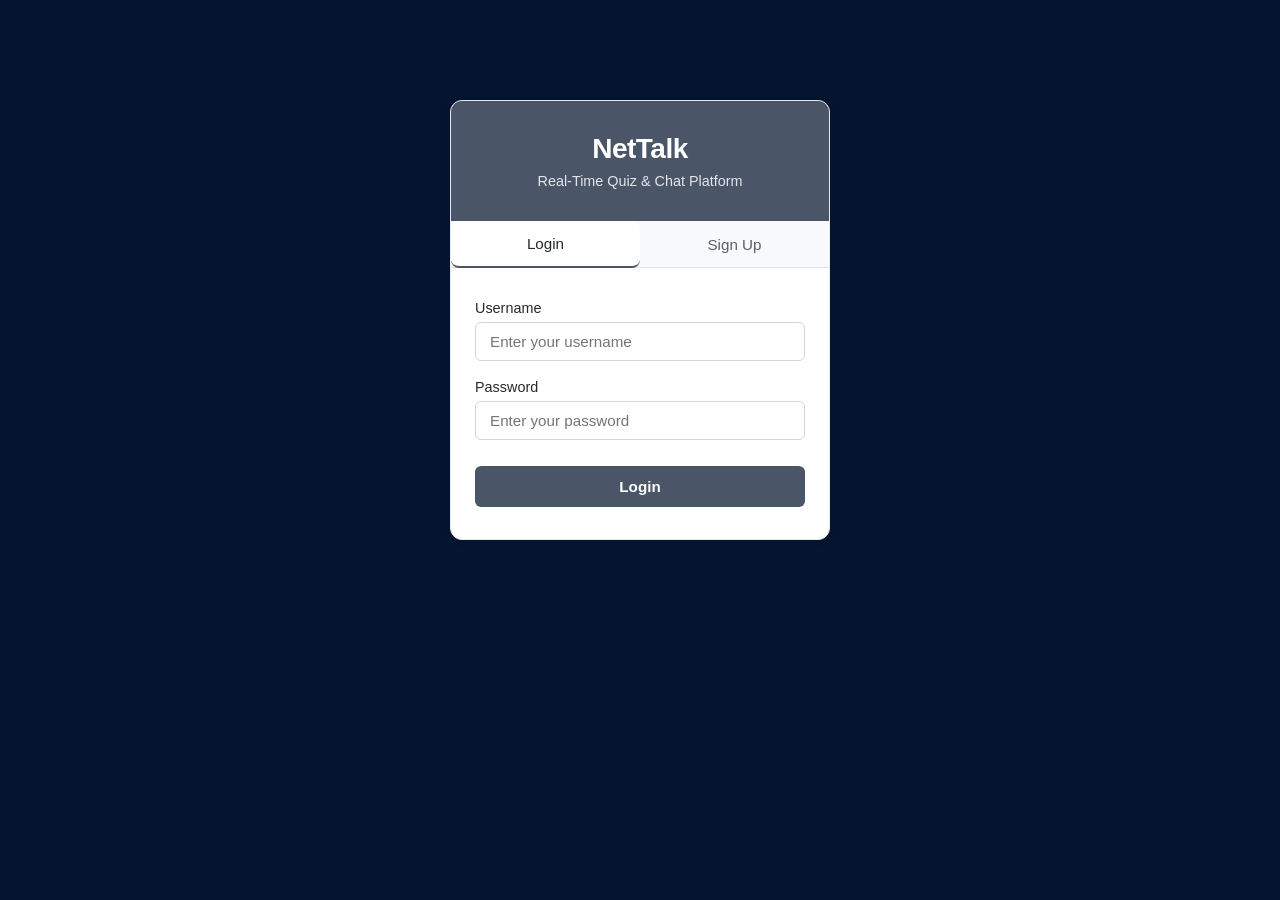
==== commit 4f8ce54e: "Refactor header styles in index.html and SimpleWebServer.java for consistency" ====
--- a/ChatSystem/frontend/index.html
+++ b/ChatSystem/frontend/index.html
@@ -184,7 +184,7 @@
     <div id="authPage" class="auth-container">
       <div class="auth-card">
         <div class="auth-header">
-          <h1>🌐 NetTalk</h1>
+          <h1> NetTalk</h1>
           <p>Real-Time Quiz & Chat Platform</p>
         </div>
 
@@ -266,38 +266,24 @@
             </form>
           </div>
 
-          <div class="admin-link">
-            <a href="admin.html">👑 Admin Panel</a>
-          </div>
+   
         </div>
       </div>
     </div>
 
     <!-- Main Application (Hidden until authenticated) -->
     <div id="mainApp" style="display: none">
-      <div class="container">
+      <div class="container" style="margin: auto;">
         <header>
-          <h1>🌐 NetTalk Quiz System</h1>
+            <br>
+          <h1>NetTalk Quiz System</h1>
           <p>Network Programming - Real-Time Chat Application</p>
-          <div style="margin-top: 15px">
-            <a
-              href="admin.html"
-              class="btn-primary"
-              style="
-                text-decoration: none;
-                padding: 10px 20px;
-                border-radius: 5px;
-                color: white;
-                background: linear-gradient(135deg, #667eea 0%, #764ba2 100%);
-              "
-              >👑 Admin Panel</a
-            >
-          </div>
+         
         </header>
 
         <!-- Connection Panel -->
-        <div id="connectionPanel" class="panel">
-          <h2>Connect to Chat Server</h2>
+        <div id="connectionPanel" style="width: 60%; margin:auto " class="panel">
+          <h2 style="color: black;">Connect to Chat Server</h2>
           <form id="connectForm">
             <div class="form-group">
               <label for="username">Username:</label>
@@ -326,7 +312,7 @@
                 placeholder="8888"
               />
             </div>
-            <button type="submit" class="btn-primary">Connect</button>
+            <button type="submit" class="btn-primary" style="background-color: #464c56">Connect</button>
           </form>
         </div>
 
@@ -351,7 +337,7 @@
             <!-- Left Column: Quizzes & Actions -->
             <div class="left-column">
               <div class="column-header">
-                <h3>🎯 Quiz Center</h3>
+                <h3>Quiz Center</h3>
               </div>
 
               <!-- Active Quiz Notifications -->
@@ -388,38 +374,6 @@
                 </div>
               </div>
 
-              <!-- Quick Actions -->
-              <div class="quick-actions-section">
-                <div class="section-title">
-                  <span>⚡ Quick Actions</span>
-                </div>
-
-                <div class="action-group">
-                  <h4>Quiz Commands</h4>
-                  <div class="quiz-commands-compact">
-                    <code>/quizzes</code> - List all quizzes<br />
-                    <code>/joinquiz &lt;id&gt;</code> - Join quiz<br />
-                    <code>/answer &lt;id&gt; &lt;#&gt;</code> - Answer
-                  </div>
-                </div>
-
-                <div class="action-group">
-                  <h4>API Commands</h4>
-                  <div class="api-buttons">
-                    <button class="btn-api-compact" data-cmd="/help">
-                      💡 Help
-                    </button>
-                    <button class="btn-api-compact" data-cmd="/joke">
-                      😂 Joke
-                    </button>
-                    <button class="btn-api-compact" data-cmd="/quote">
-                      📜 Quote
-                    </button>
-                    <button class="btn-api-compact" data-cmd="/weather London">
-                      🌤️ Weather
-                    </button>
-                  </div>
-                </div>
 
                 <div class="action-group">
                   <h4>Chat Tools</h4>
@@ -431,7 +385,6 @@
                   </button>
                 </div>
               </div>
-            </div>
 
             <!-- Middle Column: Chat Interface -->
             <div class="middle-column">
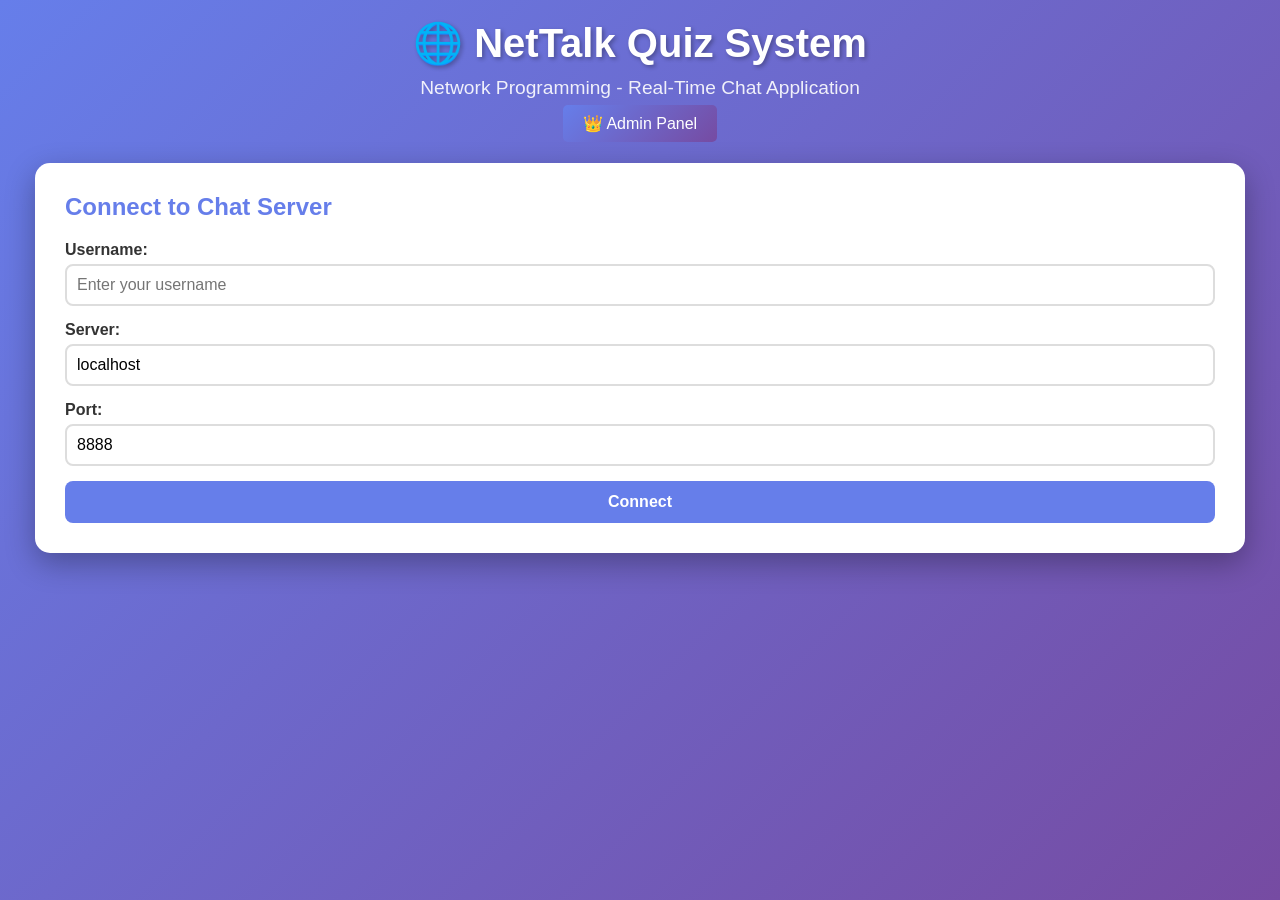
==== commit cfe49f74: "Enhance quiz functionality and UI improvements - Added handling for quiz completion, including remov" ====
--- a/ChatSystem/frontend/index.html
+++ b/ChatSystem/frontend/index.html
@@ -1,686 +1,171 @@
 <!DOCTYPE html>
 <html lang="en">
-  <head>
-    <meta charset="UTF-8" />
-    <meta name="viewport" content="width=device-width, initial-scale=1.0" />
+<head>
+    <meta charset="UTF-8">
+    <meta name="viewport" content="width=device-width, initial-scale=1.0">
     <title>ChatSystem - Network Programming</title>
-    <link rel="stylesheet" href="style.css" />
-    <style>
-      /* Auth Page Styles */
-      .auth-container {
-        max-width: 420px;
-        margin: 60px auto;
-        padding: 20px;
-      }
-
-      .auth-card {
-        background: #ffffff;
-        border-radius: 12px;
-        box-shadow: 0 2px 10px rgba(0, 0, 0, 0.08);
-        overflow: hidden;
-        border: 1px solid #e8e8e8;
-      }
-
-      .auth-header {
-        background: #4a5568;
-        color: #ffffff;
-        padding: 32px 24px;
-        text-align: center;
-      }
-
-      .auth-header h1 {
-        margin: 0 0 8px 0;
-        font-size: 1.75rem;
-        font-weight: 600;
-        letter-spacing: -0.5px;
-      }
-
-      .auth-header p {
-        margin: 0;
-        opacity: 0.85;
-        font-size: 0.9rem;
-        font-weight: 400;
-      }
-
-      .auth-tabs {
-        display: flex;
-        background: #f7f9fc;
-        border-bottom: 1px solid #e1e4e8;
-      }
-
-      .auth-tab {
-        flex: 1;
-        padding: 14px;
-        text-align: center;
-        cursor: pointer;
-        font-weight: 500;
-        color: #586069;
-        transition: all 0.2s ease;
-        border: none;
-        background: transparent;
-        font-size: 0.95rem;
-      }
-
-      .auth-tab.active {
-        background: #ffffff;
-        color: #24292e;
-        border-bottom: 2px solid #4a5568;
-        margin-bottom: -1px;
-      }
-
-      .auth-tab:hover:not(.active) {
-        background: #ebeef2;
-        color: #24292e;
-      }
-
-      .auth-content {
-        padding: 32px 24px;
-      }
-
-      .auth-form .form-group {
-        margin-bottom: 18px;
-      }
-
-      .auth-form label {
-        display: block;
-        color: #24292e;
-        font-weight: 500;
-        margin-bottom: 6px;
-        font-size: 0.9rem;
-      }
-
-      .auth-form input {
-        width: 100%;
-        padding: 10px 14px;
-        border: 1px solid #d1d5db;
-        border-radius: 6px;
-        font-size: 0.95rem;
-        transition: all 0.2s ease;
-        box-sizing: border-box;
-        font-family: inherit;
-      }
-
-      .auth-form input:focus {
-        outline: none;
-        border-color: #4a5568;
-        box-shadow: 0 0 0 3px rgba(74, 85, 104, 0.1);
-      }
-
-      .auth-btn {
-        width: 100%;
-        padding: 12px;
-        background: #4a5568;
-        color: white;
-        border: none;
-        border-radius: 6px;
-        font-size: 0.95rem;
-        font-weight: 600;
-        cursor: pointer;
-        transition: all 0.2s ease;
-        margin-top: 8px;
-      }
-
-      .auth-btn:hover {
-        background: #2d3748;
-        box-shadow: 0 2px 8px rgba(74, 85, 104, 0.25);
-      }
-
-      .auth-btn:active {
-        transform: translateY(1px);
-      }
-
-      .auth-message {
-        padding: 12px 16px;
-        border-radius: 6px;
-        margin-bottom: 20px;
-        display: none;
-        text-align: left;
-        font-weight: 400;
-        font-size: 0.9rem;
-      }
-
-      .auth-message.success {
-        background: #d1fae5;
-        color: #065f46;
-        border: 1px solid #a7f3d0;
-      }
-
-      .auth-message.error {
-        background: #fee2e2;
-        color: #991b1b;
-        border: 1px solid #fecaca;
-      }
-
-      .tab-pane {
-        display: none;
-      }
-
-      .tab-pane.active {
-        display: block;
-      }
-
-      .admin-link {
-        text-align: center;
-        margin-top: 20px;
-        padding-top: 20px;
-        border-top: 1px solid #e1e4e8;
-      }
-
-      .admin-link a {
-        color: #4a5568;
-        text-decoration: none;
-        font-weight: 500;
-        font-size: 0.9rem;
-      }
-
-      .admin-link a:hover {
-        color: #2d3748;
-        text-decoration: underline;
-      }
-    </style>
-  </head>
-  <body>
-    <!-- Authentication Page -->
-    <div id="authPage" class="auth-container">
-      <div class="auth-card">
-        <div class="auth-header">
-          <h1> NetTalk</h1>
-          <p>Real-Time Quiz & Chat Platform</p>
+    <link rel="stylesheet" href="style.css">
+</head>
+<body>
+    <div class="container">
+        <header>
+            <h1>🌐 NetTalk Quiz System</h1>
+            <p>Network Programming - Real-Time Chat Application</p>
+            <div style="margin-top: 15px;">
+                <a href="admin.html" class="btn-primary" style="text-decoration: none; padding: 10px 20px; border-radius: 5px; color: white; background: linear-gradient(135deg, #667eea 0%, #764ba2 100%);">👑 Admin Panel</a>
+            </div>
+        </header>
+        
+        <!-- Connection Panel -->
+        <div id="connectionPanel" class="panel">
+            <h2>Connect to Chat Server</h2>
+            <form id="connectForm">
+                <div class="form-group">
+                    <label for="username">Username:</label>
+                    <input type="text" id="username" required placeholder="Enter your username">
+                </div>
+                <div class="form-group">
+                    <label for="serverHost">Server:</label>
+                    <input type="text" id="serverHost" value="localhost" placeholder="Server address">
+                </div>
+                <div class="form-group">
+                    <label for="serverPort">Port:</label>
+                    <input type="number" id="serverPort" value="8888" placeholder="8888">
+                </div>
+                <button type="submit" class="btn-primary">Connect</button>
+            </form>
         </div>
-
-        <div class="auth-tabs">
-          <button class="auth-tab active" onclick="switchAuthTab('login')">
-            Login
-          </button>
-          <button class="auth-tab" onclick="switchAuthTab('signup')">
-            Sign Up
-          </button>
+        
+        <!-- Chat Panel - Three Column Layout -->
+        <div id="chatPanel" class="panel" style="display: none;">
+            <!-- Header Bar -->
+            <div class="chat-header">
+                <div class="header-info">
+                    <h2>💬 Chat Room</h2>
+                    <p id="connectionStatus">
+                        <span class="status-indicator" id="statusIndicator">🟢</span>
+                        Connected as <strong id="currentUsername"></strong>
+                    </p>
+                </div>
+                <button id="disconnectBtn" class="btn-disconnect">
+                    <span>🚪</span> Disconnect
+                </button>
+            </div>
+            
+            <!-- Three Column Layout -->
+            <div class="three-column-layout">
+                <!-- Left Column: Quizzes & Actions -->
+                <div class="left-column">
+                    <div class="column-header">
+                        <h3>🎯 Quiz Center</h3>
+                    </div>
+                    
+                    <!-- Active Quiz Notifications -->
+                    <div id="quizNotificationPanel" class="quiz-section" style="display: none;">
+                        <div class="section-title">
+                            <span>🔔 Active Invitations</span>
+                            <button onclick="toggleQuizPanel()" class="btn-close-mini">×</button>
+                        </div>
+                        <div id="quizNotificationList" class="quiz-notification-list">
+                            <!-- Quiz notifications will be added here -->
+                        </div>
+                    </div>
+                    
+                    <!-- Available Quizzes -->
+                    <div class="quiz-section">
+                        <div class="section-title">
+                            <span>📋 Available Quizzes</span>
+                            <button onclick="refreshQuizList()" class="btn-refresh-quiz" title="Refresh quiz list">🔄</button>
+                        </div>
+                        <div id="availableQuizzes" class="available-quizzes">
+                            <p class="quiz-placeholder">No active quizzes</p>
+                        </div>
+                    </div>
+                    
+                    <!-- Quick Actions -->
+                    <div class="quick-actions-section">
+                        <div class="action-group">
+                            <h4>Chat Tools</h4>
+                            <button class="btn-clear-history" onclick="clearChatHistory()">
+                                🗑️ Clear History
+                            </button>
+                        </div>
+                    </div>
+                </div>
+                
+                <!-- Middle Column: Chat Interface -->
+                <div class="middle-column">
+                    <div class="column-header">
+                        <h3>💬 Messages</h3>
+                    </div>
+                    
+                    <div class="chat-container">
+                        <!-- Welcome Screen (shown by default) -->
+                        <div id="welcomeScreen" class="welcome-screen">
+                            <div class="welcome-content">
+                                <div class="welcome-icon">🌐</div>
+                                <h2>Welcome to NetTalk!</h2>
+                                <p class="welcome-subtitle">Real-Time Chat & Quiz System</p>
+                                
+                                <div class="welcome-features">
+                                    <div class="feature-item">
+                                        <span class="feature-icon">💬</span>
+                                        <div class="feature-text">
+                                            <strong>Chat with Friends</strong>
+                                            <p>Send messages and connect in real-time</p>
+                                        </div>
+                                    </div>
+                                    
+                                    <div class="feature-item">
+                                        <span class="feature-icon">🎯</span>
+                                        <div class="feature-text">
+                                            <strong>Join Quizzes</strong>
+                                            <p>Participate in interactive quiz sessions</p>
+                                        </div>
+                                    </div>
+                                    
+                                    <div class="feature-item">
+                                        <span class="feature-icon">👥</span>
+                                        <div class="feature-text">
+                                            <strong>Private Messages</strong>
+                                            <p>Use @username for private conversations</p>
+                                        </div>
+                                    </div>
+                                </div>
+                                
+                            </div>
+                        </div>
+                        
+                        <!-- Message Area (hidden by default) -->
+                        <div id="messageArea" class="message-area" style="display: none;"></div>
+                        
+                        <form id="messageForm" class="message-input-form">
+                            <input type="text" id="messageInput" placeholder="Type a message to start chatting..." autocomplete="off">
+                            <button type="submit" class="btn-send">
+                                <span>📤</span>
+                            </button>
+                        </form>
+                        
+                        <div class="chat-tips">
+                            💡 Tip: Use @username for private messages
+                        </div>
+                    </div>
+                </div>
+                
+                <!-- Right Column: Online Users -->
+                <div class="right-column">
+                    <div class="column-header">
+                        <h3>👥 Online Users</h3>
+                    </div>
+                    
+                    <div class="users-container">
+                        <ul id="userList" class="user-list-modern"></ul>
+                    </div>
+                </div>
+            </div>
         </div>
-
-        <div class="auth-content">
-          <div id="authMessage" class="auth-message"></div>
-
-          <!-- Login Form -->
-          <div id="loginTab" class="tab-pane active">
-            <form id="loginForm" class="auth-form">
-              <div class="form-group">
-                <label for="loginUsername">Username</label>
-                <input
-                  type="text"
-                  id="loginUsername"
-                  placeholder="Enter your username"
-                  required
-                />
-              </div>
-
-              <div class="form-group">
-                <label for="loginPassword">Password</label>
-                <input
-                  type="password"
-                  id="loginPassword"
-                  placeholder="Enter your password"
-                  required
-                />
-              </div>
-
-              <button type="submit" class="auth-btn">Login</button>
-            </form>
-          </div>
-
-          <!-- Signup Form -->
-          <div id="signupTab" class="tab-pane">
-            <form id="signupForm" class="auth-form">
-              <div class="form-group">
-                <label for="signupUsername">Username</label>
-                <input
-                  type="text"
-                  id="signupUsername"
-                  placeholder="Choose a username"
-                  required
-                  minlength="3"
-                />
-              </div>
-
-              <div class="form-group">
-                <label for="signupPassword">Password</label>
-                <input
-                  type="password"
-                  id="signupPassword"
-                  placeholder="Choose a password"
-                  required
-                  minlength="6"
-                />
-              </div>
-
-              <div class="form-group">
-                <label for="signupConfirmPassword">Confirm Password</label>
-                <input
-                  type="password"
-                  id="signupConfirmPassword"
-                  placeholder="Re-enter your password"
-                  required
-                />
-              </div>
-
-              <button type="submit" class="auth-btn">Sign Up</button>
-            </form>
-          </div>
-
-   
-        </div>
-      </div>
     </div>
-
-    <!-- Main Application (Hidden until authenticated) -->
-    <div id="mainApp" style="display: none">
-      <div class="container" style="margin: auto;">
-        <header>
-            <br>
-          <h1>NetTalk Quiz System</h1>
-          <p>Network Programming - Real-Time Chat Application</p>
-         
-        </header>
-
-        <!-- Connection Panel -->
-        <div id="connectionPanel" style="width: 60%; margin:auto " class="panel">
-          <h2 style="color: black;">Connect to Chat Server</h2>
-          <form id="connectForm">
-            <div class="form-group">
-              <label for="username">Username:</label>
-              <input
-                type="text"
-                id="username"
-                required
-                placeholder="Enter your username"
-              />
-            </div>
-            <div class="form-group">
-              <label for="serverHost">Server:</label>
-              <input
-                type="text"
-                id="serverHost"
-                value="localhost"
-                placeholder="Server address"
-              />
-            </div>
-            <div class="form-group">
-              <label for="serverPort">Port:</label>
-              <input
-                type="number"
-                id="serverPort"
-                value="8888"
-                placeholder="8888"
-              />
-            </div>
-            <button type="submit" class="btn-primary" style="background-color: #464c56">Connect</button>
-          </form>
-        </div>
-
-        <!-- Chat Panel - Three Column Layout -->
-        <div id="chatPanel" class="panel" style="display: none">
-          <!-- Header Bar -->
-          <div class="chat-header">
-            <div class="header-info">
-              <h2>💬 Chat Room</h2>
-              <p id="connectionStatus">
-                <span class="status-indicator" id="statusIndicator">🟢</span>
-                Connected as <strong id="currentUsername"></strong>
-              </p>
-            </div>
-            <button id="disconnectBtn" class="btn-disconnect">
-              <span>🚪</span> Disconnect
-            </button>
-          </div>
-
-          <!-- Three Column Layout -->
-          <div class="three-column-layout">
-            <!-- Left Column: Quizzes & Actions -->
-            <div class="left-column">
-              <div class="column-header">
-                <h3>Quiz Center</h3>
-              </div>
-
-              <!-- Active Quiz Notifications -->
-              <div
-                id="quizNotificationPanel"
-                class="quiz-section"
-                style="display: none"
-              >
-                <div class="section-title">
-                  <span>🔔 Active Invitations</span>
-                  <button onclick="toggleQuizPanel()" class="btn-close-mini">
-                    ×
-                  </button>
-                </div>
-                <div id="quizNotificationList" class="quiz-notification-list">
-                  <!-- Quiz notifications will be added here -->
-                </div>
-              </div>
-
-              <!-- Available Quizzes -->
-              <div class="quiz-section">
-                <div class="section-title">
-                  <span>📋 Available Quizzes</span>
-                  <button
-                    onclick="refreshQuizList()"
-                    class="btn-refresh-quiz"
-                    title="Refresh quiz list"
-                  >
-                    🔄
-                  </button>
-                </div>
-                <div id="availableQuizzes" class="available-quizzes">
-                  <p class="quiz-placeholder">No active quizzes</p>
-                </div>
-              </div>
-
-
-                <div class="action-group">
-                  <h4>Chat Tools</h4>
-                  <button
-                    class="btn-clear-history"
-                    onclick="clearChatHistory()"
-                  >
-                    🗑️ Clear History
-                  </button>
-                </div>
-              </div>
-
-            <!-- Middle Column: Chat Interface -->
-            <div class="middle-column">
-              <div class="column-header">
-                <h3>💬 Messages</h3>
-              </div>
-
-              <div class="chat-container">
-                <!-- Welcome Screen (shown by default) -->
-                <div id="welcomeScreen" class="welcome-screen">
-                  <div class="welcome-content">
-                    <div class="welcome-icon">🌐</div>
-                    <h2>Welcome to NetTalk!</h2>
-                    <p class="welcome-subtitle">Real-Time Chat & Quiz System</p>
-
-                    <div class="welcome-features">
-                      <div class="feature-item">
-                        <span class="feature-icon">💬</span>
-                        <div class="feature-text">
-                          <strong>Chat with Friends</strong>
-                          <p>Send messages and connect in real-time</p>
-                        </div>
-                      </div>
-
-                      <div class="feature-item">
-                        <span class="feature-icon">🎯</span>
-                        <div class="feature-text">
-                          <strong>Join Quizzes</strong>
-                          <p>Participate in interactive quiz sessions</p>
-                        </div>
-                      </div>
-
-                      <div class="feature-item">
-                        <span class="feature-icon">👥</span>
-                        <div class="feature-text">
-                          <strong>Private Messages</strong>
-                          <p>Use @username for private conversations</p>
-                        </div>
-                      </div>
-                    </div>
-                  </div>
-                </div>
-
-                <!-- Message Area (hidden by default) -->
-                <div
-                  id="messageArea"
-                  class="message-area"
-                  style="display: none"
-                ></div>
-
-                <form id="messageForm" class="message-input-form">
-                  <input
-                    type="text"
-                    id="messageInput"
-                    placeholder="Type a message to start chatting..."
-                    autocomplete="off"
-                  />
-                  <button type="submit" class="btn-send">
-                    <span>📤</span>
-                  </button>
-                </form>
-
-                <div class="chat-tips">
-                  💡 Tip: Use @username for private messages
-                </div>
-              </div>
-            </div>
-
-            <!-- Right Column: Online Users -->
-            <div class="right-column">
-              <div class="column-header">
-                <h3>👥 Online Users</h3>
-              </div>
-
-              <div class="users-container">
-                <ul id="userList" class="user-list-modern"></ul>
-              </div>
-            </div>
-          </div>
-        </div>
-      </div>
-      <!-- End container -->
-    </div>
-    <!-- End mainApp -->
-
-    <script>
-      /**
-       * ============================================
-       * CLIENT AUTHENTICATION SYSTEM
-       * ============================================
-       * This is a simple demonstration of login/signup functionality.
-       * User credentials are stored in-memory (Map) and will be lost on page refresh.
-       *
-       * PRE-LOADED DEMO ACCOUNTS:
-       *   - demo / demo123
-       *   - alice / alice123
-       *   - bob / bob123
-       *
-       * FEATURES:
-       *   ✓ User Registration (Sign Up)
-       *   ✓ User Login with validation
-       *   ✓ Session persistence (survives page refresh)
-       *   ✓ Password confirmation
-       *   ✓ Username uniqueness check
-       *   ✓ Automatic logout on disconnect
-       *
-       * NOTE: This is for demonstration purposes only.
-       * In production, use proper backend authentication with database storage.
-       * ============================================
-       */
-
-      // Simple In-Memory User Store (for demonstration only)
-      const userStore = new Map();
-
-      // Pre-populate with some demo users
-      userStore.set("demo", {
-        username: "demo",
-        password: "demo123",
-      });
-      userStore.set("alice", {
-        username: "alice",
-        password: "alice123",
-      });
-      userStore.set("bob", {
-        username: "bob",
-        password: "bob123",
-      });
-
-      // Tab switching
-      function switchAuthTab(tab) {
-        // Update tabs
-        document
-          .querySelectorAll(".auth-tab")
-          .forEach((t) => t.classList.remove("active"));
-        event.target.classList.add("active");
-
-        // Update content
-        document
-          .querySelectorAll(".tab-pane")
-          .forEach((p) => p.classList.remove("active"));
-        if (tab === "login") {
-          document.getElementById("loginTab").classList.add("active");
-        } else {
-          document.getElementById("signupTab").classList.add("active");
-        }
-
-        // Clear message
-        hideAuthMessage();
-      }
-
-      // Show auth message
-      function showAuthMessage(message, type) {
-        const messageDiv = document.getElementById("authMessage");
-        messageDiv.textContent = message;
-        messageDiv.className = "auth-message " + type;
-        messageDiv.style.display = "block";
-
-        // Auto-hide after 5 seconds
-        setTimeout(() => {
-          hideAuthMessage();
-        }, 5000);
-      }
-
-      function hideAuthMessage() {
-        const messageDiv = document.getElementById("authMessage");
-        messageDiv.style.display = "none";
-      }
-
-      // Login Form Handler
-      document
-        .getElementById("loginForm")
-        .addEventListener("submit", function (e) {
-          e.preventDefault();
-
-          const username = document
-            .getElementById("loginUsername")
-            .value.trim();
-          const password = document.getElementById("loginPassword").value;
-
-          // Check if user exists
-          const user = userStore.get(username.toLowerCase());
-
-          if (user && user.password === password) {
-            // Successful login
-            showAuthMessage(
-              "✅ Login successful! Welcome back, " + username,
-              "success"
-            );
-
-            setTimeout(() => {
-              // Store authenticated user
-              sessionStorage.setItem("authUser", username);
-
-              // Switch to main app
-              document.getElementById("authPage").style.display = "none";
-              document.getElementById("mainApp").style.display = "block";
-
-              // Pre-fill username in connection form
-              document.getElementById("username").value = username;
-            }, 1000);
-          } else {
-            // Failed login
-            showAuthMessage("❌ Invalid username or password", "error");
-            document.getElementById("loginPassword").value = "";
-          }
-        });
-
-      // Signup Form Handler
-      document
-        .getElementById("signupForm")
-        .addEventListener("submit", function (e) {
-          e.preventDefault();
-
-          const username = document
-            .getElementById("signupUsername")
-            .value.trim();
-          const password = document.getElementById("signupPassword").value;
-          const confirmPassword = document.getElementById(
-            "signupConfirmPassword"
-          ).value;
-
-          // Validation
-          if (username.length < 3) {
-            showAuthMessage(
-              "❌ Username must be at least 3 characters",
-              "error"
-            );
-            return;
-          }
-
-          if (password.length < 6) {
-            showAuthMessage(
-              "❌ Password must be at least 6 characters",
-              "error"
-            );
-            return;
-          }
-
-          if (password !== confirmPassword) {
-            showAuthMessage("❌ Passwords do not match", "error");
-            document.getElementById("signupConfirmPassword").value = "";
-            return;
-          }
-
-          // Check if username already exists
-          if (userStore.has(username.toLowerCase())) {
-            showAuthMessage(
-              "❌ Username already taken. Please choose another.",
-              "error"
-            );
-            return;
-          }
-
-          // Register new user
-          userStore.set(username.toLowerCase(), {
-            username: username,
-            password: password,
-          });
-
-          showAuthMessage(
-            "✅ Account created successfully! You can now login.",
-            "success"
-          );
-
-          // Clear form
-          document.getElementById("signupForm").reset();
-
-          // Switch to login tab after 2 seconds
-          setTimeout(() => {
-            switchAuthTab("login");
-            document.getElementById("loginUsername").value = username;
-          }, 2000);
-        });
-
-      // Check if already authenticated
-      window.addEventListener("load", function () {
-        const authUser = sessionStorage.getItem("authUser");
-        if (authUser) {
-          document.getElementById("authPage").style.display = "none";
-          document.getElementById("mainApp").style.display = "block";
-          document.getElementById("username").value = authUser;
-        }
-      });
-
-      // Logout function (add this to disconnect button in app.js)
-      function logout() {
-        sessionStorage.removeItem("authUser");
-        document.getElementById("mainApp").style.display = "none";
-        document.getElementById("authPage").style.display = "block";
-
-        // Clear forms
-        document.getElementById("loginForm").reset();
-        document.getElementById("signupForm").reset();
-      }
-    </script>
-
+    
     <script src="app.js"></script>
-  </body>
+</body>
 </html>
--- a/ChatSystem/frontend/style.css
+++ b/ChatSystem/frontend/style.css
@@ -1,1193 +1,1419 @@
 * {
-  margin: 0;
-  padding: 0;
-  box-sizing: border-box;
+    margin: 0;
+    padding: 0;
+    box-sizing: border-box;
 }
 
 body {
-  font-family: "Segoe UI", Tahoma, Geneva, Verdana, sans-serif;
-  background: #051530;
-  min-height: 100vh;
-  padding: 20px;
+    font-family: 'Segoe UI', Tahoma, Geneva, Verdana, sans-serif;
+    background: linear-gradient(135deg, #667eea 0%, #764ba2 100%);
+    min-height: 100vh;
+    padding: 20px;
+    overflow-x: hidden; /* Prevent horizontal scroll */
 }
 
 .container {
-  max-width: 1400px;
-  margin: 0 auto;
+    max-width: 1600px;
+    width: 100%;
+    margin: 0 auto;
 }
 
 header {
-  text-align: center;
-  color: white;
-  margin-bottom: 30px;
+    text-align: center;
+    color: white;
+    margin-bottom: 30px;
 }
 
 header h1 {
-  font-size: 2.5em;
-  margin-bottom: 10px;
-  text-shadow: 2px 2px 4px rgba(0, 0, 0, 0.3);
+    font-size: 2.5em;
+    margin-bottom: 10px;
+    text-shadow: 2px 2px 4px rgba(0,0,0,0.3);
 }
 
 header p {
-  font-size: 1.2em;
-  opacity: 0.9;
+    font-size: 1.2em;
+    opacity: 0.9;
 }
 
 .panel {
-  background: white;
-  border-radius: 15px;
-  padding: 30px;
-  box-shadow: 0 10px 30px rgba(0, 0, 0, 0.3);
-  margin-bottom: 20px;
+    background: white;
+    border-radius: 15px;
+    padding: 30px;
+    box-shadow: 0 10px 30px rgba(0,0,0,0.3);
+    margin-bottom: 20px;
+    width: 100%;
+    max-width: 100%;
+    box-sizing: border-box;
 }
 
 .panel h2 {
-  color: #667eea;
-  margin-bottom: 20px;
+    color: #667eea;
+    margin-bottom: 20px;
 }
 
 .form-group {
-  margin-bottom: 15px;
+    margin-bottom: 15px;
 }
 
 .form-group label {
-  display: block;
-  margin-bottom: 5px;
-  font-weight: 600;
-  color: #333;
+    display: block;
+    margin-bottom: 5px;
+    font-weight: 600;
+    color: #333;
 }
 
 .form-group input {
-  width: 100%;
-  padding: 10px;
-  border: 2px solid #ddd;
-  border-radius: 8px;
-  font-size: 1em;
-  transition: border-color 0.3s;
+    width: 100%;
+    padding: 10px;
+    border: 2px solid #ddd;
+    border-radius: 8px;
+    font-size: 1em;
+    transition: border-color 0.3s;
 }
 
 .form-group input:focus {
-  outline: none;
-  border-color: #667eea;
+    outline: none;
+    border-color: #667eea;
 }
 
 button {
-  padding: 12px 24px;
-  border: none;
-  border-radius: 8px;
-  font-size: 1em;
-  font-weight: 600;
-  cursor: pointer;
-  transition: all 0.3s;
+    padding: 12px 24px;
+    border: none;
+    border-radius: 8px;
+    font-size: 1em;
+    font-weight: 600;
+    cursor: pointer;
+    transition: all 0.3s;
 }
 
 .btn-primary {
-  background: #667eea;
-  color: white;
-  width: 100%;
+    background: #667eea;
+    color: white;
+    width: 100%;
 }
 
 .btn-primary:hover {
-  background: #5568d3;
-  transform: translateY(-2px);
-  box-shadow: 0 5px 15px rgba(102, 126, 234, 0.4);
+    background: #5568d3;
+    transform: translateY(-2px);
+    box-shadow: 0 5px 15px rgba(102, 126, 234, 0.4);
 }
 
 .btn-danger {
-  background: #e74c3c;
-  color: white;
+    background: #e74c3c;
+    color: white;
 }
 
 .btn-danger:hover {
-  background: #c0392b;
+    background: #c0392b;
 }
 
 .btn-send {
-  background: #667eea;
-  color: white;
-  padding: 10px 20px;
+    background: #667eea;
+    color: white;
+    padding: 10px 20px;
 }
 
 .btn-send:hover {
-  background: #5568d3;
+    background: #5568d3;
 }
 
 .btn-api {
-  background: #3498db;
-  color: white;
-  padding: 8px 12px;
-  margin: 5px 0;
-  width: 100%;
-  font-size: 0.9em;
+    background: #3498db;
+    color: white;
+    padding: 8px 12px;
+    margin: 5px 0;
+    width: 100%;
+    font-size: 0.9em;
 }
 
 .btn-api:hover {
-  background: #2980b9;
+    background: #2980b9;
 }
 
 .chat-header {
-  display: flex;
-  justify-content: space-between;
-  align-items: center;
-  margin-bottom: 20px;
-  padding-bottom: 15px;
-  border-bottom: 2px solid #eee;
+    display: flex;
+    justify-content: space-between;
+    align-items: center;
+    margin-bottom: 20px;
+    padding-bottom: 15px;
+    border-bottom: 2px solid #eee;
 }
 
 .chat-header h2 {
-  margin: 0;
+    margin: 0;
 }
 
 #connectionStatus {
-  color: #666;
-  font-size: 0.9em;
-  display: flex;
-  align-items: center;
-  gap: 5px;
+    color: #666;
+    font-size: 0.9em;
+    display: flex;
+    align-items: center;
+    gap: 5px;
 }
 
 #currentUsername {
-  font-weight: bold;
-  color: #667eea;
+    font-weight: bold;
+    color: #667eea;
 }
 
 .status-indicator {
-  font-size: 0.8em;
-  animation: pulse 2s infinite;
+    font-size: 0.8em;
+    animation: pulse 2s infinite;
 }
 
 @keyframes pulse {
-  0%,
-  100% {
-    opacity: 1;
-  }
-  50% {
-    opacity: 0.5;
-  }
+    0%, 100% {
+        opacity: 1;
+    }
+    50% {
+        opacity: 0.5;
+    }
 }
 
 /* ==================== THREE COLUMN LAYOUT ==================== */
 
 .three-column-layout {
-  display: grid;
-  grid-template-columns: 280px 1fr 220px;
-  gap: 20px;
-  min-height: 600px;
-  max-height: calc(100vh - 250px);
+    display: grid;
+    grid-template-columns: minmax(280px, 300px) 1fr minmax(220px, 250px);
+    gap: 20px;
+    min-height: 600px;
+    max-height: calc(100vh - 250px);
+    width: 100%;
 }
 
 /* Column Headers */
 .column-header {
-  background: linear-gradient(135deg, #667eea 0%, #764ba2 100%);
-  color: white;
-  padding: 15px;
-  border-radius: 10px 10px 0 0;
-  margin: -15px -15px 0 -15px;
+    background: linear-gradient(135deg, #667eea 0%, #764ba2 100%);
+    color: white;
+    padding: 15px;
+    border-radius: 10px 10px 0 0;
+    margin: -15px -15px 0 -15px;
 }
 
 .column-header h3 {
-  margin: 0;
-  font-size: 1.1em;
-  font-weight: 600;
+    margin: 0;
+    font-size: 1.1em;
+    font-weight: 600;
 }
 
 /* Left Column - Quizzes & Actions */
 .left-column {
-  background: #f8f9fa;
-  border-radius: 10px;
-  padding: 15px;
-  overflow-y: auto;
-  box-shadow: 0 2px 10px rgba(0, 0, 0, 0.05);
+    background: #f8f9fa;
+    border-radius: 10px;
+    padding: 15px;
+    overflow-y: auto;
+    overflow-x: hidden;
+    box-shadow: 0 2px 10px rgba(0,0,0,0.05);
+    min-width: 0; /* Prevent overflow */
+    width: 100%;
+}
+
+.left-column::-webkit-scrollbar {
+    width: 6px;
+}
+
+.left-column::-webkit-scrollbar-track {
+    background: #f1f1f1;
+    border-radius: 10px;
+}
+
+.left-column::-webkit-scrollbar-thumb {
+    background: #667eea;
+    border-radius: 10px;
+}
+
+.left-column::-webkit-scrollbar-thumb:hover {
+    background: #5568d3;
 }
 
 .quiz-section {
-  background: white;
-  border-radius: 8px;
-  padding: 12px;
-  margin-bottom: 15px;
-  box-shadow: 0 2px 6px rgba(0, 0, 0, 0.08);
+    background: white;
+    border-radius: 8px;
+    padding: 12px;
+    margin-bottom: 15px;
+    box-shadow: 0 2px 6px rgba(0,0,0,0.08);
 }
 
 .section-title {
-  display: flex;
-  justify-content: space-between;
-  align-items: center;
-  margin-bottom: 10px;
-  font-weight: 600;
-  color: #2c3e50;
-  font-size: 0.95em;
+    display: flex;
+    justify-content: space-between;
+    align-items: center;
+    margin-bottom: 10px;
+    padding-bottom: 8px;
+    border-bottom: 2px solid rgba(102, 126, 234, 0.2);
+    font-weight: 600;
+    color: #2c3e50;
+    font-size: 0.9em;
 }
 
 .btn-close-mini {
-  background: transparent;
-  border: none;
-  color: #95a5a6;
-  font-size: 1.5em;
-  cursor: pointer;
-  padding: 0;
-  width: 24px;
-  height: 24px;
-  line-height: 1;
-  transition: all 0.3s;
+    background: transparent;
+    border: none;
+    color: #95a5a6;
+    font-size: 1.5em;
+    cursor: pointer;
+    padding: 0;
+    width: 24px;
+    height: 24px;
+    line-height: 1;
+    transition: all 0.3s;
 }
 
 .btn-close-mini:hover {
-  color: #e74c3c;
-  transform: rotate(90deg);
+    color: #e74c3c;
+    transform: rotate(90deg);
 }
 
 .quick-actions-section {
-  background: white;
-  border-radius: 8px;
-  padding: 12px;
-  box-shadow: 0 2px 6px rgba(0, 0, 0, 0.08);
+    background: white;
+    border-radius: 8px;
+    padding: 12px;
+    box-shadow: 0 2px 6px rgba(0,0,0,0.08);
 }
 
 .action-group {
-  margin-bottom: 15px;
+    margin-bottom: 15px;
 }
 
 .action-group:last-child {
-  margin-bottom: 0;
+    margin-bottom: 0;
 }
 
 .action-group h4 {
-  color: #667eea;
-  font-size: 0.9em;
-  margin-bottom: 8px;
-  margin-top: 0;
+    color: #667eea;
+    font-size: 0.9em;
+    margin-bottom: 8px;
+    margin-top: 0;
 }
 
 .quiz-commands-compact {
-  background: rgba(102, 126, 234, 0.05);
-  border-left: 3px solid #667eea;
-  padding: 8px 10px;
-  border-radius: 4px;
-  font-size: 0.85em;
-  line-height: 1.6;
+    background: rgba(102, 126, 234, 0.05);
+    border-left: 3px solid #667eea;
+    padding: 8px 10px;
+    border-radius: 4px;
+    font-size: 0.85em;
+    line-height: 1.6;
 }
 
 .quiz-commands-compact code {
-  background: rgba(102, 126, 234, 0.15);
-  padding: 2px 5px;
-  border-radius: 3px;
-  font-family: "Courier New", monospace;
-  font-size: 0.9em;
+    background: rgba(102, 126, 234, 0.15);
+    padding: 2px 5px;
+    border-radius: 3px;
+    font-family: 'Courier New', monospace;
+    font-size: 0.9em;
 }
 
 .api-buttons {
-  display: grid;
-  grid-template-columns: 1fr 1fr;
-  gap: 6px;
+    display: grid;
+    grid-template-columns: 1fr 1fr;
+    gap: 6px;
 }
 
 .btn-api-compact {
-  background: linear-gradient(135deg, #3498db 0%, #2980b9 100%);
-  color: white;
-  border: none;
-  padding: 8px 10px;
-  border-radius: 6px;
-  font-size: 0.8em;
-  cursor: pointer;
-  transition: all 0.3s;
-  font-weight: 600;
+    background: linear-gradient(135deg, #3498db 0%, #2980b9 100%);
+    color: white;
+    border: none;
+    padding: 8px 10px;
+    border-radius: 6px;
+    font-size: 0.8em;
+    cursor: pointer;
+    transition: all 0.3s;
+    font-weight: 600;
 }
 
 .btn-api-compact:hover {
-  transform: translateY(-2px);
-  box-shadow: 0 4px 12px rgba(52, 152, 219, 0.4);
+    transform: translateY(-2px);
+    box-shadow: 0 4px 12px rgba(52, 152, 219, 0.4);
 }
 
 .btn-clear-history {
-  width: 100%;
-  background: linear-gradient(135deg, #e74c3c 0%, #c0392b 100%);
-  color: white;
-  border: none;
-  padding: 10px;
-  border-radius: 6px;
-  font-size: 0.85em;
-  font-weight: 600;
-  cursor: pointer;
-  transition: all 0.3s;
+    width: 100%;
+    background: linear-gradient(135deg, #e74c3c 0%, #c0392b 100%);
+    color: white;
+    border: none;
+    padding: 10px;
+    border-radius: 6px;
+    font-size: 0.85em;
+    font-weight: 600;
+    cursor: pointer;
+    transition: all 0.3s;
 }
 
 .btn-clear-history:hover {
-  transform: translateY(-2px);
-  box-shadow: 0 4px 12px rgba(231, 76, 60, 0.4);
+    transform: translateY(-2px);
+    box-shadow: 0 4px 12px rgba(231, 76, 60, 0.4);
 }
 
 /* Middle Column - Chat Interface */
 .middle-column {
-  background: white;
-  border-radius: 10px;
-  padding: 15px;
-  display: flex;
-  flex-direction: column;
-  box-shadow: 0 2px 10px rgba(0, 0, 0, 0.05);
+    background: white;
+    border-radius: 10px;
+    padding: 15px;
+    display: flex;
+    flex-direction: column;
+    box-shadow: 0 2px 10px rgba(0,0,0,0.05);
+    min-width: 0; /* Prevent overflow */
+    width: 100%;
 }
 
 .chat-container {
-  flex: 1;
-  display: flex;
-  flex-direction: column;
-  min-height: 0;
+    flex: 1;
+    display: flex;
+    flex-direction: column;
+    min-height: 0;
 }
 
 .message-area {
-  flex: 1;
-  overflow-y: auto;
-  padding: 15px;
-  background: linear-gradient(135deg, #fafafa 0%, #ffffff 100%);
-  border-radius: 10px;
-  margin: 15px 0;
-  display: flex;
-  flex-direction: column;
-  gap: 10px;
+    flex: 1;
+    overflow-y: auto;
+    overflow-x: hidden;
+    padding: 15px;
+    background: linear-gradient(135deg, #fafafa 0%, #ffffff 100%);
+    border-radius: 10px;
+    margin: 15px 0;
+    display: flex;
+    flex-direction: column;
+    gap: 10px;
+    word-wrap: break-word;
+    word-break: break-word;
 }
 
 /* Scrollbar Styling */
 .message-area::-webkit-scrollbar {
-  width: 8px;
+    width: 8px;
 }
 
 .message-area::-webkit-scrollbar-track {
-  background: #f1f1f1;
-  border-radius: 10px;
+    background: #f1f1f1;
+    border-radius: 10px;
 }
 
 .message-area::-webkit-scrollbar-thumb {
-  background: linear-gradient(135deg, #667eea 0%, #764ba2 100%);
-  border-radius: 10px;
+    background: linear-gradient(135deg, #667eea 0%, #764ba2 100%);
+    border-radius: 10px;
 }
 
 .message-area::-webkit-scrollbar-thumb:hover {
-  background: linear-gradient(135deg, #5568d3 0%, #6a3f8f 100%);
+    background: linear-gradient(135deg, #5568d3 0%, #6a3f8f 100%);
 }
 
 /* ==================== WELCOME SCREEN ==================== */
 
 .welcome-screen {
-  flex: 1;
-  display: flex;
-  align-items: center;
-  justify-content: center;
-  padding: 40px 20px;
-  background: linear-gradient(135deg, #f8f9ff 0%, #fff8f0 100%);
-  border-radius: 10px;
-  margin: 15px 0;
-  animation: fadeIn 0.5s ease-in;
+    flex: 1;
+    display: flex;
+    align-items: center;
+    justify-content: center;
+    padding: 40px 20px;
+    background: linear-gradient(135deg, #f8f9ff 0%, #fff8f0 100%);
+    border-radius: 10px;
+    margin: 15px 0;
+    animation: fadeIn 0.5s ease-in;
 }
 
 .welcome-content {
-  text-align: center;
-  max-width: 600px;
+    text-align: center;
+    max-width: 600px;
 }
 
 .welcome-icon {
-  font-size: 5em;
-  margin-bottom: 20px;
-  animation: float 3s ease-in-out infinite;
+    font-size: 5em;
+    margin-bottom: 20px;
+    animation: float 3s ease-in-out infinite;
 }
 
 @keyframes float {
-  0%,
-  100% {
-    transform: translateY(0px);
-  }
-  50% {
-    transform: translateY(-10px);
-  }
+    0%, 100% {
+        transform: translateY(0px);
+    }
+    50% {
+        transform: translateY(-10px);
+    }
 }
 
 .welcome-screen h2 {
-  font-size: 2.5em;
-  background: linear-gradient(135deg, #667eea 0%, #764ba2 100%);
-  -webkit-background-clip: text;
-  -webkit-text-fill-color: transparent;
-  background-clip: text;
-  margin-bottom: 10px;
-  font-weight: 700;
+    font-size: 2.5em;
+    background: linear-gradient(135deg, #667eea 0%, #764ba2 100%);
+    -webkit-background-clip: text;
+    -webkit-text-fill-color: transparent;
+    background-clip: text;
+    margin-bottom: 10px;
+    font-weight: 700;
 }
 
 .welcome-subtitle {
-  font-size: 1.2em;
-  color: #7f8c8d;
-  margin-bottom: 40px;
-  font-weight: 500;
+    font-size: 1.2em;
+    color: #7f8c8d;
+    margin-bottom: 40px;
+    font-weight: 500;
 }
 
 .welcome-features {
-  display: flex;
-  flex-direction: column;
-  gap: 20px;
-  margin-bottom: 40px;
-  text-align: left;
+    display: flex;
+    flex-direction: column;
+    gap: 20px;
+    margin-bottom: 40px;
+    text-align: left;
 }
 
 .feature-item {
-  display: flex;
-  align-items: flex-start;
-  gap: 15px;
-  padding: 20px;
-  background: white;
-  border-radius: 12px;
-  box-shadow: 0 3px 10px rgba(0, 0, 0, 0.08);
-  transition: all 0.3s;
+    display: flex;
+    align-items: flex-start;
+    gap: 15px;
+    padding: 20px;
+    background: white;
+    border-radius: 12px;
+    box-shadow: 0 3px 10px rgba(0,0,0,0.08);
+    transition: all 0.3s;
 }
 
 .feature-item:hover {
-  transform: translateY(-3px);
-  box-shadow: 0 5px 20px rgba(102, 126, 234, 0.15);
+    transform: translateY(-3px);
+    box-shadow: 0 5px 20px rgba(102, 126, 234, 0.15);
 }
 
 .feature-icon {
-  font-size: 2.5em;
-  flex-shrink: 0;
+    font-size: 2.5em;
+    flex-shrink: 0;
 }
 
 .feature-text {
-  flex: 1;
+    flex: 1;
 }
 
 .feature-text strong {
-  display: block;
-  color: #2c3e50;
-  font-size: 1.1em;
-  margin-bottom: 5px;
+    display: block;
+    color: #2c3e50;
+    font-size: 1.1em;
+    margin-bottom: 5px;
 }
 
 .feature-text p {
-  color: #7f8c8d;
-  font-size: 0.95em;
-  margin: 0;
-  line-height: 1.5;
+    color: #7f8c8d;
+    font-size: 0.95em;
+    margin: 0;
+    line-height: 1.5;
 }
 
 .welcome-actions {
-  background: linear-gradient(
-    135deg,
-    rgba(102, 126, 234, 0.1) 0%,
-    rgba(118, 75, 162, 0.1) 100%
-  );
-  padding: 25px;
-  border-radius: 12px;
-  border: 2px dashed rgba(102, 126, 234, 0.3);
+    background: linear-gradient(135deg, rgba(102, 126, 234, 0.1) 0%, rgba(118, 75, 162, 0.1) 100%);
+    padding: 25px;
+    border-radius: 12px;
+    border: 2px dashed rgba(102, 126, 234, 0.3);
 }
 
 .welcome-hint {
-  color: #667eea;
-  font-weight: 600;
-  font-size: 1.1em;
-  margin-bottom: 15px;
+    color: #667eea;
+    font-weight: 600;
+    font-size: 1.1em;
+    margin-bottom: 15px;
 }
 
 .welcome-hints {
-  display: flex;
-  flex-wrap: wrap;
-  gap: 10px;
-  justify-content: center;
+    display: flex;
+    flex-wrap: wrap;
+    gap: 10px;
+    justify-content: center;
 }
 
 .hint-badge {
-  background: white;
-  color: #667eea;
-  padding: 10px 18px;
-  border-radius: 20px;
-  font-size: 0.9em;
-  font-weight: 600;
-  box-shadow: 0 2px 8px rgba(102, 126, 234, 0.15);
-  transition: all 0.3s;
-  cursor: default;
+    background: white;
+    color: #667eea;
+    padding: 10px 18px;
+    border-radius: 20px;
+    font-size: 0.9em;
+    font-weight: 600;
+    box-shadow: 0 2px 8px rgba(102, 126, 234, 0.15);
+    transition: all 0.3s;
+    cursor: default;
 }
 
 .hint-badge:hover {
-  transform: scale(1.05);
-  box-shadow: 0 4px 12px rgba(102, 126, 234, 0.25);
+    transform: scale(1.05);
+    box-shadow: 0 4px 12px rgba(102, 126, 234, 0.25);
 }
 
 @keyframes fadeIn {
-  from {
-    opacity: 0;
-    transform: scale(0.95);
-  }
-  to {
-    opacity: 1;
-    transform: scale(1);
-  }
+    from {
+        opacity: 0;
+        transform: scale(0.95);
+    }
+    to {
+        opacity: 1;
+        transform: scale(1);
+    }
 }
 
 /* Message area visible state */
 .message-area.active {
-  display: flex !important;
+    display: flex !important;
 }
 
 .welcome-screen.hidden {
-  display: none;
+    display: none;
 }
 
 .message-input-form {
-  display: flex;
-  gap: 10px;
-  padding: 15px;
-  background: #f8f9fa;
-  border-radius: 10px;
+    display: flex;
+    gap: 10px;
+    padding: 15px;
+    background: #f8f9fa;
+    border-radius: 10px;
+    flex-wrap: wrap;
 }
 
 .message-input-form input {
-  flex: 1;
-  padding: 12px 15px;
-  border: 2px solid #ddd;
-  border-radius: 25px;
-  font-size: 0.95em;
-  transition: all 0.3s;
+    flex: 1;
+    min-width: 200px;
+    padding: 12px 15px;
+    border: 2px solid #ddd;
+    border-radius: 25px;
+    font-size: 0.95em;
+    transition: all 0.3s;
 }
 
 .message-input-form input:focus {
-  outline: none;
-  border-color: #667eea;
-  box-shadow: 0 0 0 3px rgba(102, 126, 234, 0.1);
+    outline: none;
+    border-color: #667eea;
+    box-shadow: 0 0 0 3px rgba(102, 126, 234, 0.1);
 }
 
 .message-input-form .btn-send {
-  background: linear-gradient(135deg, #667eea 0%, #764ba2 100%);
-  color: white;
-  border: none;
-  padding: 12px 24px;
-  border-radius: 25px;
-  cursor: pointer;
-  transition: all 0.3s;
-  font-weight: 600;
-  display: flex;
-  align-items: center;
-  gap: 5px;
+    background: linear-gradient(135deg, #667eea 0%, #764ba2 100%);
+    color: white;
+    border: none;
+    padding: 12px 24px;
+    border-radius: 25px;
+    cursor: pointer;
+    transition: all 0.3s;
+    font-weight: 600;
+    display: flex;
+    align-items: center;
+    gap: 5px;
+    white-space: nowrap;
 }
 
 .message-input-form .btn-send:hover {
-  transform: translateY(-2px);
-  box-shadow: 0 5px 15px rgba(102, 126, 234, 0.4);
+    transform: translateY(-2px);
+    box-shadow: 0 5px 15px rgba(102, 126, 234, 0.4);
 }
 
 .chat-tips {
-  text-align: center;
-  color: #7f8c8d;
-  font-size: 0.85em;
-  padding: 10px;
-  background: rgba(102, 126, 234, 0.05);
-  border-radius: 8px;
-  margin-top: 10px;
+    text-align: center;
+    color: #7f8c8d;
+    font-size: 0.85em;
+    padding: 10px;
+    background: rgba(102, 126, 234, 0.05);
+    border-radius: 8px;
+    margin-top: 10px;
 }
 
 /* Right Column - Online Users */
 .right-column {
-  background: #f8f9fa;
-  border-radius: 10px;
-  padding: 15px;
-  overflow-y: auto;
-  box-shadow: 0 2px 10px rgba(0, 0, 0, 0.05);
+    background: #f8f9fa;
+    border-radius: 10px;
+    padding: 15px;
+    overflow-y: auto;
+    overflow-x: hidden;
+    box-shadow: 0 2px 10px rgba(0,0,0,0.05);
+    min-width: 0; /* Prevent overflow */
+    width: 100%;
+}
+
+.right-column::-webkit-scrollbar {
+    width: 6px;
+}
+
+.right-column::-webkit-scrollbar-track {
+    background: #f1f1f1;
+    border-radius: 10px;
+}
+
+.right-column::-webkit-scrollbar-thumb {
+    background: #667eea;
+    border-radius: 10px;
+}
+
+.right-column::-webkit-scrollbar-thumb:hover {
+    background: #5568d3;
 }
 
 .users-container {
-  margin-top: 15px;
+    margin-top: 15px;
 }
 
 .user-list-modern {
-  list-style: none;
-  padding: 0;
-  margin: 0;
+    list-style: none;
+    padding: 0;
+    margin: 0;
 }
 
 .user-list-modern li {
-  background: white;
-  padding: 12px 15px;
-  margin-bottom: 8px;
-  border-radius: 8px;
-  font-size: 0.9em;
-  color: #2c3e50;
-  box-shadow: 0 2px 5px rgba(0, 0, 0, 0.05);
-  transition: all 0.3s;
-  display: flex;
-  align-items: center;
-  gap: 8px;
+    background: white;
+    padding: 12px 15px;
+    margin-bottom: 8px;
+    border-radius: 8px;
+    font-size: 0.9em;
+    color: #2c3e50;
+    box-shadow: 0 2px 5px rgba(0,0,0,0.05);
+    transition: all 0.3s;
+    display: flex;
+    align-items: center;
+    gap: 8px;
 }
 
 .user-list-modern li:before {
-  content: "👤";
-  font-size: 1.2em;
+    content: '👤';
+    font-size: 1.2em;
 }
 
 .user-list-modern li:hover {
-  transform: translateX(5px);
-  box-shadow: 0 3px 10px rgba(102, 126, 234, 0.2);
-  background: linear-gradient(135deg, #f8f9fa 0%, #e8f0fe 100%);
+    transform: translateX(5px);
+    box-shadow: 0 3px 10px rgba(102, 126, 234, 0.2);
+    background: linear-gradient(135deg, #f8f9fa 0%, #e8f0fe 100%);
 }
 
 /* User Item Styles */
 .user-item {
-  cursor: pointer;
+    cursor: pointer;
 }
 
 .user-item-active {
-  background: linear-gradient(135deg, #667eea 0%, #764ba2 100%) !important;
-  color: white !important;
+    background: linear-gradient(135deg, #667eea 0%, #764ba2 100%) !important;
+    color: white !important;
 }
 
 .user-item-active:before {
-  filter: grayscale(1) brightness(2);
+    filter: grayscale(1) brightness(2);
 }
 
 /* Unread Badge */
 .unread-badge {
-  background: #e74c3c;
-  color: white;
-  font-size: 0.75em;
-  font-weight: bold;
-  padding: 2px 6px;
-  border-radius: 10px;
-  min-width: 18px;
-  text-align: center;
-  margin-left: auto;
+    background: #e74c3c;
+    color: white;
+    font-size: 0.75em;
+    font-weight: bold;
+    padding: 2px 6px;
+    border-radius: 10px;
+    min-width: 18px;
+    text-align: center;
+    margin-left: auto;
 }
 
 /* Update Header for Three-Column Layout */
 .chat-header {
-  display: flex;
-  justify-content: space-between;
-  align-items: center;
-  padding: 20px;
-  background: white;
-  border-radius: 10px;
-  margin-bottom: 20px;
-  box-shadow: 0 2px 10px rgba(0, 0, 0, 0.05);
+    display: flex;
+    justify-content: space-between;
+    align-items: center;
+    padding: 20px;
+    background: white;
+    border-radius: 10px;
+    margin-bottom: 20px;
+    box-shadow: 0 2px 10px rgba(0,0,0,0.05);
+    flex-wrap: wrap;
+    gap: 10px;
+}
+
+.header-info {
+    flex: 1;
+    min-width: 200px;
 }
 
 .header-info h2 {
-  margin: 0 0 5px 0;
-  color: #2c3e50;
-  font-size: 1.5em;
+    margin: 0 0 5px 0;
+    color: #2c3e50;
+    font-size: 1.5em;
 }
 
 .header-info p {
-  margin: 0;
-  color: #7f8c8d;
-  font-size: 0.9em;
+    margin: 0;
+    color: #7f8c8d;
+    font-size: 0.9em;
 }
 
 .header-info strong {
-  color: #667eea;
-  font-weight: 600;
+    color: #667eea;
+    font-weight: 600;
 }
 
 .btn-disconnect {
-  background: linear-gradient(135deg, #e74c3c 0%, #c0392b 100%);
-  color: white;
-  border: none;
-  padding: 12px 20px;
-  border-radius: 8px;
-  cursor: pointer;
-  font-weight: 600;
-  display: flex;
-  align-items: center;
-  gap: 8px;
-  transition: all 0.3s;
+    background: linear-gradient(135deg, #e74c3c 0%, #c0392b 100%);
+    color: white;
+    border: none;
+    padding: 12px 20px;
+    border-radius: 8px;
+    cursor: pointer;
+    font-weight: 600;
+    display: flex;
+    align-items: center;
+    gap: 8px;
+    transition: all 0.3s;
 }
 
 .btn-disconnect:hover {
-  transform: translateY(-2px);
-  box-shadow: 0 5px 15px rgba(231, 76, 60, 0.4);
+    transform: translateY(-2px);
+    box-shadow: 0 5px 15px rgba(231, 76, 60, 0.4);
 }
 
 /* Old Styles to Remove/Update */
 .chat-main {
-  display: none; /* Old layout hidden */
+    display: none; /* Old layout hidden */
 }
 
 .sidebar {
-  display: none; /* Old sidebar hidden */
+    display: none; /* Old sidebar hidden */
 }
 
 .chat-area {
-  display: none; /* Old chat area hidden */
+    display: none; /* Old chat area hidden */
 }
 
 .message-area {
-  flex: 1;
-  overflow-y: auto;
-  padding: 15px;
-  background: linear-gradient(135deg, #f8f9fa 0%, #ffffff 100%);
-  border-radius: 10px;
-  margin-bottom: 15px;
-  max-height: 400px;
-  display: flex;
-  flex-direction: column;
-  gap: 8px;
+    flex: 1;
+    overflow-y: auto;
+    padding: 15px;
+    background: linear-gradient(135deg, #f8f9fa 0%, #ffffff 100%);
+    border-radius: 10px;
+    margin-bottom: 15px;
+    max-height: 400px;
+    display: flex;
+    flex-direction: column;
+    gap: 8px;
 }
 
 .message {
-  margin-bottom: 15px;
-  padding: 12px 15px;
-  border-radius: 18px;
-  animation: fadeIn 0.3s;
-  max-width: 70%;
-  word-wrap: break-word;
-  position: relative;
-  display: flex;
-  flex-direction: column;
+    margin-bottom: 15px;
+    padding: 12px 15px;
+    border-radius: 18px;
+    animation: fadeIn 0.3s;
+    max-width: 70%;
+    word-wrap: break-word;
+    position: relative;
+    display: flex;
+    flex-direction: column;
 }
 
 @keyframes fadeIn {
-  from {
-    opacity: 0;
-    transform: translateY(10px);
-  }
-  to {
-    opacity: 1;
-    transform: translateY(0);
-  }
+    from { opacity: 0; transform: translateY(10px); }
+    to { opacity: 1; transform: translateY(0); }
 }
 
 /* Sent messages (right side) */
 .message-sent {
-  background: linear-gradient(135deg, #e8f0fe 0%, #f3e5f5 100%);
-  color: #4a4a4a;
-  margin-left: auto;
-  border-bottom-right-radius: 4px;
-  box-shadow: 0 2px 8px rgba(102, 126, 234, 0.15);
-  border-right: 3px solid #667eea;
+    background: linear-gradient(135deg, #e8f0fe 0%, #f3e5f5 100%);
+    color: #4a4a4a;
+    margin-left: auto;
+    border-bottom-right-radius: 4px;
+    box-shadow: 0 2px 8px rgba(102, 126, 234, 0.15);
+    border-right: 3px solid #667eea;
 }
 
 .message-sent .message-sender {
-  color: #333;
+    color: #333;
 }
 
 .message-sent .message-time {
-  color: #666;
+    color: #666;
 }
 
 /* Received messages (left side) */
 .message-received {
-  background: linear-gradient(135deg, #e8f5e8 0%, #f0f8f0 100%);
-  color: #2d5a2d;
-  margin-right: auto;
-  border-bottom-left-radius: 4px;
-  box-shadow: 0 2px 8px rgba(45, 90, 45, 0.1);
-  border-left: 3px solid #4caf50;
+    background: linear-gradient(135deg, #e8f5e8 0%, #f0f8f0 100%);
+    color: #2d5a2d;
+    margin-right: auto;
+    border-bottom-left-radius: 4px;
+    box-shadow: 0 2px 8px rgba(45, 90, 45, 0.1);
+    border-left: 3px solid #4caf50;
 }
 
 .message-received .message-sender {
-  color: #2d5a2d;
+    color: #2d5a2d;
 }
 
 .message-received .message-time {
-  color: #666;
+    color: #666;
 }
 
 /* System messages (center) */
 .message-system {
-  background: linear-gradient(135deg, #fff3cd 0%, #ffeaa7 100%);
-  color: #856404;
-  font-style: italic;
-  margin: 10px auto;
-  max-width: 80%;
-  text-align: center;
-  border-radius: 15px;
-  box-shadow: 0 2px 6px rgba(255, 193, 7, 0.2);
+    background: linear-gradient(135deg, #fff9e6 0%, #ffeaa7 100%);
+    color: #856404;
+    font-style: italic;
+    margin: 10px auto;
+    max-width: 80%;
+    text-align: center;
+    border-radius: 20px;
+    box-shadow: 0 3px 10px rgba(255, 193, 7, 0.3);
+    border: 2px solid #ffd93d;
+    font-weight: 500;
+    animation: slideIn 0.3s ease-out;
+}
+
+@keyframes slideIn {
+    from {
+        opacity: 0;
+        transform: translateY(-10px);
+    }
+    to {
+        opacity: 1;
+        transform: translateY(0);
+    }
 }
 
 /* Private messages */
 .message-private {
-  background: linear-gradient(135deg, #e3f2fd 0%, #f3e5f5 100%);
-  color: #4a148c;
-  border-left: 3px solid #9c27b0;
-  box-shadow: 0 2px 6px rgba(156, 39, 176, 0.2);
+    background: linear-gradient(135deg, #e3f2fd 0%, #f3e5f5 100%);
+    color: #4a148c;
+    border-left: 3px solid #9c27b0;
+    box-shadow: 0 2px 6px rgba(156, 39, 176, 0.2);
 }
 
 /* API messages */
 .message-api {
-  background: linear-gradient(135deg, #e0f2f1 0%, #e8f5e8 100%);
-  color: #00695c;
-  white-space: pre-wrap;
-  border-left: 3px solid #26a69a;
-  margin: 0 auto;
-  max-width: 80%;
-  box-shadow: 0 2px 6px rgba(38, 166, 154, 0.2);
+    background: linear-gradient(135deg, #e0f2f1 0%, #e8f5e8 100%);
+    color: #00695c;
+    white-space: pre-wrap;
+    border-left: 3px solid #26a69a;
+    margin: 0 auto;
+    max-width: 80%;
+    box-shadow: 0 2px 6px rgba(38, 166, 154, 0.2);
 }
 
 .message-sender {
-  font-weight: bold;
-  color: #667eea;
-  margin-bottom: 5px;
+    font-weight: bold;
+    color: #667eea;
+    margin-bottom: 5px;
 }
 
 .message-time {
-  font-weight: normal;
-  color: #999;
-  font-size: 0.8em;
+    font-weight: normal;
+    color: #999;
+    font-size: 0.8em;
 }
 
 .message-content {
-  color: #333;
+    color: #333;
 }
 
 .message-input {
-  display: flex;
-  gap: 10px;
+    display: flex;
+    gap: 10px;
 }
 
 .message-input input {
-  flex: 1;
-  padding: 12px;
-  border: 2px solid #ddd;
-  border-radius: 8px;
-  font-size: 1em;
+    flex: 1;
+    padding: 12px;
+    border: 2px solid #ddd;
+    border-radius: 8px;
+    font-size: 1em;
 }
 
 .message-input input:focus {
-  outline: none;
-  border-color: #667eea;
+    outline: none;
+    border-color: #667eea;
 }
 
 .help-text {
-  margin-top: 10px;
-  text-align: center;
-  color: #666;
-}
+    margin-top: 10px;
+    text-align: center;
+    color: #666;
+}
+
+
 
 /* Typing Indicator Styles */
 .typing-indicator {
-  padding: 12px 18px;
-  margin: 8px auto;
-  background: linear-gradient(135deg, #e3f2fd 0%, #f3e5f5 100%);
-  border-radius: 25px;
-  border-left: 4px solid #667eea;
-  display: block;
-  animation: fadeIn 0.3s ease-in;
-  order: 9999; /* Ensure it appears last */
-  max-width: 60%;
-  box-shadow: 0 2px 6px rgba(102, 126, 234, 0.1);
+    padding: 12px 18px;
+    margin: 8px auto;
+    background: linear-gradient(135deg, #e3f2fd 0%, #f3e5f5 100%);
+    border-radius: 25px;
+    border-left: 4px solid #667eea;
+    display: block;
+    animation: fadeIn 0.3s ease-in;
+    order: 9999; /* Ensure it appears last */
+    max-width: 60%;
+    box-shadow: 0 2px 6px rgba(102, 126, 234, 0.1);
 }
 
 .typing-text {
-  color: #667eea;
-  font-style: italic;
-  font-size: 0.9em;
-  position: relative;
+    color: #667eea;
+    font-style: italic;
+    font-size: 0.9em;
+    position: relative;
 }
 
 .typing-text::after {
-  content: "";
-  display: inline-block;
-  width: 4px;
-  height: 4px;
-  background: #667eea;
-  border-radius: 50%;
-  margin-left: 4px;
-  animation: typingDot 1.5s infinite;
+    content: '';
+    display: inline-block;
+    width: 4px;
+    height: 4px;
+    background: #667eea;
+    border-radius: 50%;
+    margin-left: 4px;
+    animation: typingDot 1.5s infinite;
 }
 
 @keyframes typingDot {
-  0%,
-  20% {
-    opacity: 0;
-    transform: scale(1);
-  }
-  50% {
-    opacity: 1;
-    transform: scale(1.2);
-  }
-  100% {
-    opacity: 0;
-    transform: scale(1);
-  }
+    0%, 20% {
+        opacity: 0;
+        transform: scale(1);
+    }
+    50% {
+        opacity: 1;
+        transform: scale(1.2);
+    }
+    100% {
+        opacity: 0;
+        transform: scale(1);
+    }
 }
 
 @keyframes fadeIn {
-  from {
-    opacity: 0;
-    transform: translateY(10px);
-  }
-  to {
-    opacity: 1;
-    transform: translateY(0);
-  }
+    from {
+        opacity: 0;
+        transform: translateY(10px);
+    }
+    to {
+        opacity: 1;
+        transform: translateY(0);
+    }
 }
 
 /* Message Status Indicators */
 .message-status {
-  margin-left: 5px;
-  font-size: 0.8em;
+    margin-left: 5px;
+    font-size: 0.8em;
 }
 
 .status-icon {
-  font-family: monospace;
-  font-weight: bold;
+    font-family: monospace;
+    font-weight: bold;
+    font-size: 1.1em;
 }
 
 .status-sent {
-  color: #999;
+    color: #999 !important;
 }
 
 .status-delivered {
-  color: #666;
+    color: #666 !important;
 }
 
 .status-seen {
-  color: #667eea;
+    color: #667eea !important;
+    text-shadow: 0 0 2px rgba(102, 126, 234, 0.3);
 }
 
 /* Message hover effect for better status visibility */
 .message:hover .message-status {
-  opacity: 1;
+    opacity: 1;
 }
 
 .message-status {
-  opacity: 0.7;
-  transition: opacity 0.2s;
-  /* Stored Messages Styles */
-  .message-stored {
+    opacity: 0.7;
+    transition: opacity 0.2s;
+}
+
+/* Stored Messages Styles */
+.message-stored {
     opacity: 0.8;
     background: #f8f9fa;
     border-left: 3px solid #999;
-  }
-
-  .message-stored .message-sender {
+}
+
+.message-stored .message-sender {
     color: #666;
-  }
-
-  .message-stored .message-time {
+}
+
+.message-stored .message-time {
     font-size: 0.75em;
     color: #999;
-  }
-
-  /* ==================== RESPONSIVE DESIGN ==================== */
-
-  @media (max-width: 1200px) {
+}
+
+/* ==================== RESPONSIVE DESIGN ==================== */
+
+/* Large tablets and small desktops (1200px - 1400px) */
+@media (max-width: 1400px) {
+    .container {
+        max-width: 100%;
+        padding: 0 15px;
+    }
+    
     .three-column-layout {
-      grid-template-columns: 250px 1fr 200px;
-    }
-  }
-
-  @media (max-width: 992px) {
+        grid-template-columns: minmax(260px, 280px) 1fr minmax(200px, 220px);
+        gap: 15px;
+    }
+}
+
+/* Tablets (992px - 1200px) */
+@media (max-width: 1200px) {
+    body {
+        padding: 15px;
+    }
+    
     .three-column-layout {
-      grid-template-columns: 1fr;
-      gap: 15px;
-    }
-
+        grid-template-columns: 250px 1fr 200px;
+        gap: 12px;
+        max-height: calc(100vh - 220px);
+    }
+    
+    header h1 {
+        font-size: 2em;
+    }
+}
+
+/* Small tablets (768px - 992px) */
+@media (max-width: 992px) {
+    body {
+        padding: 10px;
+    }
+    
+    .three-column-layout {
+        grid-template-columns: 220px 1fr 180px;
+        gap: 10px;
+        max-height: calc(100vh - 200px);
+    }
+    
+    .column-header h3 {
+        font-size: 0.95em;
+    }
+    
+    header h1 {
+        font-size: 1.8em;
+    }
+    
+    header p {
+        font-size: 1em;
+    }
+}
+
+/* Mobile devices (up to 768px) - Stack vertically */
+@media (max-width: 768px) {
+    body {
+        padding: 8px;
+    }
+    
+    .container {
+        padding: 0 8px;
+    }
+    
+    header {
+        margin-bottom: 15px;
+    }
+    
+    header h1 {
+        font-size: 1.5em;
+    }
+    
+    header p {
+        font-size: 0.9em;
+    }
+    
+    .three-column-layout {
+        grid-template-columns: 1fr;
+        gap: 12px;
+        max-height: none;
+    }
+    
     .left-column,
     .right-column {
-      max-height: 300px;
-    }
-
+        max-height: 250px;
+    }
+    
     .middle-column {
-      order: -1; /* Put chat in the middle on mobile */
-    }
-  }
-
-  @media (max-width: 768px) {
-    .chat-main {
-      grid-template-columns: 1fr;
-    }
-
-    .sidebar {
-      border-right: none;
-      border-bottom: 2px solid #eee;
-      padding-right: 0;
-      padding-bottom: 20px;
-    }
-
+        order: -1;
+        min-height: 400px;
+    }
+    
+    .chat-header {
+        padding: 15px;
+        flex-direction: column;
+        align-items: flex-start;
+    }
+    
+    .header-info h2 {
+        font-size: 1.3em;
+    }
+    
+    .message-input-form {
+        padding: 12px;
+        gap: 8px;
+    }
+    
+    .message-input-form input {
+        min-width: 100%;
+        font-size: 0.9em;
+    }
+    
+    .btn-disconnect {
+        width: 100%;
+        margin-top: 10px;
+    }
+    
+    .api-buttons {
+        grid-template-columns: 1fr;
+    }
+    
+    .panel {
+        padding: 20px;
+    }
+}
+
+/* Very small devices (up to 480px) */
+@media (max-width: 480px) {
+    body {
+        padding: 5px;
+    }
+    
     .container {
-      padding: 10px;
-    }
-
+        padding: 0 5px;
+    }
+    
     header h1 {
-      font-size: 1.8em;
-    }
-
+        font-size: 1.3em;
+    }
+    
+    header p {
+        font-size: 0.85em;
+    }
+    
+    .panel {
+        padding: 15px;
+        border-radius: 10px;
+    }
+    
     .three-column-layout {
-      gap: 10px;
-    }
-
-    .api-buttons {
-      grid-template-columns: 1fr;
-    }
-  }
-
-  /* ============== Quiz Styles ============== */
-
-  /* Quiz message base styles */
-  .message-quiz {
+        gap: 10px;
+    }
+    
+    .left-column,
+    .right-column {
+        max-height: 200px;
+    }
+    
+    .middle-column {
+        min-height: 350px;
+    }
+    
+    .message-input-form input {
+        font-size: 0.9em;
+    }
+    
+    .btn-send {
+        padding: 10px 18px !important;
+    }
+    
+    /* Quiz cards responsive */
+    .available-quizzes {
+        gap: 10px;
+    }
+    
+    .quiz-card {
+        padding: 12px;
+    }
+    
+    .quiz-card-title {
+        font-size: 0.95em;
+    }
+    
+    .quiz-action-btn {
+        padding: 8px 16px;
+        font-size: 0.85em;
+    }
+    
+    /* Online users list */
+    .user-item {
+        padding: 10px;
+        font-size: 0.9em;
+    }
+    
+    /* Message bubbles */
+    .message-item {
+        padding: 10px 12px;
+        font-size: 0.9em;
+    }
+    
+    /* Active quiz responsive */
+    .active-quiz-container {
+        max-height: calc(100vh - 250px);
+    }
+    
+    .quiz-header-display {
+        padding: 15px;
+    }
+    
+    .quiz-questions-container {
+        padding: 12px;
+    }
+    
+    /* Stack options vertically on mobile */
+    .question-options {
+        grid-template-columns: 1fr !important;
+        gap: 10px;
+    }
+}
+
+/* ============== Quiz Styles ============== */
+
+/* Quiz message base styles */
+.message-quiz {
     border-left: 4px solid #667eea;
     background: linear-gradient(135deg, #f8f9ff 0%, #e8ebff 100%);
     margin: 10px 0;
     padding: 15px;
     border-radius: 8px;
     box-shadow: 0 2px 8px rgba(102, 126, 234, 0.1);
-  }
-
-  /* Quiz invitation messages */
-  .message-quiz-invitation {
+}
+
+/* Quiz invitation messages */
+.message-quiz-invitation {
     border-left-color: #28a745;
     background: linear-gradient(135deg, #f8fff8 0%, #e8f5e8 100%);
-  }
-
-  .message-quiz-invitation .message-sender {
+}
+
+.message-quiz-invitation .message-sender {
     color: #28a745;
     font-weight: bold;
-  }
-
-  /* Quiz start messages */
-  .message-quiz-start {
+}
+
+/* Quiz start messages */
+.message-quiz-start {
     border-left-color: #ffc107;
     background: linear-gradient(135deg, #fffcf0 0%, #fff3d0 100%);
     animation: gentle-pulse 2s ease-in-out 3;
-  }
-
-  .message-quiz-start .message-sender {
+}
+
+.message-quiz-start .message-sender {
     color: #ffc107;
     font-weight: bold;
-  }
-
-  /* Quiz question messages */
-  .message-quiz-question {
+}
+
+/* Quiz question messages */
+.message-quiz-question {
     border-left-color: #dc3545;
     background: linear-gradient(135deg, #fff8f8 0%, #ffe8e8 100%);
-    font-family: "Courier New", monospace;
+    font-family: 'Courier New', monospace;
     position: relative;
-  }
-
-  .message-quiz-question .message-sender {
+}
+
+.message-quiz-question .message-sender {
     color: #dc3545;
     font-weight: bold;
-  }
-
-  .message-quiz-question .message-content {
+}
+
+.message-quiz-question .message-content {
     font-size: 1.1em;
     line-height: 1.6;
     white-space: pre-wrap;
-  }
-
-  .message-quiz-question::before {
+}
+
+.message-quiz-question::before {
     content: "🎯";
     position: absolute;
     top: 10px;
     right: 15px;
     font-size: 1.5em;
-  }
-
-  /* Quiz results messages */
-  .message-quiz-results {
+}
+
+/* Quiz results messages */
+.message-quiz-results {
     border-left-color: #17a2b8;
     background: linear-gradient(135deg, #f0fcff 0%, #d0f3ff 100%);
-  }
-
-  .message-quiz-results .message-sender {
+}
+
+.message-quiz-results .message-sender {
     color: #17a2b8;
     font-weight: bold;
-  }
-
-  /* Quiz ended messages */
-  .message-quiz-ended {
+}
+
+/* Quiz ended messages */
+.message-quiz-ended {
     border-left-color: #6c757d;
     background: linear-gradient(135deg, #f8f9fa 0%, #e9ecef 100%);
-  }
-
-  .message-quiz-ended .message-sender {
+}
+
+.message-quiz-ended .message-sender {
     color: #6c757d;
     font-weight: bold;
-  }
-
-  /* Quiz notification styles */
-  .quiz-notification {
+}
+
+/* Quiz notification styles */
+.quiz-notification {
     animation: slideIn 0.3s ease-out, fadeOut 0.3s ease-in 4.7s;
-  }
-
-  /* Animations */
-  @keyframes gentle-pulse {
-    0%,
-    100% {
-      transform: scale(1);
-    }
-    50% {
-      transform: scale(1.02);
-    }
-  }
-
-  @keyframes pulse {
-    0%,
-    100% {
-      transform: scale(1);
-      box-shadow: 0 2px 8px rgba(102, 126, 234, 0.1);
-    }
-    50% {
-      transform: scale(1.05);
-      box-shadow: 0 4px 16px rgba(102, 126, 234, 0.3);
-    }
-  }
-
-  @keyframes slideIn {
-    from {
-      transform: translateX(100%);
-      opacity: 0;
-    }
-    to {
-      transform: translateX(0);
-      opacity: 1;
-    }
-  }
-
-  @keyframes fadeOut {
-    from {
-      opacity: 1;
-    }
-    to {
-      opacity: 0;
-    }
-  }
-
-  /* Quiz command helper */
-  .quiz-commands {
+}
+
+/* Animations */
+@keyframes gentle-pulse {
+    0%, 100% { transform: scale(1); }
+    50% { transform: scale(1.02); }
+}
+
+@keyframes pulse {
+    0%, 100% { 
+        transform: scale(1); 
+        box-shadow: 0 2px 8px rgba(102, 126, 234, 0.1);
+    }
+    50% { 
+        transform: scale(1.05); 
+        box-shadow: 0 4px 16px rgba(102, 126, 234, 0.3);
+    }
+}
+
+@keyframes slideIn {
+    from { transform: translateX(100%); opacity: 0; }
+    to { transform: translateX(0); opacity: 1; }
+}
+
+@keyframes fadeOut {
+    from { opacity: 1; }
+    to { opacity: 0; }
+}
+
+/* Quiz command helper */
+.quiz-commands {
     background: rgba(102, 126, 234, 0.1);
     border: 1px solid rgba(102, 126, 234, 0.3);
     border-radius: 5px;
     padding: 10px;
     margin: 10px 0;
-    font-family: "Courier New", monospace;
+    font-family: 'Courier New', monospace;
     font-size: 0.9em;
-  }
-
-  .quiz-commands h4 {
+}
+
+.quiz-commands h4 {
     color: #667eea;
     margin-bottom: 5px;
-  }
-
-  .quiz-commands code {
+}
+
+.quiz-commands code {
     background: rgba(102, 126, 234, 0.2);
     padding: 2px 4px;
     border-radius: 3px;
-  }
-
-  /* Quiz Notification Panel */
-  .quiz-notification-panel {
+}
+
+/* Quiz Notification Panel */
+.quiz-notification-panel {
     background: linear-gradient(135deg, #ffd89b 0%, #19547b 100%);
     border-radius: 10px;
     padding: 15px;
     margin: 10px 0;
-    box-shadow: 0 4px 15px rgba(0, 0, 0, 0.2);
-  }
-
-  .quiz-notification-header {
+    box-shadow: 0 4px 15px rgba(0,0,0,0.2);
+}
+
+.quiz-notification-header {
     display: flex;
     justify-content: space-between;
     align-items: center;
     margin-bottom: 10px;
-  }
-
-  .quiz-notification-header h3 {
+}
+
+.quiz-notification-header h3 {
     color: white;
     margin: 0;
     font-size: 1.2em;
-  }
-
-  .btn-close-quiz {
+}
+
+.btn-close-quiz {
     background: rgba(255, 255, 255, 0.3);
     color: white;
     border: none;
@@ -1198,81 +1424,81 @@
     line-height: 1;
     cursor: pointer;
     transition: all 0.3s;
-  }
-
-  .btn-close-quiz:hover {
+}
+
+.btn-close-quiz:hover {
     background: rgba(255, 255, 255, 0.5);
     transform: rotate(90deg);
-  }
-
-  .quiz-notification-list {
+}
+
+.quiz-notification-list {
     display: flex;
     flex-direction: column;
     gap: 10px;
-  }
-
-  .quiz-notification-item {
+}
+
+.quiz-notification-item {
     background: white;
     border-radius: 8px;
     padding: 15px;
-    box-shadow: 0 2px 8px rgba(0, 0, 0, 0.1);
+    box-shadow: 0 2px 8px rgba(0,0,0,0.1);
     animation: slideIn 0.3s ease-out;
-  }
-
-  .quiz-notification-item.invitation {
+}
+
+.quiz-notification-item.invitation {
     border-left: 4px solid #f39c12;
-  }
-
-  .quiz-notification-item.active {
+}
+
+.quiz-notification-item.active {
     border-left: 4px solid #27ae60;
-  }
-
-  .quiz-item-header {
+}
+
+.quiz-item-header {
     display: flex;
     justify-content: space-between;
     align-items: center;
     margin-bottom: 10px;
-  }
-
-  .quiz-item-title {
+}
+
+.quiz-item-title {
     font-size: 1.1em;
     font-weight: bold;
     color: #2c3e50;
-  }
-
-  .quiz-item-badge {
+}
+
+.quiz-item-badge {
     padding: 4px 10px;
     border-radius: 12px;
     font-size: 0.8em;
     font-weight: bold;
     color: white;
-  }
-
-  .quiz-item-badge.invitation {
+}
+
+.quiz-item-badge.invitation {
     background: #f39c12;
-  }
-
-  .quiz-item-badge.active {
+}
+
+.quiz-item-badge.active {
     background: #27ae60;
-  }
-
-  .quiz-item-badge.running {
+}
+
+.quiz-item-badge.running {
     background: #e74c3c;
-  }
-
-  .quiz-item-info {
+}
+
+.quiz-item-info {
     color: #7f8c8d;
     font-size: 0.9em;
     margin-bottom: 10px;
-  }
-
-  .quiz-item-actions {
+}
+
+.quiz-item-actions {
     display: flex;
     gap: 10px;
     margin-top: 10px;
-  }
-
-  .btn-join-quiz {
+}
+
+.btn-join-quiz {
     flex: 1;
     background: linear-gradient(135deg, #667eea 0%, #764ba2 100%);
     color: white;
@@ -1282,14 +1508,14 @@
     font-weight: bold;
     cursor: pointer;
     transition: all 0.3s;
-  }
-
-  .btn-join-quiz:hover {
+}
+
+.btn-join-quiz:hover {
     transform: translateY(-2px);
     box-shadow: 0 4px 12px rgba(102, 126, 234, 0.4);
-  }
-
-  .btn-view-quiz {
+}
+
+.btn-view-quiz {
     flex: 1;
     background: #95a5a6;
     color: white;
@@ -1299,179 +1525,184 @@
     font-weight: bold;
     cursor: pointer;
     transition: all 0.3s;
-  }
-
-  .btn-view-quiz:hover {
+}
+
+.btn-view-quiz:hover {
     background: #7f8c8d;
-  }
-
-  /* Available Quizzes Section */
-  .available-quizzes {
+}
+
+/* Available Quizzes Section */
+.available-quizzes {
     background: rgba(102, 126, 234, 0.05);
     border-radius: 8px;
     padding: 12px;
     margin: 10px 0;
-    max-height: 500px;
+    max-height: 400px;
     overflow-y: auto;
-
-    /* Grid Layout */
-    display: grid;
-    grid-template-columns: repeat(auto-fill, minmax(220px, 1fr));
-    gap: 12px;
-  }
-
-  /* Adjust for single column when narrow */
-  @media (max-width: 280px) {
-    .available-quizzes {
-      grid-template-columns: 1fr;
-    }
-  }
-
-  .quiz-placeholder {
+    overflow-x: hidden;
+    
+    /* Single column layout for left sidebar */
+    display: flex;
+    flex-direction: column;
+    gap: 10px;
+}
+
+.available-quizzes::-webkit-scrollbar {
+    width: 5px;
+}
+
+.available-quizzes::-webkit-scrollbar-track {
+    background: rgba(102, 126, 234, 0.1);
+    border-radius: 10px;
+}
+
+.available-quizzes::-webkit-scrollbar-thumb {
+    background: rgba(102, 126, 234, 0.4);
+    border-radius: 10px;
+}
+
+.available-quizzes::-webkit-scrollbar-thumb:hover {
+    background: rgba(102, 126, 234, 0.6);
+}
+
+.quiz-placeholder {
     text-align: center;
     color: #95a5a6;
     font-style: italic;
     padding: 30px 10px;
-    grid-column: 1 / -1; /* Span all columns */
     font-size: 0.9em;
-  }
-
-  .quiz-list-item {
+}
+
+.quiz-list-item {
     background: white;
     border-radius: 8px;
-    padding: 14px;
-    box-shadow: 0 2px 8px rgba(0, 0, 0, 0.08);
+    padding: 12px;
+    box-shadow: 0 2px 8px rgba(0,0,0,0.08);
     transition: all 0.3s;
     border: 2px solid transparent;
     display: flex;
     flex-direction: column;
-    gap: 10px;
-  }
-
-  .quiz-list-item:hover {
-    transform: translateY(-3px);
+    gap: 8px;
+    width: 100%;
+}
+
+.quiz-list-item:hover {
+    transform: translateY(-2px);
     box-shadow: 0 4px 16px rgba(102, 126, 234, 0.25);
     border-color: rgba(102, 126, 234, 0.3);
-  }
-
-  .quiz-list-item-header {
-    display: flex;
-    justify-content: space-between;
-    align-items: flex-start;
-    margin-bottom: 8px;
-    gap: 8px;
-  }
-
-  .quiz-list-item-title {
+}
+
+.quiz-list-item-header {
+    display: flex;
+    flex-direction: column;
+    gap: 6px;
+}
+
+.quiz-list-item-title {
     font-weight: bold;
     color: #2c3e50;
-    font-size: 1em;
+    font-size: 0.95em;
     line-height: 1.3;
-    flex: 1;
     word-break: break-word;
-  }
-
-  .quiz-list-item-status {
-    font-size: 0.7em;
-    padding: 4px 10px;
-    border-radius: 12px;
+}
+
+.quiz-list-item-status {
+    font-size: 0.65em;
+    padding: 3px 8px;
+    border-radius: 10px;
     font-weight: bold;
     text-transform: uppercase;
-    letter-spacing: 0.5px;
+    letter-spacing: 0.3px;
     white-space: nowrap;
-  }
-
-  .quiz-list-item-status.created {
+    align-self: flex-start;
+}
+
+.quiz-list-item-status.created {
     background: linear-gradient(135deg, #3498db 0%, #2980b9 100%);
     color: white;
     box-shadow: 0 2px 6px rgba(52, 152, 219, 0.3);
-  }
-
-  .quiz-list-item-status.running {
+}
+
+.quiz-list-item-status.running {
     background: linear-gradient(135deg, #e74c3c 0%, #c0392b 100%);
     color: white;
     box-shadow: 0 2px 6px rgba(231, 76, 60, 0.3);
     animation: pulse 2s infinite;
-  }
-
-  @keyframes pulse {
-    0%,
-    100% {
-      opacity: 1;
-    }
-    50% {
-      opacity: 0.8;
-    }
-  }
-
-  .quiz-list-item-status.completed {
+}
+
+@keyframes pulse {
+    0%, 100% { opacity: 1; }
+    50% { opacity: 0.8; }
+}
+
+.quiz-list-item-status.completed {
     background: linear-gradient(135deg, #95a5a6 0%, #7f8c8d 100%);
     color: white;
-  }
-
-  .quiz-list-item-info {
+}
+
+.quiz-list-item-info {
+    font-size: 0.75em;
+    color: #7f8c8d;
+    display: flex;
+    flex-direction: column;
+    gap: 3px;
+}
+
+.quiz-list-item-info span {
+    display: flex;
+    align-items: center;
+    gap: 4px;
+}
+
+.quiz-list-item-info span::before {
+    font-size: 1em;
+}
+
+.quiz-list-item-actions {
+    display: flex;
+    flex-direction: column;
+    gap: 6px;
+    margin-top: 4px;
+}
+
+.btn-quiz-action {
+    width: 100%;
+    padding: 8px 10px;
     font-size: 0.8em;
-    color: #7f8c8d;
-    margin-bottom: 4px;
-    display: flex;
-    flex-direction: column;
-    gap: 4px;
-  }
-
-  .quiz-list-item-info span {
-    display: flex;
-    align-items: center;
-    gap: 6px;
-  }
-
-  .quiz-list-item-info span::before {
-    font-size: 1.1em;
-  }
-
-  .quiz-list-item-actions {
-    display: flex;
-    gap: 8px;
-    margin-top: auto;
-  }
-
-  .btn-quiz-action {
-    flex: 1;
-    padding: 8px 12px;
-    font-size: 0.85em;
     border: none;
     border-radius: 6px;
     cursor: pointer;
     transition: all 0.3s;
     font-weight: 600;
     text-transform: uppercase;
-    letter-spacing: 0.5px;
-  }
-
-  .btn-quiz-join {
+    letter-spacing: 0.3px;
+}
+
+.btn-quiz-join {
     background: linear-gradient(135deg, #27ae60 0%, #229954 100%);
     color: white;
     box-shadow: 0 2px 6px rgba(39, 174, 96, 0.3);
-  }
-
-  .btn-quiz-join:hover {
+}
+
+.btn-quiz-join:hover {
     background: linear-gradient(135deg, #229954 0%, #1e8449 100%);
     transform: translateY(-2px);
     box-shadow: 0 4px 10px rgba(39, 174, 96, 0.4);
-  }
-
-  .btn-quiz-view {
+}
+
+.btn-quiz-view {
     background: linear-gradient(135deg, #3498db 0%, #2980b9 100%);
     color: white;
     box-shadow: 0 2px 6px rgba(52, 152, 219, 0.3);
-  }
-
-  .btn-quiz-view:hover {
+}
+
+.btn-quiz-view:hover {
     background: linear-gradient(135deg, #2980b9 0%, #21618c 100%);
     transform: translateY(-2px);
     box-shadow: 0 4px 10px rgba(52, 152, 219, 0.4);
-  }
-
-  .btn-refresh-quiz {
+}
+
+.btn-refresh-quiz {
     background: none;
     border: none;
     cursor: pointer;
@@ -1479,220 +1710,250 @@
     padding: 2px 6px;
     border-radius: 4px;
     transition: all 0.3s;
-  }
-
-  .btn-refresh-quiz:hover {
+}
+
+.btn-refresh-quiz:hover {
     background: rgba(102, 126, 234, 0.2);
     transform: rotate(180deg);
-  }
-
-  @keyframes slideIn {
+}
+
+@keyframes slideIn {
     from {
-      opacity: 0;
-      transform: translateY(-10px);
+        opacity: 0;
+        transform: translateY(-10px);
     }
     to {
-      opacity: 1;
-      transform: translateY(0);
-    }
-  }
-
-  @keyframes pulse {
-    0%,
-    100% {
-      box-shadow: 0 0 0 0 rgba(243, 156, 18, 0.7);
+        opacity: 1;
+        transform: translateY(0);
+    }
+}
+
+@keyframes pulse {
+    0%, 100% {
+        box-shadow: 0 0 0 0 rgba(243, 156, 18, 0.7);
     }
     50% {
-      box-shadow: 0 0 0 10px rgba(243, 156, 18, 0);
-    }
-  }
-
-  .quiz-invitation-pulse {
+        box-shadow: 0 0 0 10px rgba(243, 156, 18, 0);
+    }
+}
+
+.quiz-invitation-pulse {
     animation: pulse 2s infinite;
-  }
-
-  /* ============================================
+}
+
+/* ============================================
    ACTIVE QUIZ INTERFACE STYLES
    ============================================ */
 
-  .active-quiz-container {
+.active-quiz-container {
     background: white;
     border-radius: 12px;
     padding: 0;
     margin: 0;
     width: 100%;
-    min-height: 400px;
-    box-shadow: 0 4px 20px rgba(0, 0, 0, 0.1);
+    max-height: 600px;
+    box-shadow: 0 4px 20px rgba(0,0,0,0.1);
     overflow: hidden;
+    display: flex;
+    flex-direction: column;
     animation: slideInQuiz 0.5s ease-out;
-  }
-
-  @keyframes slideInQuiz {
+}
+
+@keyframes slideInQuiz {
     from {
-      opacity: 0;
-      transform: translateY(20px);
+        opacity: 0;
+        transform: translateY(20px);
     }
     to {
-      opacity: 1;
-      transform: translateY(0);
-    }
-  }
-
-  .quiz-header-display {
+        opacity: 1;
+        transform: translateY(0);
+    }
+}
+
+.quiz-header-display {
     background: linear-gradient(135deg, #667eea 0%, #764ba2 100%);
     color: white;
-    padding: 25px;
+    padding: 20px;
     display: flex;
     align-items: center;
     gap: 20px;
-  }
-
-  .quiz-icon {
+    flex-shrink: 0;
+}
+
+.quiz-icon {
     font-size: 3em;
     animation: bounce 2s infinite;
-  }
-
-  @keyframes bounce {
-    0%,
-    100% {
-      transform: translateY(0);
-    }
-    50% {
-      transform: translateY(-10px);
-    }
-  }
-
-  .quiz-title-display h2 {
+}
+
+@keyframes bounce {
+    0%, 100% { transform: translateY(0); }
+    50% { transform: translateY(-10px); }
+}
+
+.quiz-title-display h2 {
     margin: 0;
     font-size: 1.8em;
     font-weight: bold;
-  }
-
-  .quiz-subtitle {
+}
+
+.quiz-subtitle {
     margin: 5px 0 0 0;
     opacity: 0.9;
     font-size: 0.95em;
-  }
-
-  .quiz-questions-container {
-    padding: 20px;
-    max-height: 500px;
-    overflow-y: auto;
-  }
-
-  .quiz-loading {
+}
+
+.quiz-questions-container {
+    padding: 15px;
+    flex: 1;
+    overflow-y: auto !important;
+    overflow-x: hidden;
+    min-height: 0;
+    max-height: 400px;
+}
+
+/* Ensure quiz questions container is scrollable */
+#quizQuestionsContainer {
+    padding: 15px;
+    flex: 1;
+    overflow-y: auto !important;
+    overflow-x: hidden;
+    min-height: 0;
+    max-height: 400px;
+}
+
+/* Custom scrollbar for quiz questions */
+.quiz-questions-container::-webkit-scrollbar {
+    width: 8px;
+}
+
+.quiz-questions-container::-webkit-scrollbar-track {
+    background: #f1f1f1;
+    border-radius: 10px;
+}
+
+.quiz-questions-container::-webkit-scrollbar-thumb {
+    background: linear-gradient(135deg, #667eea 0%, #764ba2 100%);
+    border-radius: 10px;
+}
+
+.quiz-questions-container::-webkit-scrollbar-thumb:hover {
+    background: linear-gradient(135deg, #5568d3 0%, #6a3f8f 100%);
+}
+
+.quiz-loading {
     text-align: center;
     padding: 40px;
     color: #95a5a6;
-  }
-
-  .loading-spinner {
+}
+
+.loading-spinner {
     font-size: 2em;
     display: block;
     margin-bottom: 10px;
     animation: spin 2s linear infinite;
-  }
-
-  @keyframes spin {
-    from {
-      transform: rotate(0deg);
-    }
-    to {
-      transform: rotate(360deg);
-    }
-  }
-
-  .quiz-question-card {
+}
+
+@keyframes spin {
+    from { transform: rotate(0deg); }
+    to { transform: rotate(360deg); }
+}
+
+.quiz-question-card {
     background: #f8f9fa;
     border-radius: 10px;
-    padding: 20px;
-    margin-bottom: 20px;
+    padding: 15px;
+    margin-bottom: 15px;
     border: 2px solid #e0e0e0;
     transition: all 0.3s;
-  }
-
-  .quiz-question-card:hover {
+}
+
+.quiz-question-card:hover {
     border-color: #667eea;
     box-shadow: 0 3px 12px rgba(102, 126, 234, 0.15);
-  }
-
-  .question-header {
+}
+
+.question-header {
     display: flex;
     justify-content: space-between;
     align-items: center;
-    margin-bottom: 15px;
-  }
-
-  .question-number {
+    margin-bottom: 12px;
+}
+
+.question-number {
     background: linear-gradient(135deg, #667eea 0%, #764ba2 100%);
     color: white;
-    padding: 6px 16px;
+    padding: 5px 14px;
     border-radius: 20px;
     font-weight: bold;
-    font-size: 0.9em;
-  }
-
-  .question-status {
-    padding: 4px 12px;
+    font-size: 0.85em;
+}
+
+.question-status {
+    padding: 4px 10px;
     border-radius: 15px;
-    font-size: 0.85em;
+    font-size: 0.8em;
     font-weight: 600;
-  }
-
-  .question-status.answered {
+}
+
+.question-status.answered {
     background: #d4edda;
     color: #155724;
-  }
-
-  .question-status.unanswered {
+}
+
+.question-status.unanswered {
     background: #fff3cd;
     color: #856404;
-  }
-
-  .question-text {
-    font-size: 1.1em;
+}
+
+.question-text {
+    font-size: 1.05em;
     font-weight: 600;
     color: #2c3e50;
-    margin-bottom: 20px;
-    line-height: 1.5;
-  }
-
-  .question-options {
-    display: flex;
-    flex-direction: column;
+    margin-bottom: 15px;
+    line-height: 1.4;
+}
+
+.question-options {
+    display: grid;
+    grid-template-columns: repeat(2, 1fr);
     gap: 12px;
-  }
-
-  .quiz-option {
+}
+
+/* Single column for less than 4 options */
+.question-options:has(.quiz-option:nth-child(-n+2):last-child) {
+    grid-template-columns: 1fr;
+}
+
+.quiz-option {
     background: white;
     border: 2px solid #e0e0e0;
     border-radius: 10px;
-    padding: 15px;
+    padding: 12px;
     display: flex;
     align-items: center;
     gap: 12px;
     cursor: pointer;
     transition: all 0.3s;
     position: relative;
-  }
-
-  .quiz-option:hover {
+}
+
+.quiz-option:hover {
     border-color: #667eea;
     background: #f0f4ff;
-    transform: translateX(5px);
-  }
-
-  .quiz-option.selected {
+    transform: scale(1.02);
+}
+
+.quiz-option.selected {
     border-color: #667eea;
     background: linear-gradient(135deg, #e8f0ff 0%, #f0f4ff 100%);
     box-shadow: 0 3px 10px rgba(102, 126, 234, 0.2);
-  }
-
-  .quiz-option input[type="radio"] {
+}
+
+.quiz-option input[type="radio"] {
     display: none;
-  }
-
-  .option-marker {
+}
+
+.option-marker {
     background: #e0e0e0;
     color: #666;
     width: 35px;
@@ -1705,55 +1966,53 @@
     font-size: 1em;
     flex-shrink: 0;
     transition: all 0.3s;
-  }
-
-  .quiz-option.selected .option-marker {
+}
+
+.quiz-option.selected .option-marker {
     background: linear-gradient(135deg, #667eea 0%, #764ba2 100%);
     color: white;
     transform: scale(1.1);
-  }
-
-  .option-text {
+}
+
+.option-text {
     flex: 1;
     color: #2c3e50;
     font-size: 0.95em;
     line-height: 1.4;
-  }
-
-  .check-icon {
+}
+
+.check-icon {
     opacity: 0;
     color: #27ae60;
     font-size: 1.5em;
     font-weight: bold;
     transition: all 0.3s;
-  }
-
-  .quiz-option.selected .check-icon {
+}
+
+.quiz-option.selected .check-icon {
     opacity: 1;
     animation: checkPop 0.3s ease-out;
-  }
-
-  @keyframes checkPop {
-    0% {
-      transform: scale(0);
-    }
-    50% {
-      transform: scale(1.2);
-    }
-    100% {
-      transform: scale(1);
-    }
-  }
-
-  .quiz-footer {
+}
+
+@keyframes checkPop {
+    0% { transform: scale(0); }
+    50% { transform: scale(1.2); }
+    100% { transform: scale(1); }
+}
+
+.quiz-footer {
     background: #f8f9fa;
     padding: 20px 25px;
     display: flex;
     gap: 15px;
     border-top: 2px solid #e0e0e0;
-  }
-
-  .btn-submit-quiz {
+    flex-shrink: 0;
+    position: sticky;
+    bottom: 0;
+    z-index: 10;
+}
+
+.btn-submit-quiz {
     flex: 1;
     background: #95a5a6;
     color: white;
@@ -1768,36 +2027,31 @@
     justify-content: center;
     gap: 10px;
     transition: all 0.3s;
-  }
-
-  .btn-submit-quiz:not(:disabled) {
+}
+
+.btn-submit-quiz:not(:disabled) {
     cursor: pointer;
-  }
-
-  .btn-submit-quiz.ready {
+}
+
+.btn-submit-quiz.ready {
     background: linear-gradient(135deg, #27ae60 0%, #229954 100%);
     cursor: pointer;
     box-shadow: 0 4px 15px rgba(39, 174, 96, 0.3);
     animation: readyPulse 2s infinite;
-  }
-
-  @keyframes readyPulse {
-    0%,
-    100% {
-      box-shadow: 0 4px 15px rgba(39, 174, 96, 0.3);
-    }
-    50% {
-      box-shadow: 0 4px 20px rgba(39, 174, 96, 0.5);
-    }
-  }
-
-  .btn-submit-quiz.ready:hover {
+}
+
+@keyframes readyPulse {
+    0%, 100% { box-shadow: 0 4px 15px rgba(39, 174, 96, 0.3); }
+    50% { box-shadow: 0 4px 20px rgba(39, 174, 96, 0.5); }
+}
+
+.btn-submit-quiz.ready:hover {
     background: linear-gradient(135deg, #229954 0%, #1e8449 100%);
     transform: translateY(-2px);
     box-shadow: 0 6px 20px rgba(39, 174, 96, 0.4);
-  }
-
-  .btn-cancel-quiz {
+}
+
+.btn-cancel-quiz {
     background: white;
     color: #e74c3c;
     border: 2px solid #e74c3c;
@@ -1810,66 +2064,72 @@
     align-items: center;
     gap: 8px;
     transition: all 0.3s;
-  }
-
-  .btn-cancel-quiz:hover {
+}
+
+.btn-cancel-quiz:hover {
     background: #e74c3c;
     color: white;
     transform: translateY(-2px);
-  }
-
-  .quiz-submitted {
+}
+
+.quiz-submitted {
     text-align: center;
-    padding: 60px 40px;
+    padding: 50px 30px;
     animation: fadeIn 0.5s;
-  }
-
-  @keyframes fadeIn {
-    from {
-      opacity: 0;
-    }
-    to {
-      opacity: 1;
-    }
-  }
-
-  .success-icon {
-    font-size: 5em;
+    background: linear-gradient(135deg, #f0fff4 0%, #e6f9f0 100%);
+    border-radius: 12px;
+    box-shadow: 0 4px 20px rgba(39, 174, 96, 0.1);
+}
+
+@keyframes fadeIn {
+    from { opacity: 0; }
+    to { opacity: 1; }
+}
+
+.success-icon {
+    font-size: 6em;
     margin-bottom: 20px;
+    display: inline-block;
     animation: successBounce 0.6s ease-out;
-  }
-
-  @keyframes successBounce {
-    0% {
-      transform: scale(0);
-    }
-    50% {
-      transform: scale(1.2);
-    }
-    100% {
-      transform: scale(1);
-    }
-  }
-
-  .quiz-submitted h2 {
+    filter: drop-shadow(0 4px 8px rgba(39, 174, 96, 0.3));
+}
+
+@keyframes successBounce {
+    0% { 
+        transform: scale(0) rotate(0deg); 
+        opacity: 0;
+    }
+    50% { 
+        transform: scale(1.3) rotate(10deg); 
+    }
+    100% { 
+        transform: scale(1) rotate(0deg); 
+        opacity: 1;
+    }
+}
+
+.quiz-submitted h2 {
     color: #27ae60;
-    font-size: 2em;
+    font-size: 2.2em;
     margin-bottom: 15px;
-  }
-
-  .quiz-submitted p {
-    color: #7f8c8d;
-    font-size: 1.1em;
+    font-weight: bold;
+    text-shadow: 0 2px 4px rgba(39, 174, 96, 0.1);
+}
+
+.quiz-submitted p {
+    color: #5a6c7d;
+    font-size: 1.15em;
     margin: 10px 0;
-  }
-
-  .btn-back-to-chat {
+    font-weight: 500;
+}
+
+.btn-back-to-chat {
     margin-top: 30px;
     background: linear-gradient(135deg, #667eea 0%, #764ba2 100%);
     color: white;
     border: none;
-    padding: 15px 35px;
-    border-radius: 8px;
+    padding: 16px 40px;
+    border-radius: 10px;
     font-size: 1.1em;
     font-weight: bold;
     cursor: pointer;
@@ -1877,76 +2137,88 @@
     align-items: center;
     gap: 10px;
     transition: all 0.3s;
-  }
-
-  .btn-back-to-chat:hover {
-    transform: translateY(-2px);
-    box-shadow: 0 6px 20px rgba(102, 126, 234, 0.4);
-  }
-
-  /* Waiting Screen Styles */
-  .quiz-waiting-screen {
+    box-shadow: 0 4px 15px rgba(102, 126, 234, 0.3);
+}
+
+.btn-back-to-chat:hover {
+    transform: translateY(-3px);
+    box-shadow: 0 8px 25px rgba(102, 126, 234, 0.5);
+    background: linear-gradient(135deg, #5568d3 0%, #6a3f8f 100%);
+}
+
+/* Waiting Screen Styles */
+.quiz-waiting-screen {
     text-align: center;
-    padding: 60px 40px;
+    padding: 50px 30px;
     animation: fadeIn 0.5s;
-  }
-
-  .waiting-icon {
-    font-size: 5em;
+    background: linear-gradient(135deg, #f8f9ff 0%, #e8ebff 100%);
+    border-radius: 12px;
+    box-shadow: 0 4px 20px rgba(102, 126, 234, 0.1);
+}
+
+.waiting-icon {
+    font-size: 6em;
     margin-bottom: 20px;
-    animation: pulse 2s infinite;
-  }
-
-  @keyframes pulse {
-    0%,
-    100% {
-      transform: scale(1);
-      opacity: 1;
-    }
-    50% {
-      transform: scale(1.1);
-      opacity: 0.8;
-    }
-  }
-
-  .quiz-waiting-screen h2 {
+    display: inline-block;
+    animation: hourglassRotate 3s infinite ease-in-out;
+    filter: drop-shadow(0 4px 8px rgba(102, 126, 234, 0.3));
+}
+
+@keyframes hourglassRotate {
+    0%, 100% { 
+        transform: rotate(0deg) scale(1);
+        opacity: 1;
+    }
+    50% { 
+        transform: rotate(180deg) scale(1.1);
+        opacity: 0.8;
+    }
+}
+
+.quiz-waiting-screen h2 {
     color: #667eea;
-    font-size: 2em;
+    font-size: 2.2em;
     margin-bottom: 15px;
-  }
-
-  .waiting-message {
-    color: #7f8c8d;
-    font-size: 1.2em;
+    font-weight: bold;
+    background: linear-gradient(135deg, #667eea 0%, #764ba2 100%);
+    -webkit-background-clip: text;
+    -webkit-text-fill-color: transparent;
+    background-clip: text;
+}
+
+.waiting-message {
+    color: #5a6c7d;
+    font-size: 1.25em;
     margin: 20px 0;
     font-weight: 500;
-  }
-
-  .waiting-info {
-    background: #f0f4ff;
-    border-radius: 10px;
-    padding: 20px;
+}
+
+.waiting-info {
+    background: white;
+    border-radius: 12px;
+    padding: 25px;
     margin: 30px auto;
-    max-width: 400px;
-    border: 2px dashed #667eea;
-  }
-
-  .waiting-info p {
+    max-width: 450px;
+    border: 2px solid #667eea;
+    box-shadow: 0 4px 15px rgba(102, 126, 234, 0.15);
+}
+
+.waiting-info p {
     margin: 10px 0;
     color: #2c3e50;
     font-size: 0.95em;
-  }
-
-  .waiting-info code {
+}
+
+.waiting-info code {
     background: white;
     padding: 4px 12px;
     border-radius: 5px;
     color: #667eea;
     font-weight: bold;
-    font-family: "Courier New", monospace;
-  }
-
-  .submit-details {
+    font-family: 'Courier New', monospace;
+}
+
+.submit-details {
     background: #f0f4ff;
     border-radius: 10px;
     padding: 20px;
@@ -1955,134 +2227,184 @@
     border-left: 4px solid #27ae60;
     text-align: left;
     line-height: 1.8;
-  }
-
-  .submit-details strong {
+}
+
+.submit-details strong {
     color: #2c3e50;
     font-weight: 600;
-  }
-
-  .waiting-results {
+}
+
+.waiting-results {
     color: #f39c12;
     font-size: 1.1em;
     font-weight: 600;
     margin: 25px 0;
     animation: pulse 2s infinite;
-  }
-
-  /* Quiz Results Styles */
-  .quiz-results {
+}
+
+/* Quiz Results Styles */
+.quiz-results {
     text-align: center;
     padding: 40px;
     animation: fadeIn 0.5s;
-  }
-
-  .results-icon {
+}
+
+.results-icon {
     font-size: 5em;
     margin-bottom: 20px;
     animation: successBounce 0.6s ease-out;
-  }
-
-  .quiz-results h2 {
+}
+
+.quiz-results h2 {
     color: #667eea;
     font-size: 2.2em;
+    margin-bottom: 10px;
+}
+
+.results-subtitle {
+    color: #7f8c8d;
+    font-size: 1.1em;
     margin-bottom: 30px;
-  }
-
-  .quiz-results-list {
-    max-width: 600px;
+    font-weight: 500;
+}
+
+.quiz-results-leaderboard {
+    max-width: 700px;
     margin: 0 auto 30px;
-  }
-
-  .result-item {
+}
+
+.result-item {
     background: white;
     border: 2px solid #e0e0e0;
-    border-radius: 10px;
-    padding: 15px 20px;
-    margin-bottom: 12px;
-    display: flex;
-    align-items: center;
-    gap: 15px;
+    border-radius: 12px;
+    padding: 18px 20px;
+    margin-bottom: 15px;
+    display: flex;
+    align-items: center;
+    gap: 20px;
     transition: all 0.3s;
     animation: slideInLeft 0.5s ease-out;
-  }
-
-  .result-item:hover {
-    transform: translateX(5px);
-    box-shadow: 0 3px 12px rgba(0, 0, 0, 0.1);
-  }
-
-  .result-item.current-user {
-    background: linear-gradient(135deg, #fff3cd 0%, #fffaeb 100%);
+    box-shadow: 0 2px 8px rgba(0,0,0,0.05);
+}
+
+.result-item:hover {
+    transform: translateY(-3px);
+    box-shadow: 0 5px 15px rgba(0,0,0,0.15);
+}
+
+.result-item.current-user-result {
+    background: linear-gradient(135deg, #fff9e6 0%, #fffaeb 100%);
     border-color: #f39c12;
     border-width: 3px;
-  }
-
-  .result-rank {
+    box-shadow: 0 4px 15px rgba(243, 156, 18, 0.2);
+}
+
+.result-rank-badge {
+    flex-shrink: 0;
+    width: 60px;
+    height: 60px;
+    display: flex;
+    align-items: center;
+    justify-content: center;
+}
+
+.result-rank-badge .medal {
+    font-size: 3em;
+    filter: drop-shadow(0 2px 4px rgba(0,0,0,0.2));
+}
+
+.result-rank-badge .rank-number {
     background: #e0e0e0;
     color: #666;
-    width: 45px;
-    height: 45px;
+    width: 50px;
+    height: 50px;
     border-radius: 50%;
     display: flex;
     align-items: center;
     justify-content: center;
     font-weight: bold;
-    font-size: 1.2em;
-    flex-shrink: 0;
-  }
-
-  .rank-gold .result-rank {
-    background: linear-gradient(135deg, #ffd700 0%, #ffed4e 100%);
-    color: #856404;
-    box-shadow: 0 4px 15px rgba(255, 215, 0, 0.4);
-  }
-
-  .rank-silver .result-rank {
-    background: linear-gradient(135deg, #c0c0c0 0%, #e8e8e8 100%);
-    color: #666;
-    box-shadow: 0 4px 15px rgba(192, 192, 192, 0.4);
-  }
-
-  .rank-bronze .result-rank {
-    background: linear-gradient(135deg, #cd7f32 0%, #e09957 100%);
-    color: white;
-    box-shadow: 0 4px 15px rgba(205, 127, 50, 0.4);
-  }
-
-  .result-content {
+    font-size: 1.3em;
+}
+
+.rank-gold .result-rank-badge .medal {
+    animation: bounce 1s ease-in-out infinite;
+}
+
+@keyframes bounce {
+    0%, 100% { transform: translateY(0); }
+    50% { transform: translateY(-5px); }
+}
+
+.result-player-info {
     flex: 1;
     text-align: left;
-    font-size: 1.05em;
+}
+
+.player-name {
+    font-size: 1.3em;
+    font-weight: bold;
     color: #2c3e50;
-  }
-
-  .you-badge {
+    margin-bottom: 8px;
+    display: flex;
+    align-items: center;
+    gap: 10px;
+}
+
+.player-stats {
+    display: flex;
+    align-items: center;
+    gap: 12px;
+    font-size: 0.95em;
+    color: #5a6c7d;
+    flex-wrap: wrap;
+}
+
+.stat-item {
+    display: inline-flex;
+    align-items: center;
+    gap: 4px;
+}
+
+.stat-item strong {
+    color: #667eea;
+    font-size: 1.1em;
+}
+
+.stat-item.accuracy strong {
+    color: #27ae60;
+}
+
+.stat-divider {
+    color: #bdc3c7;
+    font-weight: bold;
+}
+
+.you-badge {
     background: linear-gradient(135deg, #667eea 0%, #764ba2 100%);
     color: white;
     padding: 5px 15px;
     border-radius: 15px;
     font-size: 0.85em;
     font-weight: bold;
-  }
-
-  @keyframes slideInLeft {
+}
+
+@keyframes slideInLeft {
     from {
-      opacity: 0;
-      transform: translateX(-20px);
+        opacity: 0;
+        transform: translateX(-20px);
     }
     to {
-      opacity: 1;
-      transform: translateX(0);
-    }
-  }
-
-  /* ========================================
+        opacity: 1;
+        transform: translateX(0);
+    }
+}
+
+/* ========================================
    PRIVATE CHAT INTERFACE STYLES
    ======================================== */
 
-  /* Private Chat Header */
-  .private-chat-header {
+/* Private Chat Header */
+.private-chat-header {
     background: linear-gradient(135deg, #667eea 0%, #764ba2 100%);
     padding: 15px 20px;
     border-radius: 10px 10px 0 0;
@@ -2090,10 +2412,10 @@
     display: flex;
     align-items: center;
     gap: 15px;
-    box-shadow: 0 2px 10px rgba(0, 0, 0, 0.1);
-  }
-
-  .btn-back-to-public {
+    box-shadow: 0 2px 10px rgba(0,0,0,0.1);
+}
+
+.btn-back-to-public {
     background: rgba(255, 255, 255, 0.2);
     color: white;
     border: 2px solid rgba(255, 255, 255, 0.3);
@@ -2106,102 +2428,101 @@
     display: flex;
     align-items: center;
     gap: 5px;
-  }
-
-  .btn-back-to-public:hover {
+}
+
+.btn-back-to-public:hover {
     background: rgba(255, 255, 255, 0.3);
     border-color: rgba(255, 255, 255, 0.5);
     transform: translateX(-3px);
-  }
-
-  .private-chat-title {
+}
+
+.private-chat-title {
     color: white;
     font-size: 1.2em;
     display: flex;
     align-items: center;
     gap: 10px;
-  }
-
-  .private-chat-icon {
+}
+
+.private-chat-icon {
     font-size: 1.5em;
-  }
-
-  /* Private Messages Container */
-  .private-messages-container {
+}
+
+/* Private Messages Container */
+.private-messages-container {
     max-height: 500px;
     overflow-y: auto;
     padding: 20px;
     background: #f8f9fa;
     border-radius: 10px;
     margin-bottom: 20px;
-  }
-
-  /* Individual Private Messages */
-  /* Private chat uses same message styles as public chat (.message, .message-sent, .message-received) */
-  /* Ensure private messages container inherits public chat message styles */
-  .private-messages-container .message {
+}
+
+/* Individual Private Messages */
+/* Private chat uses same message styles as public chat (.message, .message-sent, .message-received) */
+/* Ensure private messages container inherits public chat message styles */
+.private-messages-container .message {
     animation: slideInMessage 0.3s ease;
-  }
-
-  /* Private typing indicator */
-  .private-typing-indicator {
+}
+
+/* Private typing indicator */
+.private-typing-indicator {
     padding: 10px;
     font-style: italic;
     color: #7f8c8d;
     font-size: 0.9em;
-  }
-
-  /* Empty State */
-  .private-chat-empty {
+}
+
+/* Empty State */
+.private-chat-empty {
     text-align: center;
     padding: 60px 20px;
     color: #7f8c8d;
-  }
-
-  .empty-icon {
+}
+
+.empty-icon {
     font-size: 4em;
     margin-bottom: 15px;
     opacity: 0.5;
-  }
-
-  .private-chat-empty p {
+}
+
+.private-chat-empty p {
     margin-bottom: 10px;
     font-size: 1.1em;
-  }
-
-  .empty-hint {
+}
+
+.empty-hint {
     font-size: 0.9em !important;
     opacity: 0.7;
-  }
-
-  /* Animation */
-  @keyframes slideInMessage {
+}
+
+/* Animation */
+@keyframes slideInMessage {
     from {
-      opacity: 0;
-      transform: translateY(10px);
+        opacity: 0;
+        transform: translateY(10px);
     }
     to {
-      opacity: 1;
-      transform: translateY(0);
-    }
-  }
-
-  /* Scrollbar Styling for Private Messages */
-  .private-messages-container::-webkit-scrollbar {
+        opacity: 1;
+        transform: translateY(0);
+    }
+}
+
+/* Scrollbar Styling for Private Messages */
+.private-messages-container::-webkit-scrollbar {
     width: 8px;
-  }
-
-  .private-messages-container::-webkit-scrollbar-track {
+}
+
+.private-messages-container::-webkit-scrollbar-track {
     background: #e8e8e8;
     border-radius: 10px;
-  }
-
-  .private-messages-container::-webkit-scrollbar-thumb {
+}
+
+.private-messages-container::-webkit-scrollbar-thumb {
     background: #667eea;
     border-radius: 10px;
-  }
-
-  .private-messages-container::-webkit-scrollbar-thumb:hover {
+}
+
+.private-messages-container::-webkit-scrollbar-thumb:hover {
     background: #5568d3;
-  }
-}
+}
